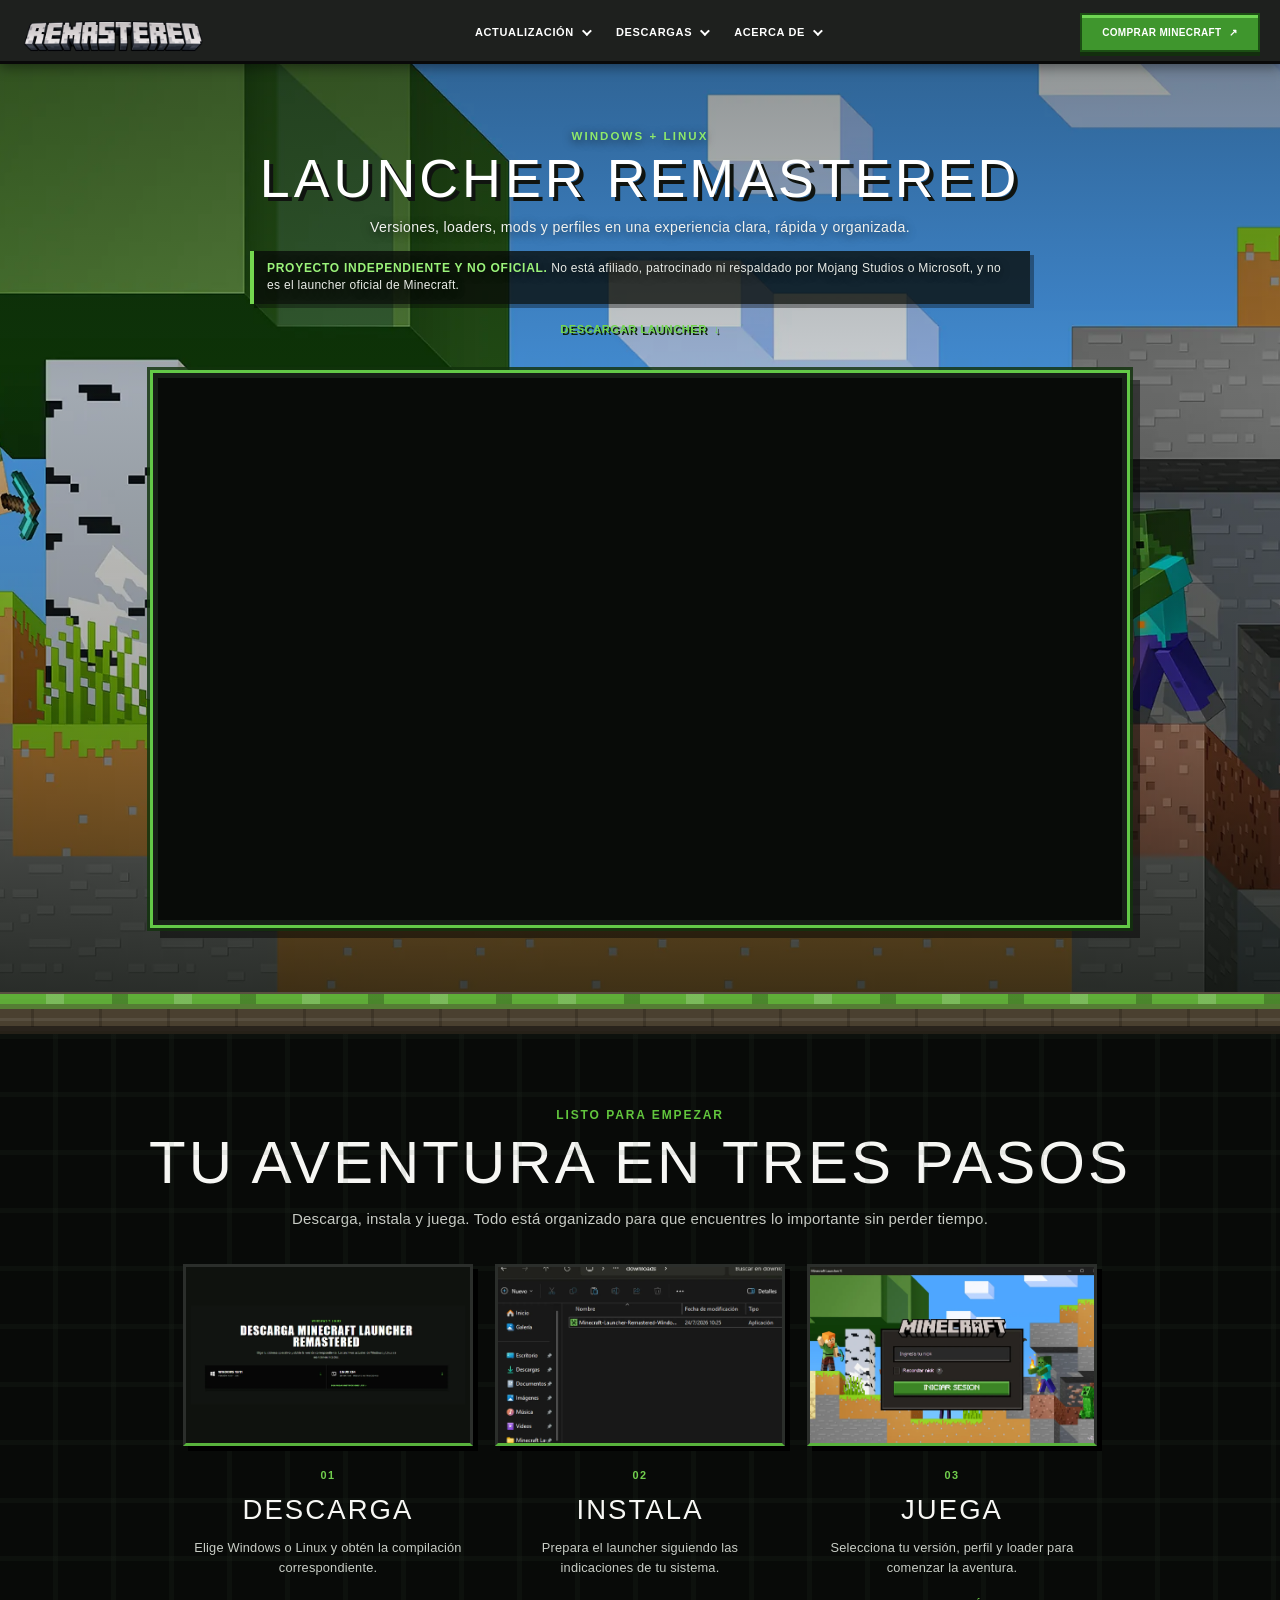
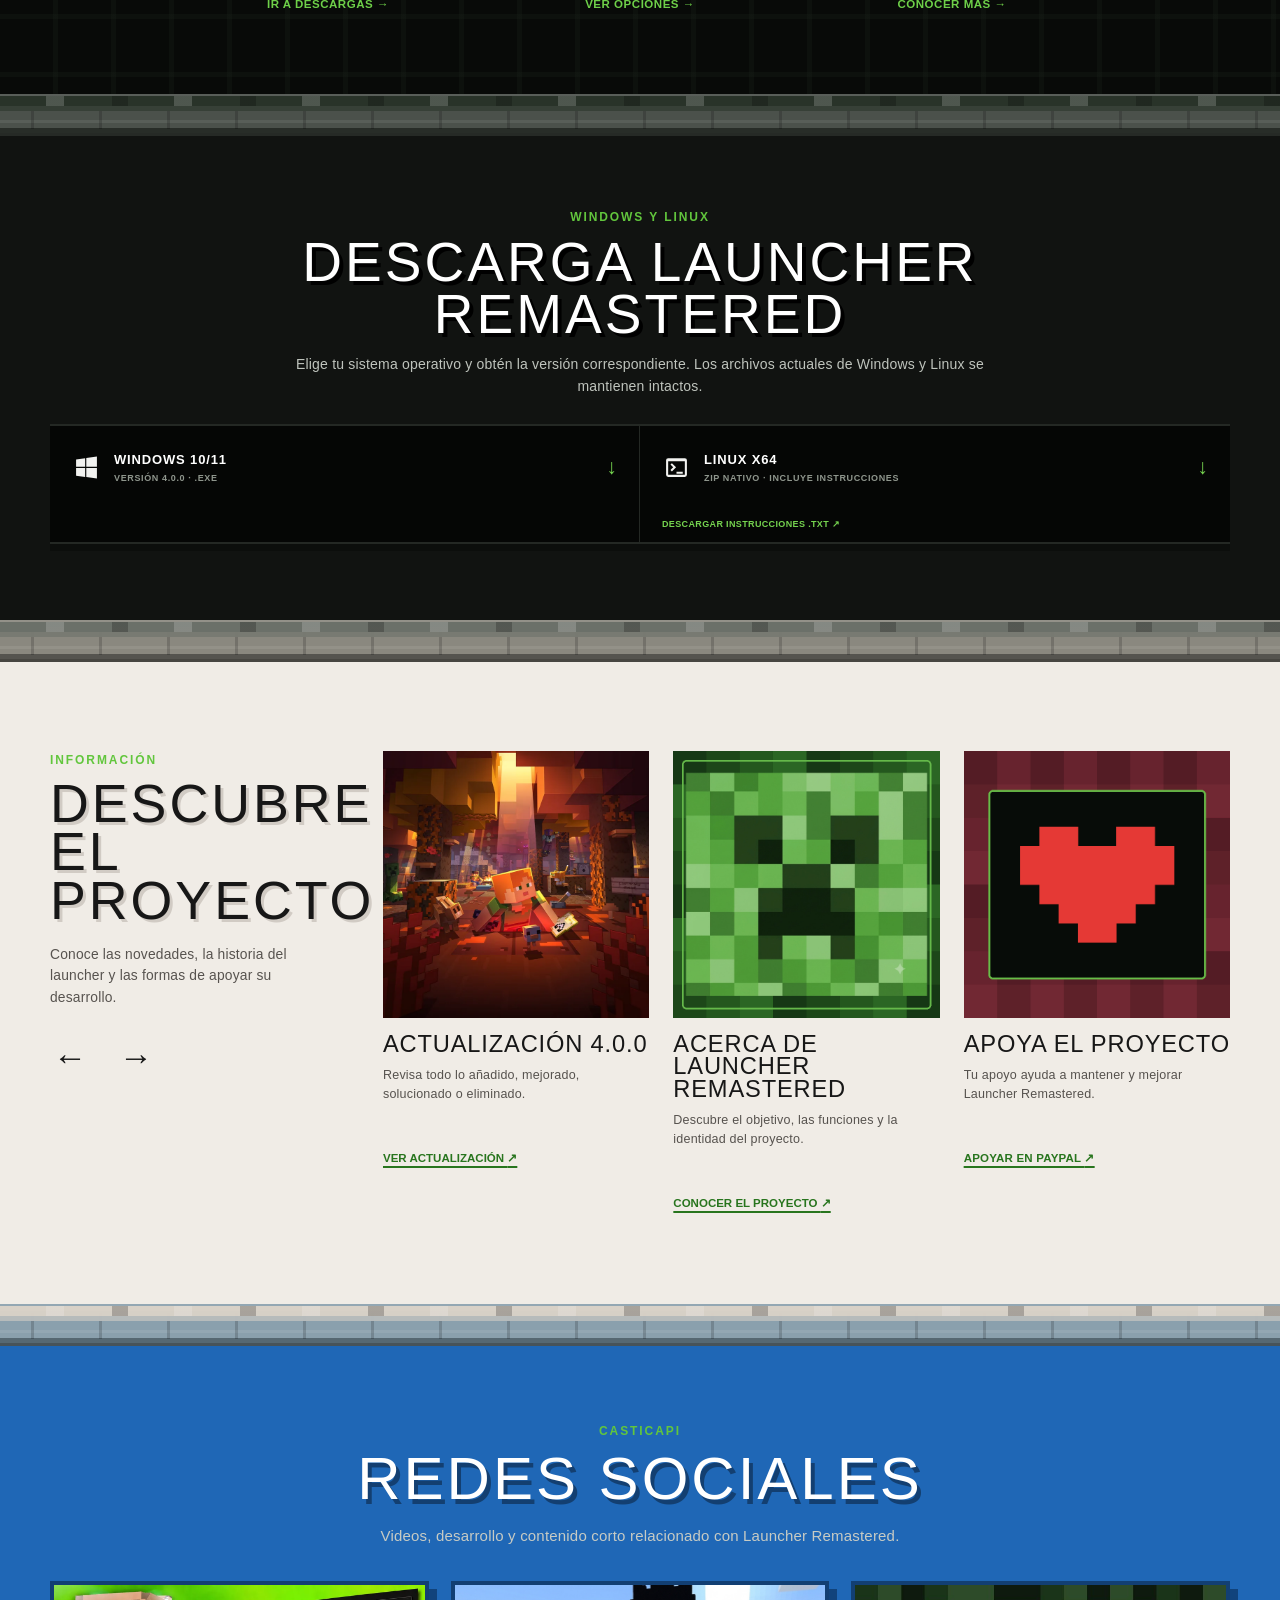
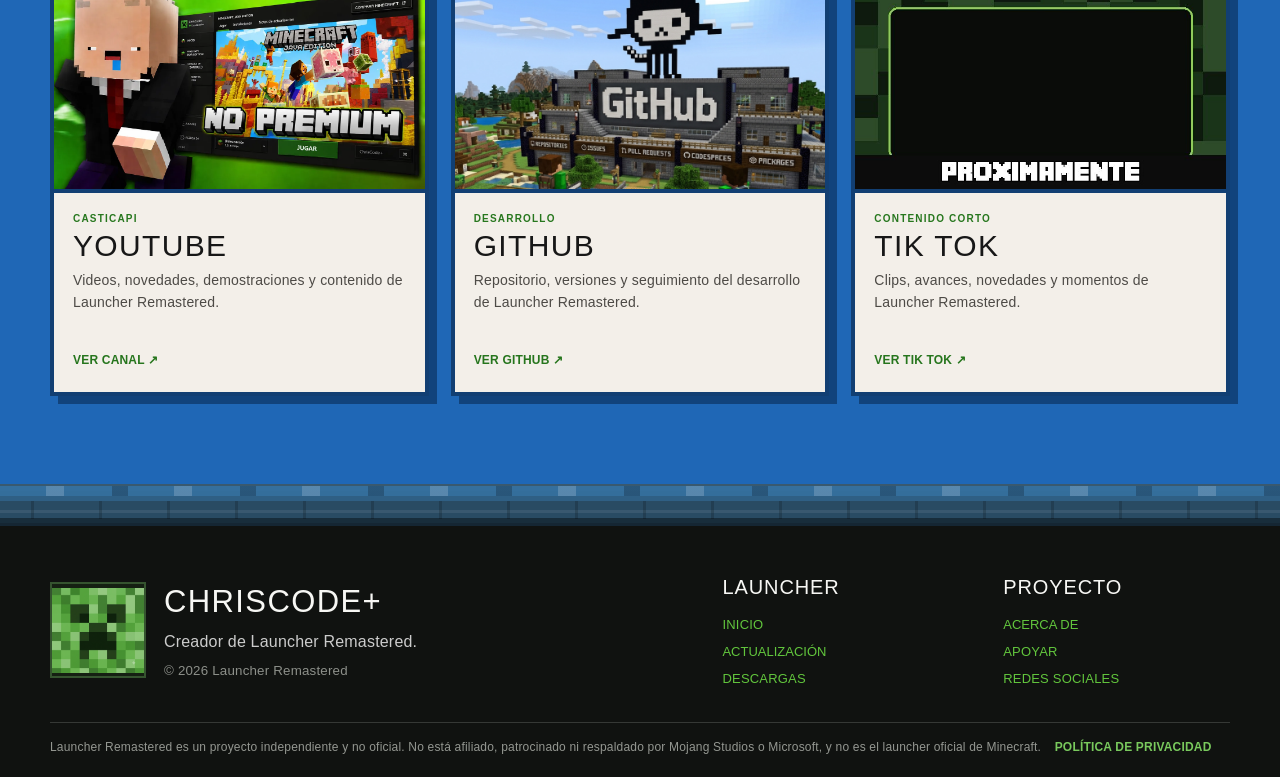
==== index.html @ 369f9c26 "Update title and description in index.html" ====
<!doctype html>
<html lang="es">
<head>
  <meta charset="utf-8">
  <meta name="viewport" content="width=device-width,initial-scale=1">
  <meta name="theme-color" content="#171917">
  <title>Launcher Remastered | Proyecto independiente</title>
  <meta name="description" content="Launcher Remastered para Windows y Linux. Proyecto independiente y no oficial para organizar versiones, loaders, mods y perfiles de Minecraft Java.">
  <link rel="icon" href="assets/favicon.png">
  <link rel="stylesheet" href="css/style.css">
</head>
<body>
  <header class="site-header" id="inicio">
    <a class="brand" href="https://www.minecraft.net/" target="_blank" rel="noopener noreferrer" aria-label="Abrir el sitio oficial de Minecraft en minecraft.net">
      <img src="assets/launcher-remastered-logo.webp" alt="Launcher Remastered" width="960" height="283">
    </a>

    <button class="mobile-toggle" type="button" aria-label="Abrir menú" aria-expanded="false"><span></span><span></span><span></span></button>

    <nav class="main-nav" aria-label="Navegación principal">
      <div class="nav-group">
        <button class="nav-trigger" type="button">ACTUALIZACIÓN <span class="nav-chevron" aria-hidden="true"></span></button>
        <div class="dropdown">
          <button type="button" data-modal-open="update-modal">ÚLTIMA ACTUALIZACIÓN</button>
          <a href="#proyecto">CAMBIOS DEL PROYECTO</a>
        </div>
      </div>
      <div class="nav-group">
        <button class="nav-trigger" type="button">DESCARGAS <span class="nav-chevron" aria-hidden="true"></span></button>
        <div class="dropdown">
          <a href="#descargas">WINDOWS</a>
          <a href="#descargas">LINUX</a>
        </div>
      </div>
      <div class="nav-group">
        <button class="nav-trigger" type="button">ACERCA DE <span class="nav-chevron" aria-hidden="true"></span></button>
        <div class="dropdown">
          <button type="button" data-modal-open="about-modal">LAUNCHER R</button>
          <a href="#redes">REDES SOCIALES</a>
          <a href="#footer">CHRISCODE+</a>
        </div>
      </div>
    </nav>

    <a class="buy-button pixel-button" href="https://www.minecraft.net/es-es/store/minecraft-java-bedrock-edition-pc?tabs=%7B%22details%22%3A0%7D" target="_blank" rel="noopener">
      COMPRAR MINECRAFT <span aria-hidden="true">↗</span>
    </a>
  </header>

  <main>
    <section class="launcher-showcase" aria-labelledby="launcher-showcase-title">
      <div class="showcase-bg" aria-hidden="true"></div>
      <div class="showcase-shell shell">
        <header class="showcase-heading">
          <p class="eyebrow">WINDOWS + LINUX</p>
          <h1 id="launcher-showcase-title">LAUNCHER REMASTERED</h1>
          <p>Versiones, loaders, mods y perfiles en una experiencia clara, rápida y organizada.</p>
          <p class="independent-badge"><strong>PROYECTO INDEPENDIENTE Y NO OFICIAL.</strong> No está afiliado, patrocinado ni respaldado por Mojang Studios o Microsoft, y no es el launcher oficial de Minecraft.</p>
          <a class="pixel-link showcase-download-link" href="#descargas">DESCARGAR LAUNCHER <span aria-hidden="true">↓</span></a>
        </header>

        <div class="showcase-media">
          <div class="showcase-video-frame" aria-label="Video de Launcher Remastered">
            <div class="showcase-video">
              <iframe
                data-youtube-src="https://www.youtube.com/embed/uKnMUGog934?si=LF7KzJ2L2-SdOMVn&amp;start=277&amp;rel=0&amp;autoplay=1&amp;mute=1&amp;playsinline=1"
                title="Launcher Remastered en YouTube"
                frameborder="0"
                allow="accelerometer; autoplay; clipboard-write; encrypted-media; gyroscope; picture-in-picture; web-share"
                referrerpolicy="strict-origin-when-cross-origin"
                allowfullscreen></iframe>
              <a class="video-local-poster" href="https://www.youtube.com/watch?v=uKnMUGog934&amp;t=277s" target="_blank" rel="noopener noreferrer" aria-label="Abrir el video de Launcher Remastered en YouTube" hidden></a>
            </div>
          </div>
        </div>
      </div>
    </section>

    <div class="pixel-transition divider-hero-steps" aria-hidden="true"></div>

    <section class="steps-section" id="pasos" aria-labelledby="steps-title">
      <div class="section-heading shell">
        <p class="eyebrow">LISTO PARA EMPEZAR</p>
        <h2 id="steps-title">TU AVENTURA EN TRES PASOS</h2>
        <p>Descarga, instala y juega. Todo está organizado para que encuentres lo importante sin perder tiempo.</p>
      </div>
      <div class="experience-grid shell">
        <article class="experience-card">
          <img src="assets/step-download.webp" alt="Descargar Launcher Remastered" loading="lazy" decoding="async">
          <div class="experience-copy"><span>01</span><h3>DESCARGA</h3><p>Elige Windows o Linux y obtén la compilación correspondiente.</p><a href="#descargas">IR A DESCARGAS <b aria-hidden="true">→</b></a></div>
        </article>
        <article class="experience-card">
          <img src="assets/step-install.webp" alt="Instalar Launcher Remastered" loading="lazy" decoding="async">
          <div class="experience-copy"><span>02</span><h3>INSTALA</h3><p>Prepara el launcher siguiendo las indicaciones de tu sistema.</p><a href="#descargas">VER OPCIONES <b aria-hidden="true">→</b></a></div>
        </article>
        <article class="experience-card">
          <img src="assets/step-play.webp" alt="Jugar con Launcher Remastered" loading="lazy" decoding="async">
          <div class="experience-copy"><span>03</span><h3>JUEGA</h3><p>Selecciona tu versión, perfil y loader para comenzar la aventura.</p><a href="#proyecto">CONOCER MÁS <b aria-hidden="true">→</b></a></div>
        </article>
      </div>
    </section>

    <div class="pixel-transition divider-steps-downloads" aria-hidden="true"></div>

    <section class="downloads-section" id="descargas" aria-labelledby="downloads-title">
      <div class="download-shell shell">
        <div class="download-intro">
          <p class="eyebrow">WINDOWS Y LINUX</p>
          <h2 id="downloads-title">DESCARGA LAUNCHER REMASTERED</h2>
          <p>Elige tu sistema operativo y obtén la versión correspondiente. Los archivos actuales de Windows y Linux se mantienen intactos.</p>
        </div>

        <div class="platform-strip" aria-label="Descargas por sistema operativo">
          <div class="platform-option">
            <a class="platform-main-link" href="downloads/Minecraft-Launcher-Remastered-Windows.exe" download>
              <span class="platform-icon" aria-hidden="true">
                <svg viewBox="0 0 24 24" focusable="false"><path d="M2 4.2 10.7 3v8.3H2V4.2Zm9.8-1.35L22 1.4v9.9H11.8V2.85ZM2 12.5h8.7V21L2 19.8v-7.3Zm9.8 0H22v10.1l-10.2-1.45V12.5Z"/></svg>
              </span>
              <span class="platform-copy"><strong>WINDOWS 10/11</strong><small>VERSIÓN 4.0.0 · .EXE</small></span>
              <span class="platform-arrow" aria-hidden="true">↓</span>
            </a>
          </div>

          <div class="platform-option">
            <a class="platform-main-link" href="downloads/MinecraftLauncherR-linux-x64.zip" download>
              <span class="platform-icon terminal-icon" aria-hidden="true">
                <svg viewBox="0 0 24 24" focusable="false"><path d="M4 3h16a2 2 0 0 1 2 2v14a2 2 0 0 1-2 2H4a2 2 0 0 1-2-2V5a2 2 0 0 1 2-2Zm0 3v13h16V6H4Zm2.2 3.2 1.4-1.4 4 4-4 4-1.4-1.4 2.6-2.6-2.6-2.6ZM12 16h6v2h-6v-2Z"/></svg>
              </span>
              <span class="platform-copy"><strong>LINUX X64</strong><small>ZIP NATIVO · INCLUYE INSTRUCCIONES</small></span>
              <span class="platform-arrow" aria-hidden="true">↓</span>
            </a>
            <a class="platform-note-link" href="downloads/INSTRUCCIONES_LINUX.txt" download>DESCARGAR INSTRUCCIONES .TXT <span aria-hidden="true">↗</span></a>
          </div>
        </div>
      </div>
    </section>

    <div class="pixel-transition divider-downloads-project" aria-hidden="true"></div>

    <section class="articles-section" id="proyecto" aria-labelledby="articles-title">
      <div class="articles-layout shell">
        <header class="articles-intro">
          <p class="eyebrow green">INFORMACIÓN</p>
          <h2 id="articles-title">DESCUBRE EL PROYECTO</h2>
          <p>Conoce las novedades, la historia del launcher y las formas de apoyar su desarrollo.</p>
          <div class="inline-arrows" aria-label="Mover contenidos del proyecto">
            <button type="button" data-rotate="project" data-direction="-1" aria-label="Contenido anterior">←</button>
            <button type="button" data-rotate="project" data-direction="1" aria-label="Contenido siguiente">→</button>
          </div>
        </header>
        <div class="rotating-cards" data-rotating-group="project">
          <article class="article-card">
            <img class="article-card-image wilderness" src="assets/wilderness-project.webp" alt="Wilderness Bound de Minecraft" loading="lazy" decoding="async">
            <h3>ACTUALIZACIÓN 4.0.0</h3>
            <p>Revisa todo lo añadido, mejorado, solucionado o eliminado.</p>
            <button type="button" data-modal-open="update-modal">VER ACTUALIZACIÓN <span aria-hidden="true">↗</span></button>
          </article>
          <article class="article-card">
            <img class="article-card-image" src="assets/article-about.jpg" alt="Acerca de Launcher Remastered" loading="lazy" decoding="async">
            <h3>ACERCA DE LAUNCHER REMASTERED</h3>
            <p>Descubre el objetivo, las funciones y la identidad del proyecto.</p>
            <button type="button" data-modal-open="about-modal">CONOCER EL PROYECTO <span aria-hidden="true">↗</span></button>
          </article>
          <article class="article-card">
            <img class="article-card-image" src="assets/article-support.jpg" alt="Apoyar Launcher Remastered" loading="lazy" decoding="async">
            <h3>APOYA EL PROYECTO</h3>
            <p>Tu apoyo ayuda a mantener y mejorar Launcher Remastered.</p>
            <a href="https://paypal.me/chrizinho" target="_blank" rel="noopener">APOYAR EN PAYPAL <span aria-hidden="true">↗</span></a>
          </article>
        </div>
      </div>
    </section>

    <div class="pixel-transition divider-project-social" aria-hidden="true"></div>

    <section class="social-section" id="redes" aria-labelledby="social-title">
      <div class="block-pattern blue" aria-hidden="true"></div>
      <div class="section-heading shell light-heading">
        <p class="eyebrow">CASTICAPI</p>
        <h2 id="social-title">REDES SOCIALES</h2>
        <p>Videos, desarrollo y contenido corto relacionado con Launcher Remastered.</p>
      </div>
      <div class="social-grid shell">
        <article class="social-card">
          <div class="social-image"><img src="assets/social-youtube.webp" alt="CastiCapi en YouTube" loading="lazy" decoding="async"></div>
          <div class="social-copy"><span class="social-kicker">CASTICAPI</span><h3>YOUTUBE</h3><p>Videos, novedades, demostraciones y contenido de Launcher Remastered.</p><a href="https://www.youtube.com/@chriscodeplus" target="_blank" rel="noopener">VER CANAL <b aria-hidden="true">↗</b></a></div>
        </article>
        <article class="social-card">
          <div class="social-image"><img src="assets/social-github.jpg" alt="GitHub de Launcher Remastered" loading="lazy" decoding="async"></div>
          <div class="social-copy"><span class="social-kicker">DESARROLLO</span><h3>GITHUB</h3><p>Repositorio, versiones y seguimiento del desarrollo de Launcher Remastered.</p><a href="https://github.com/ChrizCodePlus" target="_blank" rel="noopener noreferrer">VER GITHUB <b aria-hidden="true">↗</b></a></div>
        </article>
        <article class="social-card">
          <div class="social-image"><img src="assets/social-tiktok.jpg" alt="TikTok de ChrisCode+" loading="lazy" decoding="async"></div>
          <div class="social-copy"><span class="social-kicker">CONTENIDO CORTO</span><h3>TIK TOK</h3><p>Clips, avances, novedades y momentos de Launcher Remastered.</p><a href="https://www.tiktok.com/@chriscodeplus" target="_blank" rel="noopener">VER TIK TOK <b aria-hidden="true">↗</b></a></div>
        </article>
      </div>
    </section>

    <div class="pixel-transition divider-social-footer" aria-hidden="true"></div>
  </main>

  <footer class="site-footer" id="footer">
    <div class="footer-grid shell">
      <div class="creator-block">
        <img src="assets/creator-logo.png" alt="Logo de ChrisCode+" loading="lazy" decoding="async">
        <div><h2>CHRISCODE+</h2><p>Creador de Launcher Remastered.</p><small>© 2026 Launcher Remastered</small></div>
      </div>
      <div class="footer-links"><h3>LAUNCHER</h3><a href="#inicio">INICIO</a><button type="button" data-modal-open="update-modal">ACTUALIZACIÓN</button><a href="#descargas">DESCARGAS</a></div>
      <div class="footer-links"><h3>PROYECTO</h3><button type="button" data-modal-open="about-modal">ACERCA DE</button><a href="https://paypal.me/chrizinho" target="_blank" rel="noopener">APOYAR</a><a href="#redes">REDES SOCIALES</a></div>
    </div>
    <div class="legal shell">Launcher Remastered es un proyecto independiente y no oficial. No está afiliado, patrocinado ni respaldado por Mojang Studios o Microsoft, y no es el launcher oficial de Minecraft. <a href="politica-privacidad.html">POLÍTICA DE PRIVACIDAD</a></div>
  </footer>

  <div class="modal" id="update-modal" role="dialog" aria-modal="true" aria-labelledby="update-title" hidden>
    <div class="modal-backdrop" data-modal-close></div>
    <div class="modal-panel update-panel">
      <button class="modal-close" type="button" data-modal-close aria-label="Cerrar">×</button>
      <div class="update-heading">
        <div><p class="eyebrow green">ÚLTIMA VERSIÓN · 4.0.0</p><h2 id="update-title">ACTUALIZACIÓN DEL LAUNCHER</h2></div>
        <span class="update-badge">WINDOWS + LINUX</span>
      </div>
      <p class="modal-lead">Selecciona una categoría. Los cinco apartados permanecen alineados en una sola línea y muestran sus detalles debajo.</p>

      <div class="changelog-tabs" role="tablist" aria-label="Categorías de actualización">
        <button class="changelog-tab active" type="button" role="tab" aria-selected="true" aria-controls="changelog-new" data-changelog-tab="changelog-new"><span>★</span>NUEVO</button>
        <button class="changelog-tab" type="button" role="tab" aria-selected="false" aria-controls="changelog-added" data-changelog-tab="changelog-added"><span>+</span>AGREGADO</button>
        <button class="changelog-tab" type="button" role="tab" aria-selected="false" aria-controls="changelog-improved" data-changelog-tab="changelog-improved"><span>↑</span>MEJORADO</button>
        <button class="changelog-tab" type="button" role="tab" aria-selected="false" aria-controls="changelog-fixed" data-changelog-tab="changelog-fixed"><span>✓</span>CORREGIDO</button>
        <button class="changelog-tab" type="button" role="tab" aria-selected="false" aria-controls="changelog-removed" data-changelog-tab="changelog-removed"><span>−</span>ELIMINADO</button>
      </div>

      <div class="changelog-panels">
        <section class="changelog-panel active" id="changelog-new" role="tabpanel">
          <h3>NUEVO EN 4.0.0</h3>
          <ul>
            <li>Compatibilidad y notas del launcher actualizadas para versiones recientes de Minecraft Java.</li>
            <li>Nuevo apartado de Skins en Windows.</li>
            <li>Visualización de capas dentro del launcher para Windows.</li>
            <li>Botón de Minecraft Premium añadido como función todavía no habilitada.</li>
            <li>El acceso Premium está planteado para conectarse con la autenticación oficial de Microsoft sin que MLR obtenga contraseñas ni credenciales de la cuenta.</li>
          </ul>
        </section>
        <section class="changelog-panel" id="changelog-added" role="tabpanel" hidden>
          <h3>AGREGADO</h3>
          <ul>
            <li>Importación de Forge con mods mediante paquetes que incluyen <code>manifest.json</code>.</li>
            <li>Importación de Forge con mods incluso cuando el paquete no incluye <code>manifest.json</code>.</li>
            <li>Visualización de skins en multijugador entre usuarios que utilizan Launcher Remastered (MLR).</li>
            <li>Base de datos limitada para la función multiplayer de skins, asociando únicamente nick e imagen/skin.</li>
            <li>Traducción del launcher aproximadamente al 90 % al inglés.</li>
            <li>Se mantienen Modrinth, Java Runtime automático, instancias separadas y administración de descargas.</li>
          </ul>
        </section>
        <section class="changelog-panel" id="changelog-improved" role="tabpanel" hidden>
          <h3>MEJORADO</h3>
          <ul>
            <li>Diseño general del launcher renovado para ofrecer una interfaz más moderna, clara y dinámica.</li>
            <li>Navegación, distribución visual y presentación de herramientas reorganizadas.</li>
            <li>Mejor experiencia de carga con Forge y NeoForge.</li>
            <li>Gestión de perfiles, versiones, carpetas de juego y loaders más organizada.</li>
            <li>Interfaz web actualizada con diseño responsive, elementos alineados y componentes más ligeros.</li>
          </ul>
        </section>
        <section class="changelog-panel" id="changelog-fixed" role="tabpanel" hidden>
          <h3>CORREGIDO EN WINDOWS</h3>
          <ul>
            <li>Corregidos errores de Forge durante la carga.</li>
            <li>Corregido un crash que podía producirse al ingresar/cargar con Forge.</li>
            <li>Corregido el problema por el cual, tras instalar loaders de Forge o NeoForge, estos podían no cargar correctamente.</li>
            <li>Corregido en NeoForge el error que impedía avanzar e iniciar el juego.</li>
            <li>Corregidos errores adicionales de descarga y crasheos detectados en la compilación de Windows.</li>
            <li>Se mantienen las correcciones de librerías, mods por instancia y modpacks sin perfiles duplicados.</li>
          </ul>
        </section>
        <section class="changelog-panel" id="changelog-removed" role="tabpanel" hidden>
          <h3>ELIMINADO / LIMPIADO</h3>
          <ul>
            <li>Procesos, eventos y cargas visuales que ya no aportaban al flujo actual del launcher.</li>
            <li>Elementos redundantes del diseño anterior reemplazados por la interfaz 4.0.0.</li>
            <li>Comportamientos antiguos que podían interferir con loaders o instalaciones modernas.</li>
          </ul>
        </section>
      </div>
    </div>
  </div>

  <div class="modal" id="about-modal" role="dialog" aria-modal="true" aria-labelledby="about-title" hidden>
    <div class="modal-backdrop" data-modal-close></div>
    <div class="modal-panel about-panel">
      <button class="modal-close" type="button" data-modal-close aria-label="Cerrar">×</button>
      <header class="about-header">
        <div><p class="eyebrow green">INFORMACIÓN DEL PROYECTO</p><h2 id="about-title">LAUNCHER REMASTERED</h2></div>
        <span class="about-version">VERSIÓN 4.0.0</span>
      </header>
      <div class="about-content">
        <section class="about-description" aria-label="Descripción del proyecto">
          <p>Launcher Remastered (MLR) es un proyecto independiente y no oficial, creado para ofrecer una experiencia cómoda, organizada y visualmente cuidada para Minecraft Java. Su versión 4.0.0 incorpora una interfaz renovada, soporte actualizado y herramientas para administrar versiones, loaders, mods y perfiles.</p>
          <p>No es el launcher oficial de Minecraft y no pretende sustituirlo. Tampoco distribuye, vende ni proporciona Minecraft; su objetivo es facilitar la gestión del juego y fomentar el acceso legítimo mediante los canales oficiales.</p>
          <p>La única página oficial del proyecto es <a href="https://launch-mcremaster.netlify.app" target="_blank" rel="noopener">launch-mcremaster.netlify.app</a>. La página oficial de Minecraft es <a href="https://www.minecraft.net/es-es" target="_blank" rel="noopener">minecraft.net</a>.</p>
        </section>
        <aside class="about-author" aria-label="Autor del proyecto">
          <img src="assets/creator-logo.png" alt="Logo de ChrisCode+" loading="lazy" decoding="async">
          <div><span>AUTOR</span><h3>ChrisCode+</h3><p>Desarrollo, diseño e integración del launcher.</p></div>
        </aside>
      </div>
      <div class="about-notice"><span aria-hidden="true">!</span><p><strong>PROYECTO INDEPENDIENTE Y NO OFICIAL.</strong> Launcher Remastered no está afiliado, patrocinado ni respaldado por Mojang Studios o Microsoft. Minecraft y sus marcas pertenecen a sus respectivos titulares.</p></div>
    </div>
  </div>

  <script src="js/app.js"></script>
</body>
</html>
---- css/style.css ----
:root{
  --bg:#090b09;
  --black:#111311;
  --header:#202220;
  --panel:#171a17;
  --green:#62c63d;
  --green-dark:#2d771f;
  --green-deep:#1d4f17;
  --cream:#f0ece6;
  --ink:#171717;
  --text:#f7f7f4;
  --muted:#c7cbc4;
  --blue:#236fc7;
  --header-h:64px;
  --display-font:Impact,"Arial Black",Haettenschweiler,sans-serif;
  --body-font:"Segoe UI",Arial,Helvetica,sans-serif;
  --pixel-shadow:6px 6px 0 rgba(0,0,0,.42);
}
*{box-sizing:border-box}
html{scroll-behavior:smooth;scroll-padding-top:var(--header-h)}
body{margin:0;background:var(--bg);color:var(--text);font-family:var(--body-font);line-height:1.55;letter-spacing:.012em}
img{max-width:100%}
button,a{font:inherit}
a{color:inherit}
button{border-radius:0}
.shell{width:min(1180px,calc(100% - 40px));margin-inline:auto}
.eyebrow{margin:0 0 9px;color:var(--green);font-size:12px;font-weight:900;letter-spacing:.16em}
.section-heading{text-align:center;margin-bottom:34px}
.section-heading h1,.section-heading h2,.social-copy h3,.modal-panel h2,.changelog-panel h3,.creator-block h2,.footer-links h3{font-family:var(--display-font);font-weight:400;letter-spacing:.045em}
.section-heading h2{margin:0;font-size:clamp(34px,4.7vw,60px);line-height:.96;letter-spacing:.05em}
.section-heading>p:last-child{max-width:760px;margin:16px auto 0;color:var(--muted);font-size:15px}
.light-heading h2{color:#fff;text-shadow:4px 5px 0 rgba(0,0,0,.38)}

/* Header */
.site-header{position:sticky;top:0;z-index:1000;height:var(--header-h);display:grid;grid-template-columns:205px minmax(0,1fr) 190px;align-items:center;gap:18px;padding:4px 20px;background:rgba(31,33,31,.985);border-bottom:3px solid #090909;box-shadow:0 3px 12px rgba(0,0,0,.45)}
.brand{display:flex;align-items:center;width:190px;height:54px}.brand img{display:block;width:100%;height:100%;object-fit:contain;object-position:left center}
.main-nav{display:flex;align-items:center;justify-content:center;gap:27px;height:100%}.nav-group{position:relative}.nav-trigger{display:flex;align-items:center;gap:8px;padding:20px 0;background:none;border:0;color:#fff;font-size:11px;font-weight:900;letter-spacing:.06em;cursor:pointer}.nav-trigger:hover{color:var(--green)}
.nav-chevron{width:7px;height:7px;border-right:2px solid currentColor;border-bottom:2px solid currentColor;transform:rotate(45deg) translateY(-2px);transition:transform .18s ease}.nav-group.open .nav-chevron{transform:rotate(225deg) translate(-1px,-1px)}
.dropdown{position:absolute;top:calc(100% - 4px);left:50%;z-index:20;display:flex;min-width:210px;flex-direction:column;transform:translate(-50%,7px);opacity:0;visibility:hidden;background:#151715;border:2px solid #464a46;box-shadow:7px 7px 0 #070707;transition:opacity .15s ease,transform .15s ease}.nav-group.open .dropdown{opacity:1;visibility:visible;transform:translate(-50%,0)}.dropdown a,.dropdown button{padding:12px 14px;background:none;border:0;border-bottom:1px solid #333733;color:#f4f4f1;text-align:left;text-decoration:none;font-size:11px;font-weight:800;letter-spacing:.035em;cursor:pointer}.dropdown a:last-child,.dropdown button:last-child{border-bottom:0}.dropdown a:hover,.dropdown button:hover{background:#2d7022;color:#fff}
.mobile-toggle{display:none;width:42px;height:38px;padding:8px;background:#111;border:2px solid #4b504b;cursor:pointer}.mobile-toggle span{display:block;height:3px;margin:4px 0;background:#fff}
.pixel-button{position:relative;display:inline-flex;align-items:center;justify-content:center;gap:8px;background:#3f962d;color:#fff;border:2px solid #1c4f14;box-shadow:inset 0 3px 0 #6fd653,0 4px 0 #132f0e;text-decoration:none;font-weight:900;letter-spacing:.035em}.pixel-button:hover{transform:translateY(2px);box-shadow:inset 0 2px 0 #6fd653,0 2px 0 #132f0e}.buy-button{justify-self:end;min-width:180px;padding:10px 12px;font-size:10px}

/* Showcase principal: composición limpia, sin paneles sobre el video */
.launcher-showcase{position:relative;isolation:isolate;overflow:hidden;background:#101510}
.showcase-bg{position:absolute;inset:0;z-index:-2;background:url('../assets/hero-fondo.webp') center center/cover no-repeat;transform:scale(1.005)}
.launcher-showcase::after{content:"";position:absolute;inset:0;z-index:-1;background:linear-gradient(180deg,rgba(5,10,5,.42),rgba(5,10,5,.18) 35%,rgba(5,10,5,.36) 74%,rgba(5,10,5,.7));pointer-events:none}
.showcase-shell{min-height:clamp(570px,56vw,790px);display:flex;flex-direction:column;align-items:center;justify-content:center;gap:clamp(18px,2.4vw,28px);padding-block:clamp(42px,5vw,72px)}
.showcase-heading{width:min(900px,100%);text-align:center;text-shadow:0 2px 10px rgba(0,0,0,.65)}
.showcase-heading .eyebrow{margin-bottom:7px;color:#8ee96b;font-size:clamp(9px,.9vw,12px);letter-spacing:.18em}
.showcase-heading h1{margin:0;color:#fff;font-family:var(--display-font);font-size:clamp(34px,4.2vw,58px);font-weight:400;line-height:.96;letter-spacing:.075em;text-shadow:4px 4px 0 #101410}
.showcase-heading>p:not(.eyebrow){max-width:720px;margin:12px auto 0;color:#f0f1ee;font-size:clamp(12px,1.1vw,15px);line-height:1.6;letter-spacing:.025em}
.independent-badge{max-width:780px!important;margin:12px auto 0!important;padding:9px 13px;border-left:4px solid #74d84f;background:rgba(8,12,8,.78);color:#e9ece7!important;font-size:clamp(10px,.95vw,12px)!important;line-height:1.45!important;letter-spacing:.025em!important;text-align:left;box-shadow:4px 4px 0 rgba(0,0,0,.35)}.independent-badge strong{color:#9bf37a;letter-spacing:.06em}
.showcase-download-link{margin-top:13px;padding:4px 1px;color:#9bf37a;text-shadow:2px 2px 0 #10220d}
.showcase-media{width:min(980px,92vw);min-width:0}
.showcase-video-frame{width:100%;padding:5px;background:#172017;border:3px solid #63c947;box-shadow:0 0 0 3px rgba(18,50,13,.82),10px 10px 0 rgba(0,0,0,.48)}
.showcase-video{position:relative;width:100%;aspect-ratio:16/9;background:#080b08;overflow:hidden}
.showcase-video iframe{position:absolute;inset:0;width:100%;height:100%;border:0}
.video-local-poster{position:absolute;inset:0;display:block;background:#101410 url('../assets/launcher-showcase.webp') center/cover no-repeat;text-decoration:none}
.video-local-poster[hidden]{display:none}
.video-local-poster::after{content:"";position:absolute;inset:0;background:linear-gradient(180deg,transparent 55%,rgba(0,0,0,.22));pointer-events:none}
.pixel-link{display:inline-flex;align-items:center;gap:7px;color:#72d64d;font-size:11px;font-weight:900;text-decoration:none;letter-spacing:.055em}.pixel-link:hover{text-decoration:underline;text-underline-offset:4px}

/* Separadores de bloques: capas compactas estilo terreno, sin recortes dentados */
.pixel-transition{--block-top:#4e9d31;--block-main:#465047;--block-light:#667067;--block-dark:#2f3630;position:relative;height:42px;overflow:hidden;background:var(--block-main);border-top:2px solid rgba(255,255,255,.08);border-bottom:3px solid rgba(0,0,0,.48);box-shadow:inset 0 5px 0 var(--block-top),inset 0 -5px 0 var(--block-dark);isolation:isolate}
.pixel-transition::before{content:"";position:absolute;inset:7px 0 4px;background-image:linear-gradient(90deg,transparent 0 31px,rgba(0,0,0,.22) 31px 34px,transparent 34px 66px),linear-gradient(0deg,transparent 0 14px,rgba(255,255,255,.1) 14px 17px,transparent 17px 31px);background-size:68px 34px,68px 34px;opacity:.75}
.pixel-transition::after{content:"";position:absolute;left:0;right:0;top:0;height:10px;background:repeating-linear-gradient(90deg,var(--block-top) 0 46px,color-mix(in srgb,var(--block-top) 82%,#fff) 46px 64px,var(--block-top) 64px 112px,color-mix(in srgb,var(--block-top) 78%,#000) 112px 128px);box-shadow:0 5px 0 color-mix(in srgb,var(--block-top) 58%,var(--block-main));opacity:.98}
.divider-hero-steps{--block-top:#5fae38;--block-main:#4a4030;--block-light:#66543c;--block-dark:#29231c}
.divider-steps-downloads{--block-top:#293329;--block-main:#4b514b;--block-light:#697069;--block-dark:#282d28}
.divider-downloads-project{--block-top:#6b7069;--block-main:#8a887f;--block-light:#a8a59d;--block-dark:#55544f}
.divider-project-social{--block-top:#d8d1c7;--block-main:#8aa0ad;--block-light:#b7c5cd;--block-dark:#566872}
.divider-social-footer{--block-top:#356f9d;--block-main:#294b63;--block-light:#46708b;--block-dark:#182d3b}

/* 3 pasos compactos y estables al redimensionar */
.steps-section{position:relative;padding:clamp(50px,6vw,72px) 0 clamp(58px,6.8vw,78px);background:#080a08;overflow:hidden}.steps-section::before{content:"";position:absolute;inset:0;opacity:.27;background-image:linear-gradient(90deg,transparent 0 92%,rgba(65,85,65,.35) 92%),linear-gradient(0deg,transparent 0 92%,rgba(65,85,65,.35) 92%);background-size:58px 58px;pointer-events:none}.experience-grid{position:relative;display:grid;grid-template-columns:repeat(3,minmax(0,290px));justify-content:center;gap:clamp(12px,1.8vw,22px);width:min(980px,calc(100% - 40px))}.experience-card{min-width:0}.experience-card img{display:block;width:100%;aspect-ratio:16/10;object-fit:cover;border:3px solid #2b2e2b;border-bottom-color:#58b23c;box-shadow:5px 5px 0 #000}.experience-copy{padding:clamp(12px,1.5vw,16px) 4px 0;text-align:center}.experience-copy>span{display:inline-block;margin-bottom:5px;color:#71cf4d;font-size:clamp(9px,.85vw,11px);font-weight:900;letter-spacing:.13em}.experience-copy h3{margin:0;font-family:var(--display-font);font-size:clamp(23px,2.15vw,29px);font-weight:400;letter-spacing:.075em}.experience-copy p{min-height:44px;margin:7px auto 9px;max-width:270px;color:#c9cec6;font-size:clamp(11px,1vw,13px)}.experience-copy a{color:#6ed049;font-size:clamp(10px,.9vw,12px);font-weight:900;letter-spacing:.045em;text-decoration:none}.experience-copy a:hover{text-decoration:underline;text-underline-offset:4px}

/* Descargas compactas inspiradas en la franja de plataformas de Minecraft */
.downloads-section{position:relative;padding:clamp(52px,6vw,72px) 0 clamp(58px,6vw,76px);overflow:hidden;background:#111311;color:#fff}.download-shell{position:relative}.download-intro{max-width:900px;margin:0 auto 26px;text-align:center}.download-intro h2{margin:0;font-family:var(--display-font);font-size:clamp(34px,4.3vw,58px);font-weight:400;line-height:.96;letter-spacing:.055em;text-shadow:4px 4px 0 #000}.download-intro>p:last-child{max-width:720px;margin:13px auto 0;color:#bfc4bd;font-size:14px}.platform-strip{display:flex;overflow-x:auto;background:#050605;border-top:2px solid #242824;border-bottom:2px solid #242824;box-shadow:0 7px 0 rgba(0,0,0,.28);scrollbar-width:thin}.platform-option{position:relative;flex:1 0 50%;min-width:300px;border-right:1px solid #242824}.platform-option:last-child{border-right:0}.platform-main-link{display:flex;min-height:84px;align-items:center;gap:14px;padding:15px 22px;color:#fff;text-decoration:none;transition:background .14s ease}.platform-main-link:hover{background:#101510}.platform-icon{display:grid;place-items:center;flex:0 0 28px;width:28px;height:28px}.platform-icon svg{width:25px;height:25px;fill:#f2f2f0}.platform-copy{display:flex;min-width:0;flex:1;flex-direction:column}.platform-copy strong{font-size:13px;font-weight:900;letter-spacing:.065em}.platform-copy small{margin-top:2px;color:#8f968d;font-size:9px;font-weight:700;letter-spacing:.07em}.platform-arrow{color:#75d34f;font-size:21px;font-weight:900}.platform-note-link{display:inline-block;margin:-9px 22px 10px;color:#75d34f;font-size:9px;font-weight:900;letter-spacing:.04em;text-decoration:none}.platform-note-link:hover{text-decoration:underline;text-underline-offset:3px}

/* Proyecto: conserva el frente editorial, corrige encuadres */
.articles-section{padding:clamp(64px,7vw,92px) 0;background:var(--cream);color:var(--ink)}
.articles-layout{display:grid;grid-template-columns:minmax(230px,285px) minmax(0,1fr);gap:clamp(30px,4vw,48px);align-items:start}
.articles-intro{position:sticky;top:96px;min-width:0}.articles-intro h2{margin:0;font-family:var(--display-font);font-size:clamp(42px,4.2vw,60px);font-weight:400;line-height:.9;letter-spacing:.055em;text-shadow:3px 3px 0 #d1cbc4}.articles-intro>p:not(.eyebrow){margin:20px 0 0;max-width:275px;color:#57534f;font-size:clamp(13px,1.08vw,15px)}
.inline-arrows{display:flex;gap:26px;margin-top:30px}.inline-arrows button{padding:2px 3px;background:none;border:0;color:#171717;font-size:34px;line-height:1;cursor:pointer;transition:transform .16s ease,color .16s ease}.inline-arrows button:hover{color:#2f7f24;transform:translateY(-1px)}.inline-arrows button:active{transform:translateY(1px)}
.rotating-cards{display:grid;grid-template-columns:repeat(3,minmax(0,1fr));gap:clamp(17px,2vw,24px);min-width:0}.rotating-cards[data-animating="true"]{will-change:contents}.article-card{min-width:0}.article-card-image{display:block;width:100%;aspect-ratio:1/1;object-fit:cover;background:#d8d6d1}.article-card-image.wilderness{object-position:center}.article-card h3{margin:15px 0 0;font-family:var(--display-font);font-size:clamp(20px,1.85vw,27px);font-weight:400;line-height:.95;letter-spacing:.035em}.article-card p{min-height:66px;margin:11px 0 13px;color:#56524e;font-size:clamp(12px,.98vw,14px)}.article-card button,.article-card a{padding:0;background:none;border:0;color:#28751e;font-size:clamp(10px,.9vw,12px);font-weight:900;text-decoration:underline;text-decoration-thickness:2px;text-underline-offset:4px;cursor:pointer}.article-card button:hover,.article-card a:hover{color:#194f13}

/* Redes */
.social-section{padding:76px 0 88px;background:#1f67b6;border-top:0}.social-grid{position:relative;display:grid;grid-template-columns:repeat(3,minmax(0,1fr));gap:22px}.social-card{min-width:0;background:#f3efe9;color:#171717;border:4px solid #123f73;box-shadow:8px 8px 0 rgba(5,33,66,.5)}.social-image{overflow:hidden;aspect-ratio:16/9;background:#0b0d0b;border-bottom:4px solid #123f73}.social-image img{display:block;width:100%;height:100%;object-fit:cover;object-position:center}.social-copy{padding:18px 19px 20px}.social-kicker{display:block;margin-bottom:4px;color:#27771e;font-size:10px;font-weight:900;letter-spacing:.12em}.social-copy h3{margin:0;font-size:30px;line-height:1}.social-copy p{min-height:65px;margin:9px 0 12px;color:#4d4a46;font-size:14px}.social-copy a{color:#26751d;font-size:12px;font-weight:900;text-decoration:none}.social-copy a:hover{text-decoration:underline;text-underline-offset:4px}

/* Footer */
.site-footer{padding:46px 0 20px;background:#101210;border-top:0}.footer-grid{display:grid;grid-template-columns:1.5fr .55fr .55fr;gap:54px}.creator-block{display:flex;align-items:center;gap:18px}.creator-block img{width:96px;height:96px;object-fit:contain;background:#152012;border:2px solid #35542f}.creator-block h2{margin:0;font-size:31px}.creator-block p{margin:4px 0;color:#ccc}.creator-block small{color:#8d908a}.footer-links{display:flex;flex-direction:column;gap:7px}.footer-links h3{margin:0 0 5px;font-size:20px}.footer-links a,.footer-links button{padding:0;background:none;border:0;color:var(--green);text-align:left;text-decoration:none;cursor:pointer;font-size:13px}.footer-links a:hover,.footer-links button:hover{text-decoration:underline}.legal{margin-top:33px;padding-top:15px;border-top:1px solid #353835;color:#949791;font-size:12px}.legal a{margin-left:10px;color:#79c95d;font-weight:800;text-decoration:none}.legal a:hover{text-decoration:underline}

/* Modales */
.modal[hidden]{display:none}.modal{position:fixed;inset:0;z-index:2000;display:grid;place-items:center;padding:22px}.modal-backdrop{position:absolute;inset:0;background:rgba(0,0,0,.84);backdrop-filter:blur(3px)}.modal-panel{position:relative;z-index:1;width:min(1000px,100%);max-height:88vh;overflow:auto;padding:34px;background:#f0ebe5;color:#191919;border:5px solid #171717;box-shadow:12px 12px 0 rgba(59,141,39,.58)}.modal-panel h2{margin:0;font-size:clamp(31px,4.1vw,48px);line-height:.96;text-shadow:3px 3px 0 #cac2bb}.modal-close{position:absolute;top:10px;right:11px;width:43px;height:43px;background:#1d1f1d;color:#fff;border:3px solid #5a5e5a;font-size:27px;line-height:1;cursor:pointer}.modal-close:hover{background:#762121}.modal-lead{margin:13px 0 0;color:#514c47;font-size:15px}.update-heading{display:flex;align-items:flex-start;justify-content:space-between;gap:20px;padding-right:54px}.update-badge{flex:0 0 auto;margin-top:8px;padding:7px 9px;background:#182018;color:#6bd347;border:2px solid #375c30;font-size:10px;font-weight:900;letter-spacing:.08em}
.changelog-tabs{display:grid;grid-template-columns:repeat(5,minmax(0,1fr));gap:9px;margin-top:24px}.changelog-tab{display:flex;min-width:0;align-items:center;justify-content:center;gap:7px;min-height:56px;padding:10px 8px;background:#fff;color:#24721c;border:3px solid #2c2d2c;box-shadow:4px 4px 0 #c8c0b8;font-family:var(--display-font);font-size:17px;letter-spacing:.04em;cursor:pointer}.changelog-tab span{font-family:var(--body-font);font-weight:900}.changelog-tab:hover,.changelog-tab.active{background:#2f8424;color:#fff;border-color:#194d14;box-shadow:4px 4px 0 #173f12}.changelog-panel{margin-top:18px;padding:20px 22px;background:#fff;border:3px solid #2b2b2b;box-shadow:5px 5px 0 #cbc3bb}.changelog-panel:not(.active){display:none}.changelog-panel h3{margin:0 0 10px;color:#2d7a23;font-size:24px}.changelog-panel ul{margin:0;padding-left:20px}.changelog-panel li{margin:0 0 8px;color:#302e2b;font-size:14px}.changelog-panel code{padding:1px 4px;background:#e9ece7;border:1px solid #c7ccc4}
.about-header{display:flex;align-items:flex-start;justify-content:space-between;gap:20px;padding-right:52px}.about-version{flex:0 0 auto;padding:7px 10px;background:#1a2119;color:#6ed24a;border:2px solid #3f6936;font-size:11px;font-weight:900;letter-spacing:.08em}.about-content{display:grid;grid-template-columns:1.45fr .55fr;gap:18px;margin-top:22px}.about-description,.about-author{background:#fff;border:3px solid #2b2b2b;box-shadow:5px 5px 0 #ccc4bc}.about-description{padding:20px;text-align:left}.about-description p{margin:0;color:#4c4844;font-size:14px}.about-description p+p{margin-top:12px}.about-description a{color:#2a7c21;font-weight:800}.about-author{display:flex;align-items:center;gap:13px;padding:16px;text-align:left}.about-author img{width:76px;height:76px;object-fit:contain;background:#142112}.about-author span{color:#2b7821;font-size:10px;font-weight:900;letter-spacing:.1em}.about-author h3{margin:1px 0;font-family:var(--display-font);font-size:24px;letter-spacing:.04em}.about-author p{margin:0;color:#5a5651;font-size:12px}.about-notice{display:flex;align-items:center;gap:11px;margin-top:17px;padding:12px 14px;background:#27230f;color:#fff;border-left:6px solid #c9a738}.about-notice>span{display:grid;place-items:center;flex:0 0 28px;width:28px;height:28px;background:#c9a738;color:#16130b;font-weight:900}.about-notice p{margin:0;font-size:13px}

/* Responsive refinado: desktop, tablet y móvil sin desbordes */
@media(max-width:1050px){
  .site-header{grid-template-columns:170px minmax(0,1fr) 158px;gap:10px;padding-inline:14px}
  .brand{width:164px;height:48px}.main-nav{gap:16px}.buy-button{min-width:154px;padding-inline:8px}
  .showcase-shell{min-height:auto;padding-block:42px 52px}.showcase-media{width:min(900px,94vw)}
  .experience-grid{width:min(900px,calc(100% - 34px));gap:14px}.experience-copy p{min-height:58px}
  .articles-layout{grid-template-columns:minmax(190px,225px) minmax(0,1fr);gap:26px}.article-card h3{font-size:clamp(18px,2vw,23px)}
  .social-grid{gap:16px}.social-copy{padding:15px 15px 17px}.social-copy h3{font-size:27px}
  .footer-grid{grid-template-columns:1fr 1fr}.creator-block{grid-column:1/-1}
}

@media(max-width:820px){
  :root{--header-h:60px}
  .shell{width:min(100% - 32px,1180px)}
  .site-header{grid-template-columns:minmax(0,1fr) auto;height:auto;min-height:60px;padding:4px 12px}
  .brand{width:158px;height:48px}.mobile-toggle{display:block}.buy-button{display:none}
  .main-nav{position:absolute;top:100%;left:0;right:0;display:none;flex-direction:column;align-items:stretch;gap:0;height:auto;max-height:calc(100vh - 60px);overflow-y:auto;padding:8px 14px 12px;background:#1c1e1c;border-bottom:3px solid #000;box-shadow:0 8px 18px rgba(0,0,0,.45)}
  .site-header.menu-open .main-nav{display:flex}.nav-trigger{width:100%;justify-content:space-between;padding:12px 2px}
  .dropdown{position:static;display:none;min-width:0;transform:none!important;opacity:1;visibility:visible;box-shadow:none;margin-bottom:7px}.nav-group.open .dropdown{display:flex}

  .showcase-bg{background-position:center center}
  .showcase-shell{width:min(100% - 28px,760px);padding-block:34px 42px;gap:18px}
  .showcase-heading{width:min(680px,100%)}.showcase-heading h1{font-size:clamp(32px,6.4vw,48px)}
  .showcase-heading>p:not(.eyebrow){max-width:620px;font-size:14px;line-height:1.5}
  .showcase-media{width:100%}.showcase-video-frame{box-shadow:7px 7px 0 rgba(0,0,0,.42)}

  .section-heading{margin-bottom:28px}.section-heading h2{font-size:clamp(34px,7vw,48px)}
  .steps-section,.articles-section,.social-section{padding-top:58px;padding-bottom:64px}
  .experience-grid{grid-template-columns:repeat(2,minmax(0,1fr));width:min(700px,calc(100% - 32px));gap:22px 18px}
  .experience-card:nth-child(3){grid-column:1/-1;width:min(330px,100%);justify-self:center}
  .experience-copy p{min-height:0}.experience-copy h3{font-size:26px}

  .downloads-section{padding-top:56px;padding-bottom:64px}.download-intro{margin-bottom:22px}.download-intro h2{font-size:clamp(34px,7vw,48px)}
  .platform-strip{display:grid;grid-template-columns:1fr 1fr;overflow:visible}.platform-option{min-width:0;border-right:1px solid #242824}.platform-option:last-child{border-right:0}
  .platform-main-link{min-height:78px;padding:14px 16px}.platform-note-link{margin-left:16px;margin-right:16px}

  .articles-layout{grid-template-columns:1fr;gap:30px}.articles-intro{position:static;display:grid;grid-template-columns:minmax(0,1fr) auto;column-gap:20px;align-items:end}
  .articles-intro .eyebrow,.articles-intro h2,.articles-intro>p:not(.eyebrow){grid-column:1}.articles-intro>p:not(.eyebrow){max-width:560px;margin-top:13px}
  .articles-intro h2{font-size:clamp(40px,7vw,52px)}.inline-arrows{grid-column:2;grid-row:1/4;align-self:end;margin:0 0 4px}
  .rotating-cards{grid-template-columns:repeat(2,minmax(0,1fr));gap:24px 18px}.article-card:nth-child(3){grid-column:1/-1;width:min(330px,100%);justify-self:center}.article-card p{min-height:0}

  .social-grid{grid-template-columns:repeat(2,minmax(0,1fr));gap:18px}.social-card:nth-child(3){grid-column:1/-1;width:min(430px,100%);justify-self:center}
  .social-copy p{min-height:0}

  .changelog-tabs{grid-template-columns:repeat(3,minmax(0,1fr));gap:8px}.changelog-tab{min-height:52px;font-size:15px}
  .update-heading,.about-header{display:block;padding-right:45px}.update-badge,.about-version{display:inline-block;margin-top:11px}.about-content{grid-template-columns:1fr}
}

@media(max-width:620px){
  :root{--header-h:56px}
  body{font-size:15px;overflow-x:hidden}
  .shell{width:min(100% - 24px,1180px)}
  .site-header{min-height:56px;padding:3px 10px}.brand{width:142px;height:44px}.mobile-toggle{width:40px;height:36px}

  .showcase-bg{background-position:50% center}
  .launcher-showcase::after{background:linear-gradient(180deg,rgba(5,10,5,.58),rgba(5,10,5,.3) 38%,rgba(5,10,5,.5) 76%,rgba(5,10,5,.76))}
  .showcase-shell{width:100%;padding:26px 12px 34px;gap:16px}
  .showcase-heading{padding-inline:4px}.showcase-heading .eyebrow{font-size:9px;letter-spacing:.13em}.showcase-heading h1{font-size:clamp(29px,9.5vw,40px);line-height:1;letter-spacing:.045em;text-shadow:3px 3px 0 #101410}
  .showcase-heading>p:not(.eyebrow){max-width:36ch;margin-top:9px;font-size:13px;line-height:1.45}.showcase-download-link{margin-top:10px}
  .independent-badge{max-width:42ch!important;margin-top:10px!important;padding:8px 10px;font-size:10px!important;line-height:1.4!important}
  .showcase-video-frame{padding:3px;border-width:2px;box-shadow:4px 4px 0 rgba(0,0,0,.46)}

  .pixel-transition{height:28px}.pixel-transition::before{inset:6px 0 3px;background-size:48px 24px}.pixel-transition::after{height:7px;background-size:auto;box-shadow:0 4px 0 color-mix(in srgb,var(--block-top) 58%,var(--block-main))}

  .section-heading{margin-bottom:22px}.section-heading h2{font-size:clamp(31px,10vw,40px);line-height:1}.section-heading>p:last-child{margin-top:11px;font-size:13px}
  .steps-section,.articles-section,.social-section{padding-top:46px;padding-bottom:50px}
  .experience-grid{grid-template-columns:1fr;width:min(100% - 24px,420px);gap:28px}.experience-card:nth-child(3){grid-column:auto;width:auto}
  .experience-card img{aspect-ratio:16/9;border-width:2px;box-shadow:4px 4px 0 #000}.experience-copy{padding-top:11px}.experience-copy h3{font-size:25px}.experience-copy p{max-width:340px;font-size:12px}

  .downloads-section{padding:48px 0 54px}.download-intro{text-align:left;margin-bottom:18px}.download-intro h2{font-size:clamp(31px,10vw,42px);line-height:1}.download-intro>p:last-child{margin:10px 0 0;font-size:13px}
  .platform-strip{grid-template-columns:1fr}.platform-option{border-right:0;border-bottom:1px solid #242824}.platform-option:last-child{border-bottom:0}.platform-main-link{min-height:72px;padding:13px 14px;gap:11px}.platform-icon{flex-basis:25px;width:25px;height:25px}.platform-copy strong{font-size:12px}.platform-copy small{font-size:8px}.platform-note-link{margin:-6px 14px 10px;font-size:8px}

  .articles-layout{gap:24px}.articles-intro{display:block}.articles-intro h2{font-size:clamp(38px,11vw,48px);line-height:.94}.articles-intro>p:not(.eyebrow){max-width:34ch;margin-top:14px}.inline-arrows{margin-top:18px;gap:22px}.inline-arrows button{font-size:30px}
  .rotating-cards{grid-template-columns:1fr;gap:30px;width:min(100%,420px);margin-inline:auto}.article-card:nth-child(3){grid-column:auto;width:auto}.article-card-image{aspect-ratio:16/10}.article-card h3{margin-top:12px;font-size:clamp(23px,7vw,28px);line-height:1}.article-card p{margin:8px 0 11px;font-size:13px}

  .social-grid{grid-template-columns:1fr;width:min(100% - 24px,430px);gap:24px}.social-card:nth-child(3){grid-column:auto;width:auto}.social-card{border-width:3px;box-shadow:5px 5px 0 rgba(5,33,66,.5)}.social-image{border-bottom-width:3px}.social-copy{padding:15px 16px 17px}.social-copy h3{font-size:28px}.social-copy p{margin:7px 0 10px;font-size:13px}

  .footer-grid{grid-template-columns:1fr;gap:26px}.creator-block{grid-column:auto;align-items:flex-start}.creator-block img{width:72px;height:72px}.creator-block h2{font-size:27px}.legal{line-height:1.7}.legal a{display:inline-block;margin:6px 8px 0 0}

  .modal{padding:8px}.modal-panel{max-height:92vh;padding:24px 14px 18px;border-width:3px;box-shadow:5px 5px 0 rgba(59,141,39,.58)}.modal-panel h2{font-size:clamp(27px,9vw,34px);padding-right:30px}.modal-close{top:8px;right:8px;width:36px;height:36px;font-size:24px}.modal-lead{font-size:13px}.changelog-tabs{grid-template-columns:repeat(2,minmax(0,1fr));margin-top:18px}.changelog-tab{min-height:47px;padding:8px 5px;font-size:13px}.changelog-panel{padding:15px}.changelog-panel h3{font-size:22px}.changelog-panel li{font-size:13px}.about-description{padding:15px}.about-author{padding:13px}.about-author img{width:64px;height:64px}
}

@media(max-width:390px){
  .shell{width:min(100% - 18px,1180px)}
  .showcase-shell{padding-inline:9px}.showcase-heading h1{font-size:clamp(27px,10vw,35px)}
  .section-heading h2{font-size:clamp(29px,10vw,36px)}
  .experience-grid,.social-grid{width:min(100% - 18px,420px)}
  .platform-main-link{padding-inline:11px}.platform-copy strong{font-size:11px}.platform-copy small{letter-spacing:.03em}
  .articles-intro h2{font-size:clamp(35px,11vw,42px)}
  .article-card h3{font-size:23px}
}

@media(prefers-reduced-motion:reduce){*{scroll-behavior:auto!important;transition:none!important;animation:none!important}}
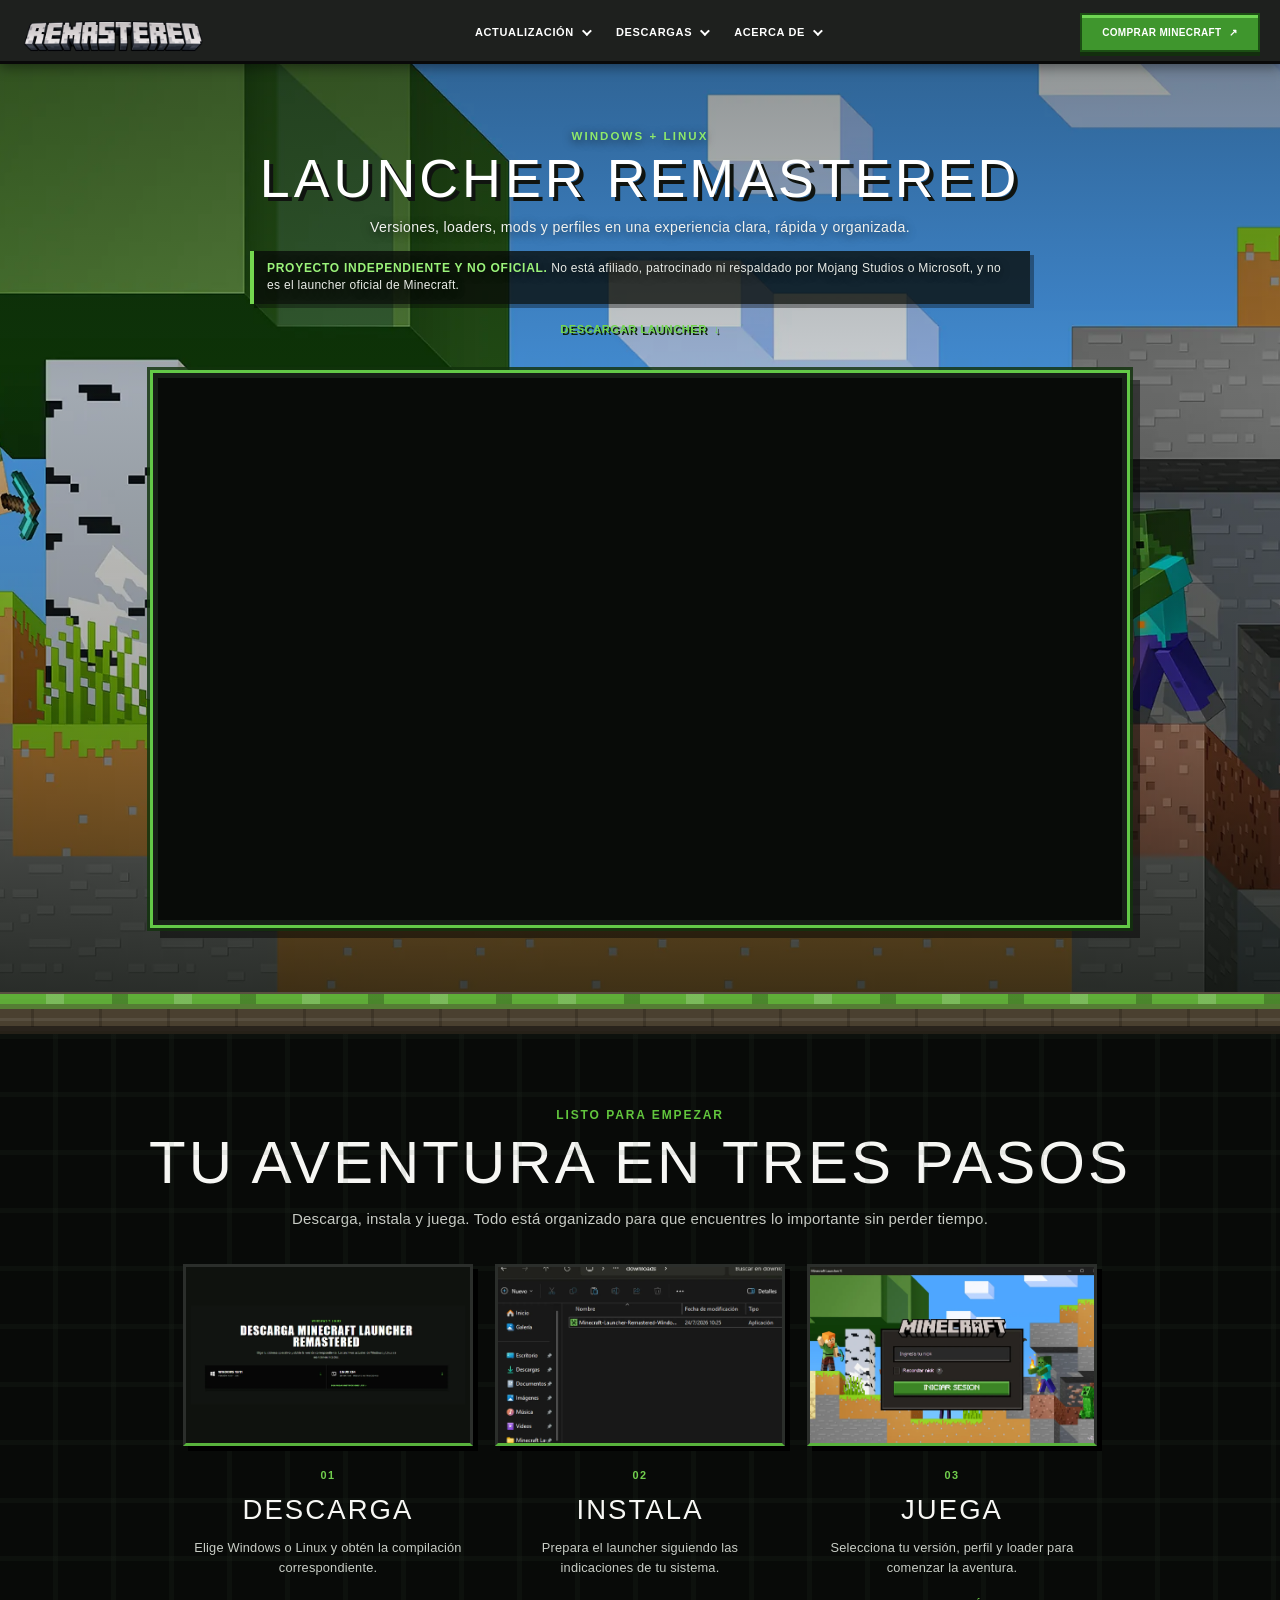
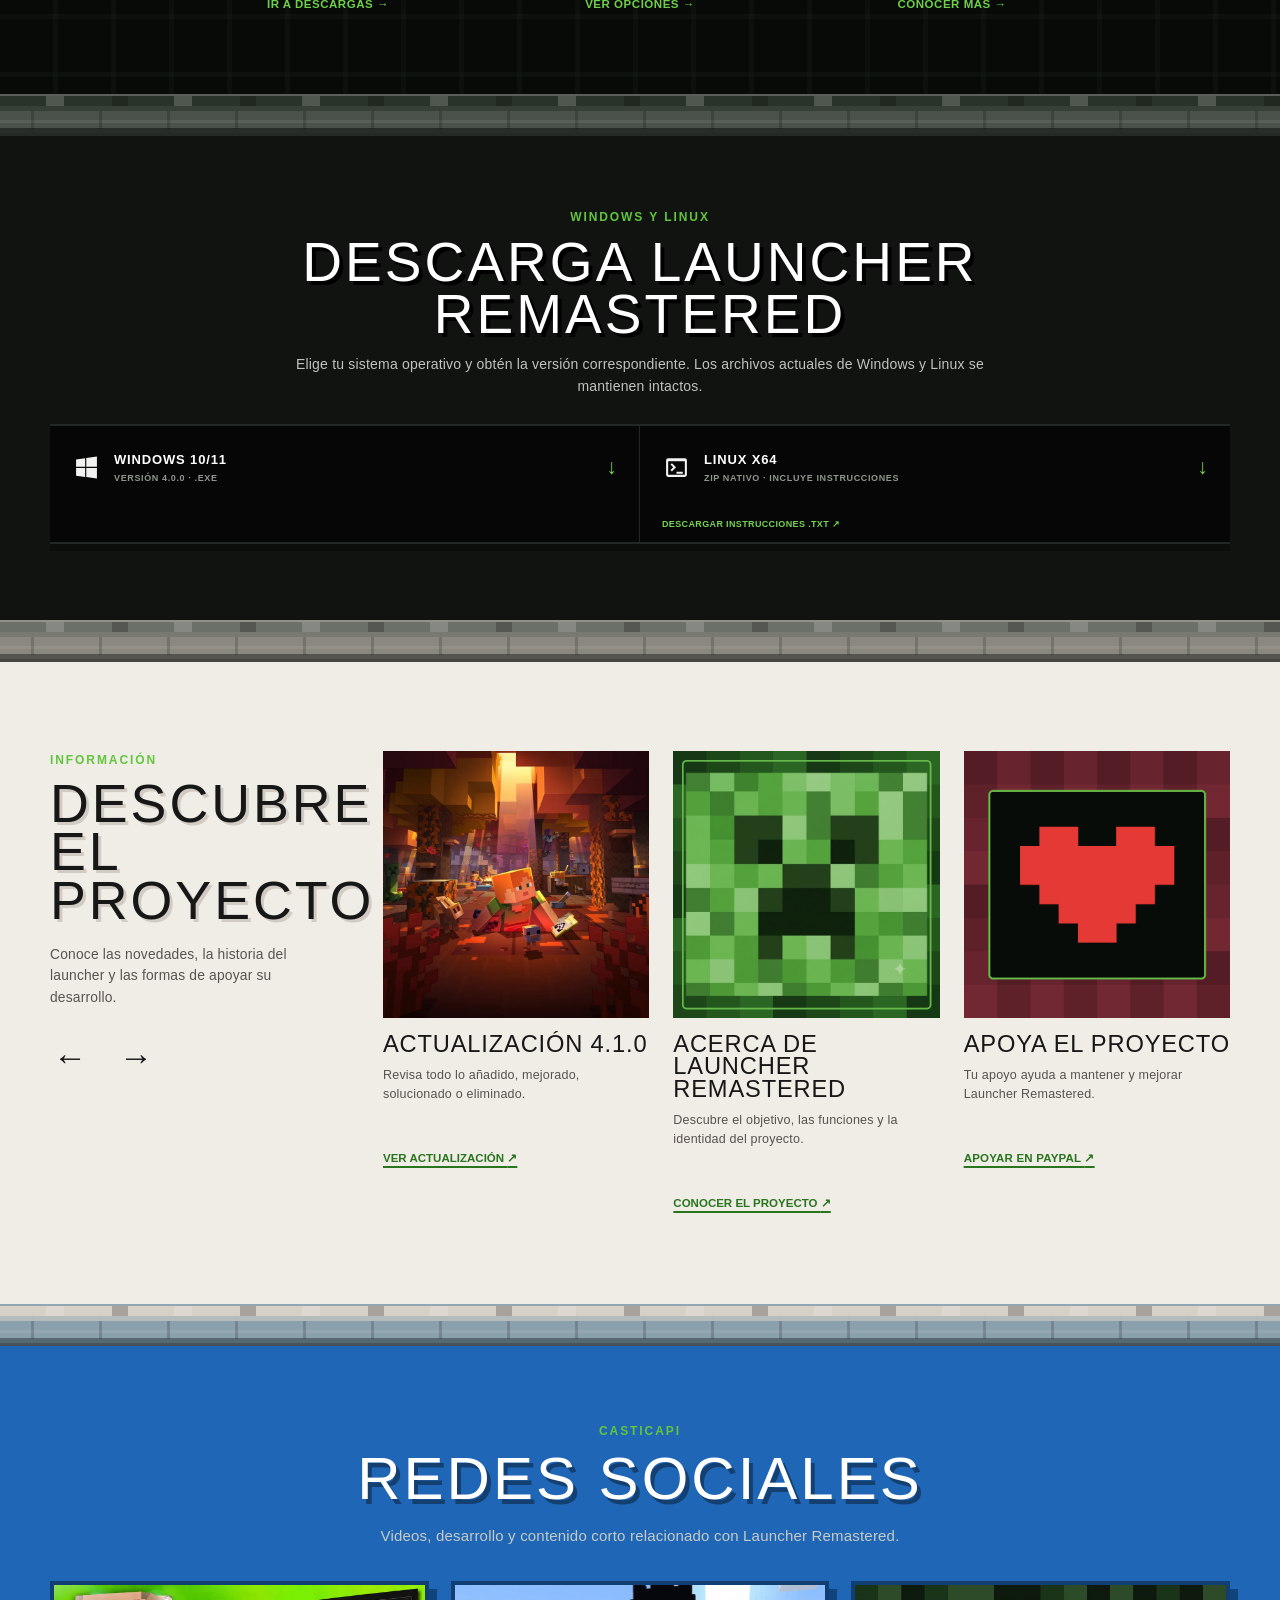
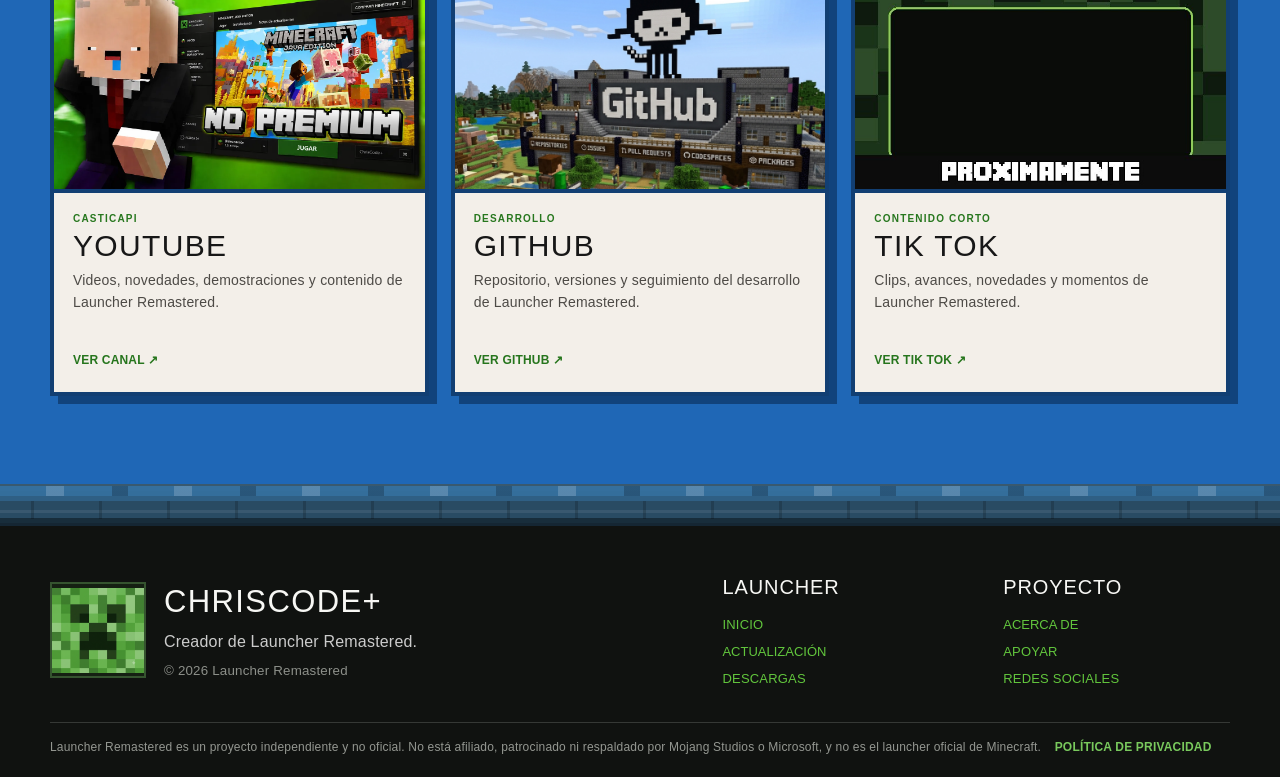
==== commit ab533286: "Update version number from 4.0.0 to 4.1.0" ====
--- a/index.html
+++ b/index.html
@@ -151,7 +151,7 @@
         <div class="rotating-cards" data-rotating-group="project">
           <article class="article-card">
             <img class="article-card-image wilderness" src="assets/wilderness-project.webp" alt="Wilderness Bound de Minecraft" loading="lazy" decoding="async">
-            <h3>ACTUALIZACIÓN 4.0.0</h3>
+            <h3>ACTUALIZACIÓN 4.1.0</h3>
             <p>Revisa todo lo añadido, mejorado, solucionado o eliminado.</p>
             <button type="button" data-modal-open="update-modal">VER ACTUALIZACIÓN <span aria-hidden="true">↗</span></button>
           </article>
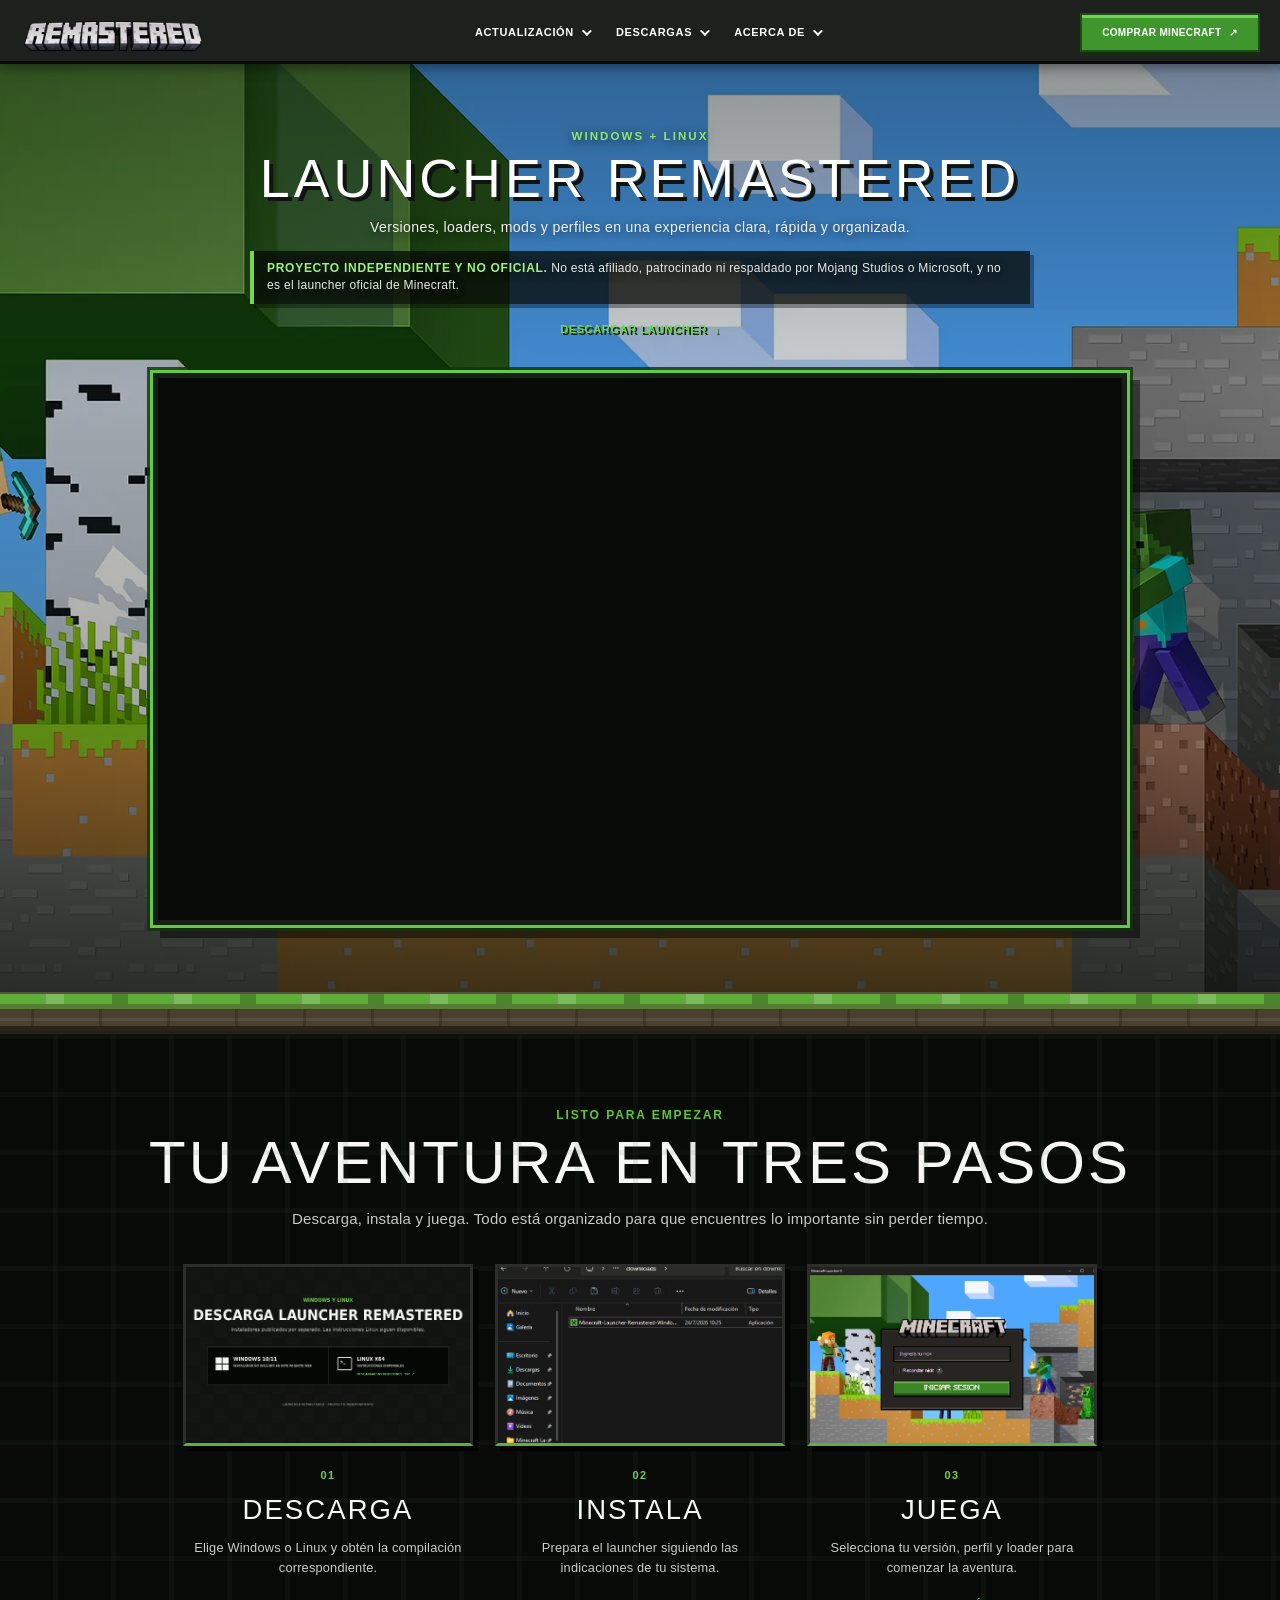
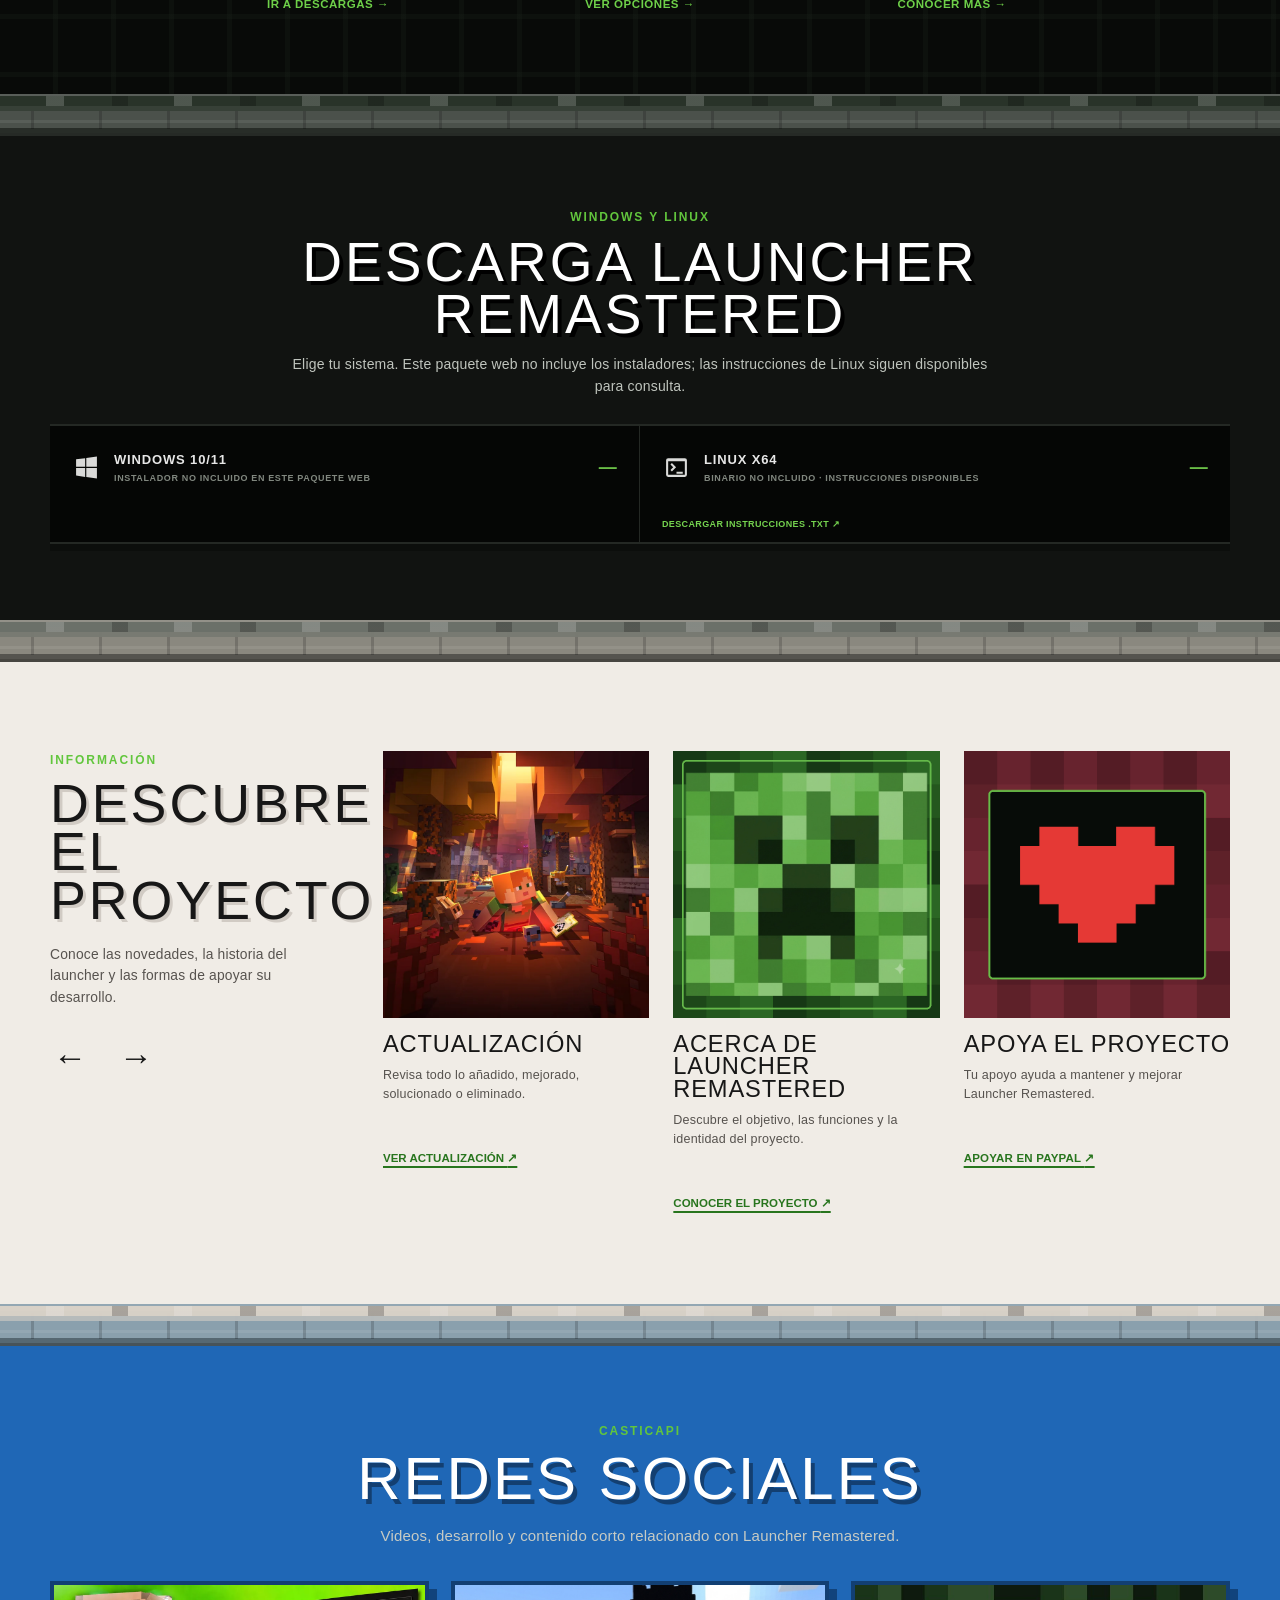
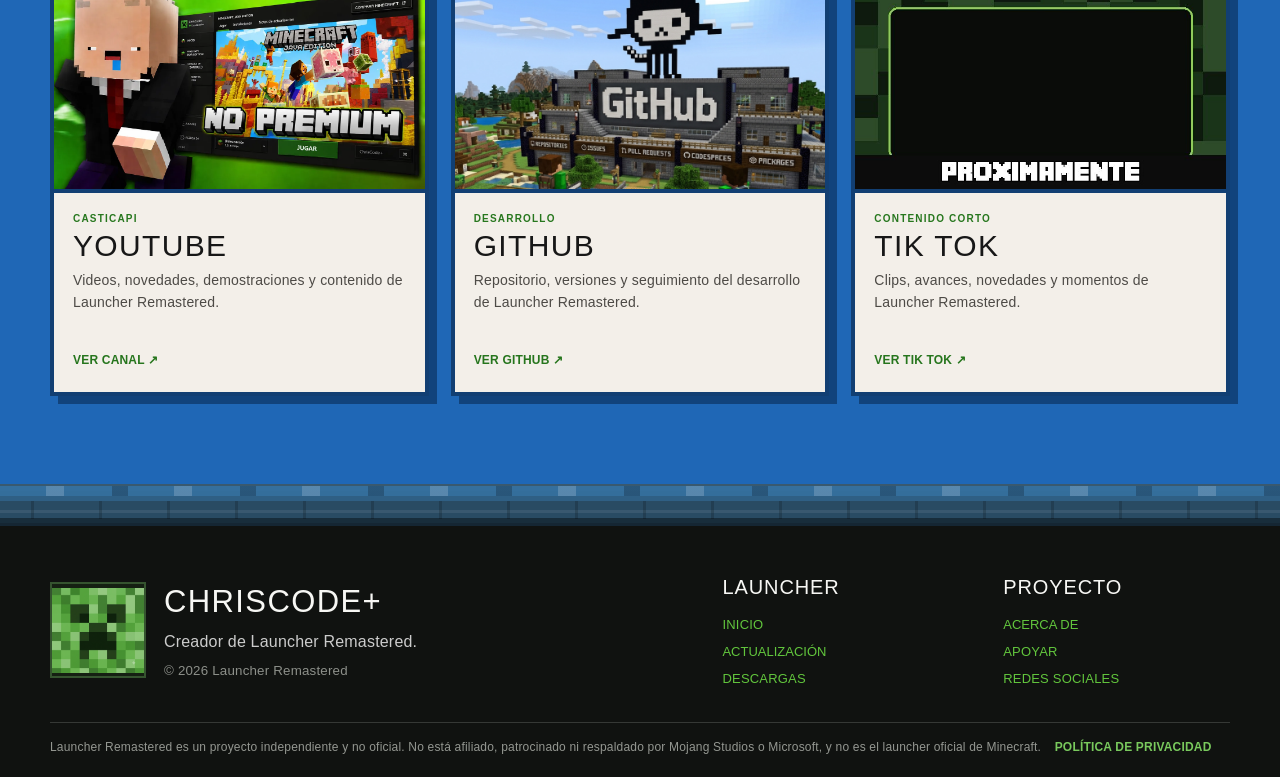
==== commit 63c6000d: "4.1.2" ====
--- a/index.html
+++ b/index.html
@@ -5,9 +5,10 @@
   <meta name="viewport" content="width=device-width,initial-scale=1">
   <meta name="theme-color" content="#171917">
   <title>Launcher Remastered | Proyecto independiente</title>
-  <meta name="description" content="Launcher Remastered para Windows y Linux. Proyecto independiente y no oficial para organizar versiones, loaders, mods y perfiles de Minecraft Java.">
-  <link rel="icon" href="assets/favicon.png">
-  <link rel="stylesheet" href="css/style.css">
+  <meta name="description" content="Launcher Remastered es un proyecto independiente y no oficial para organizar versiones, loaders, mods y perfiles de Minecraft Java en Windows y Linux.">
+  <link rel="icon" type="image/png" sizes="256x256" href="assets/lr-tab-icon.png?v=2">
+  <link rel="shortcut icon" href="favicon.ico?v=2">  <link rel="apple-touch-icon" href="assets/lr-tab-icon.png?v=2">
+<link rel="stylesheet" href="css/style.css">
 </head>
 <body>
   <header class="site-header" id="inicio">
@@ -107,28 +108,28 @@
         <div class="download-intro">
           <p class="eyebrow">WINDOWS Y LINUX</p>
           <h2 id="downloads-title">DESCARGA LAUNCHER REMASTERED</h2>
-          <p>Elige tu sistema operativo y obtén la versión correspondiente. Los archivos actuales de Windows y Linux se mantienen intactos.</p>
+          <p>Elige tu sistema. Este paquete web no incluye los instaladores; las instrucciones de Linux siguen disponibles para consulta.</p>
         </div>
 
         <div class="platform-strip" aria-label="Descargas por sistema operativo">
           <div class="platform-option">
-            <a class="platform-main-link" href="downloads/Minecraft-Launcher-Remastered-Windows.exe" download>
+            <div class="platform-main-link is-disabled" aria-label="Windows 10 y 11; instalador no incluido en este paquete web">
               <span class="platform-icon" aria-hidden="true">
                 <svg viewBox="0 0 24 24" focusable="false"><path d="M2 4.2 10.7 3v8.3H2V4.2Zm9.8-1.35L22 1.4v9.9H11.8V2.85ZM2 12.5h8.7V21L2 19.8v-7.3Zm9.8 0H22v10.1l-10.2-1.45V12.5Z"/></svg>
               </span>
-              <span class="platform-copy"><strong>WINDOWS 10/11</strong><small>VERSIÓN 4.0.0 · .EXE</small></span>
-              <span class="platform-arrow" aria-hidden="true">↓</span>
-            </a>
+              <span class="platform-copy"><strong>WINDOWS 10/11</strong><small>INSTALADOR NO INCLUIDO EN ESTE PAQUETE WEB</small></span>
+              <span class="platform-status" aria-hidden="true">—</span>
+            </div>
           </div>
 
           <div class="platform-option">
-            <a class="platform-main-link" href="downloads/MinecraftLauncherR-linux-x64.zip" download>
+            <div class="platform-main-link is-disabled" aria-label="Linux x64; paquete binario no incluido en este paquete web">
               <span class="platform-icon terminal-icon" aria-hidden="true">
                 <svg viewBox="0 0 24 24" focusable="false"><path d="M4 3h16a2 2 0 0 1 2 2v14a2 2 0 0 1-2 2H4a2 2 0 0 1-2-2V5a2 2 0 0 1 2-2Zm0 3v13h16V6H4Zm2.2 3.2 1.4-1.4 4 4-4 4-1.4-1.4 2.6-2.6-2.6-2.6ZM12 16h6v2h-6v-2Z"/></svg>
               </span>
-              <span class="platform-copy"><strong>LINUX X64</strong><small>ZIP NATIVO · INCLUYE INSTRUCCIONES</small></span>
-              <span class="platform-arrow" aria-hidden="true">↓</span>
-            </a>
+              <span class="platform-copy"><strong>LINUX X64</strong><small>BINARIO NO INCLUIDO · INSTRUCCIONES DISPONIBLES</small></span>
+              <span class="platform-status" aria-hidden="true">—</span>
+            </div>
             <a class="platform-note-link" href="downloads/INSTRUCCIONES_LINUX.txt" download>DESCARGAR INSTRUCCIONES .TXT <span aria-hidden="true">↗</span></a>
           </div>
         </div>
@@ -151,7 +152,7 @@
         <div class="rotating-cards" data-rotating-group="project">
           <article class="article-card">
             <img class="article-card-image wilderness" src="assets/wilderness-project.webp" alt="Wilderness Bound de Minecraft" loading="lazy" decoding="async">
-            <h3>ACTUALIZACIÓN 4.1.0</h3>
+            <h3>ACTUALIZACIÓN</h3>
             <p>Revisa todo lo añadido, mejorado, solucionado o eliminado.</p>
             <button type="button" data-modal-open="update-modal">VER ACTUALIZACIÓN <span aria-hidden="true">↗</span></button>
           </article>
@@ -216,7 +217,7 @@
     <div class="modal-panel update-panel">
       <button class="modal-close" type="button" data-modal-close aria-label="Cerrar">×</button>
       <div class="update-heading">
-        <div><p class="eyebrow green">ÚLTIMA VERSIÓN · 4.0.0</p><h2 id="update-title">ACTUALIZACIÓN DEL LAUNCHER</h2></div>
+        <div><p class="eyebrow green">ÚLTIMA ACTUALIZACIÓN</p><h2 id="update-title">ACTUALIZACIÓN DEL LAUNCHER</h2></div>
         <span class="update-badge">WINDOWS + LINUX</span>
       </div>
       <p class="modal-lead">Selecciona una categoría. Los cinco apartados permanecen alineados en una sola línea y muestran sus detalles debajo.</p>
@@ -231,7 +232,7 @@
 
       <div class="changelog-panels">
         <section class="changelog-panel active" id="changelog-new" role="tabpanel">
-          <h3>NUEVO EN 4.0.0</h3>
+          <h3>NUEVO</h3>
           <ul>
             <li>Compatibilidad y notas del launcher actualizadas para versiones recientes de Minecraft Java.</li>
             <li>Nuevo apartado de Skins en Windows.</li>
@@ -276,7 +277,7 @@
           <h3>ELIMINADO / LIMPIADO</h3>
           <ul>
             <li>Procesos, eventos y cargas visuales que ya no aportaban al flujo actual del launcher.</li>
-            <li>Elementos redundantes del diseño anterior reemplazados por la interfaz 4.0.0.</li>
+            <li>Elementos redundantes del diseño anterior reemplazados por la interfaz actual.</li>
             <li>Comportamientos antiguos que podían interferir con loaders o instalaciones modernas.</li>
           </ul>
         </section>
@@ -290,11 +291,11 @@
       <button class="modal-close" type="button" data-modal-close aria-label="Cerrar">×</button>
       <header class="about-header">
         <div><p class="eyebrow green">INFORMACIÓN DEL PROYECTO</p><h2 id="about-title">LAUNCHER REMASTERED</h2></div>
-        <span class="about-version">VERSIÓN 4.0.0</span>
+        <span class="about-version">PROYECTO INDEPENDIENTE</span>
       </header>
       <div class="about-content">
         <section class="about-description" aria-label="Descripción del proyecto">
-          <p>Launcher Remastered (MLR) es un proyecto independiente y no oficial, creado para ofrecer una experiencia cómoda, organizada y visualmente cuidada para Minecraft Java. Su versión 4.0.0 incorpora una interfaz renovada, soporte actualizado y herramientas para administrar versiones, loaders, mods y perfiles.</p>
+          <p>Launcher Remastered (MLR) es un proyecto independiente y no oficial, creado para ofrecer una experiencia cómoda, organizada y visualmente cuidada para Minecraft Java. Integra una interfaz renovada y herramientas para administrar versiones, loaders, mods y perfiles.</p>
           <p>No es el launcher oficial de Minecraft y no pretende sustituirlo. Tampoco distribuye, vende ni proporciona Minecraft; su objetivo es facilitar la gestión del juego y fomentar el acceso legítimo mediante los canales oficiales.</p>
           <p>La única página oficial del proyecto es <a href="https://launch-mcremaster.netlify.app" target="_blank" rel="noopener">launch-mcremaster.netlify.app</a>. La página oficial de Minecraft es <a href="https://www.minecraft.net/es-es" target="_blank" rel="noopener">minecraft.net</a>.</p>
         </section>
--- a/css/style.css
+++ b/css/style.css
@@ -74,7 +74,7 @@
 .steps-section{position:relative;padding:clamp(50px,6vw,72px) 0 clamp(58px,6.8vw,78px);background:#080a08;overflow:hidden}.steps-section::before{content:"";position:absolute;inset:0;opacity:.27;background-image:linear-gradient(90deg,transparent 0 92%,rgba(65,85,65,.35) 92%),linear-gradient(0deg,transparent 0 92%,rgba(65,85,65,.35) 92%);background-size:58px 58px;pointer-events:none}.experience-grid{position:relative;display:grid;grid-template-columns:repeat(3,minmax(0,290px));justify-content:center;gap:clamp(12px,1.8vw,22px);width:min(980px,calc(100% - 40px))}.experience-card{min-width:0}.experience-card img{display:block;width:100%;aspect-ratio:16/10;object-fit:cover;border:3px solid #2b2e2b;border-bottom-color:#58b23c;box-shadow:5px 5px 0 #000}.experience-copy{padding:clamp(12px,1.5vw,16px) 4px 0;text-align:center}.experience-copy>span{display:inline-block;margin-bottom:5px;color:#71cf4d;font-size:clamp(9px,.85vw,11px);font-weight:900;letter-spacing:.13em}.experience-copy h3{margin:0;font-family:var(--display-font);font-size:clamp(23px,2.15vw,29px);font-weight:400;letter-spacing:.075em}.experience-copy p{min-height:44px;margin:7px auto 9px;max-width:270px;color:#c9cec6;font-size:clamp(11px,1vw,13px)}.experience-copy a{color:#6ed049;font-size:clamp(10px,.9vw,12px);font-weight:900;letter-spacing:.045em;text-decoration:none}.experience-copy a:hover{text-decoration:underline;text-underline-offset:4px}
 
 /* Descargas compactas inspiradas en la franja de plataformas de Minecraft */
-.downloads-section{position:relative;padding:clamp(52px,6vw,72px) 0 clamp(58px,6vw,76px);overflow:hidden;background:#111311;color:#fff}.download-shell{position:relative}.download-intro{max-width:900px;margin:0 auto 26px;text-align:center}.download-intro h2{margin:0;font-family:var(--display-font);font-size:clamp(34px,4.3vw,58px);font-weight:400;line-height:.96;letter-spacing:.055em;text-shadow:4px 4px 0 #000}.download-intro>p:last-child{max-width:720px;margin:13px auto 0;color:#bfc4bd;font-size:14px}.platform-strip{display:flex;overflow-x:auto;background:#050605;border-top:2px solid #242824;border-bottom:2px solid #242824;box-shadow:0 7px 0 rgba(0,0,0,.28);scrollbar-width:thin}.platform-option{position:relative;flex:1 0 50%;min-width:300px;border-right:1px solid #242824}.platform-option:last-child{border-right:0}.platform-main-link{display:flex;min-height:84px;align-items:center;gap:14px;padding:15px 22px;color:#fff;text-decoration:none;transition:background .14s ease}.platform-main-link:hover{background:#101510}.platform-icon{display:grid;place-items:center;flex:0 0 28px;width:28px;height:28px}.platform-icon svg{width:25px;height:25px;fill:#f2f2f0}.platform-copy{display:flex;min-width:0;flex:1;flex-direction:column}.platform-copy strong{font-size:13px;font-weight:900;letter-spacing:.065em}.platform-copy small{margin-top:2px;color:#8f968d;font-size:9px;font-weight:700;letter-spacing:.07em}.platform-arrow{color:#75d34f;font-size:21px;font-weight:900}.platform-note-link{display:inline-block;margin:-9px 22px 10px;color:#75d34f;font-size:9px;font-weight:900;letter-spacing:.04em;text-decoration:none}.platform-note-link:hover{text-decoration:underline;text-underline-offset:3px}
+.downloads-section{position:relative;padding:clamp(52px,6vw,72px) 0 clamp(58px,6vw,76px);overflow:hidden;background:#111311;color:#fff}.download-shell{position:relative}.download-intro{max-width:900px;margin:0 auto 26px;text-align:center}.download-intro h2{margin:0;font-family:var(--display-font);font-size:clamp(34px,4.3vw,58px);font-weight:400;line-height:.96;letter-spacing:.055em;text-shadow:4px 4px 0 #000}.download-intro>p:last-child{max-width:720px;margin:13px auto 0;color:#bfc4bd;font-size:14px}.platform-strip{display:flex;overflow-x:auto;background:#050605;border-top:2px solid #242824;border-bottom:2px solid #242824;box-shadow:0 7px 0 rgba(0,0,0,.28);scrollbar-width:thin}.platform-option{position:relative;flex:1 0 50%;min-width:300px;border-right:1px solid #242824}.platform-option:last-child{border-right:0}.platform-main-link{display:flex;min-height:84px;align-items:center;gap:14px;padding:15px 22px;color:#fff;text-decoration:none;transition:background .14s ease}.platform-main-link:hover{background:#101510}.platform-main-link.is-disabled{cursor:default;opacity:.9}.platform-main-link.is-disabled:hover{background:transparent}.platform-status{color:#75d34f;font-size:18px;font-weight:900}.platform-icon{display:grid;place-items:center;flex:0 0 28px;width:28px;height:28px}.platform-icon svg{width:25px;height:25px;fill:#f2f2f0}.platform-copy{display:flex;min-width:0;flex:1;flex-direction:column}.platform-copy strong{font-size:13px;font-weight:900;letter-spacing:.065em}.platform-copy small{margin-top:2px;color:#8f968d;font-size:9px;font-weight:700;letter-spacing:.07em}.platform-arrow{color:#75d34f;font-size:21px;font-weight:900}.platform-note-link{display:inline-block;margin:-9px 22px 10px;color:#75d34f;font-size:9px;font-weight:900;letter-spacing:.04em;text-decoration:none}.platform-note-link:hover{text-decoration:underline;text-underline-offset:3px}
 
 /* Proyecto: conserva el frente editorial, corrige encuadres */
 .articles-section{padding:clamp(64px,7vw,92px) 0;background:var(--cream);color:var(--ink)}
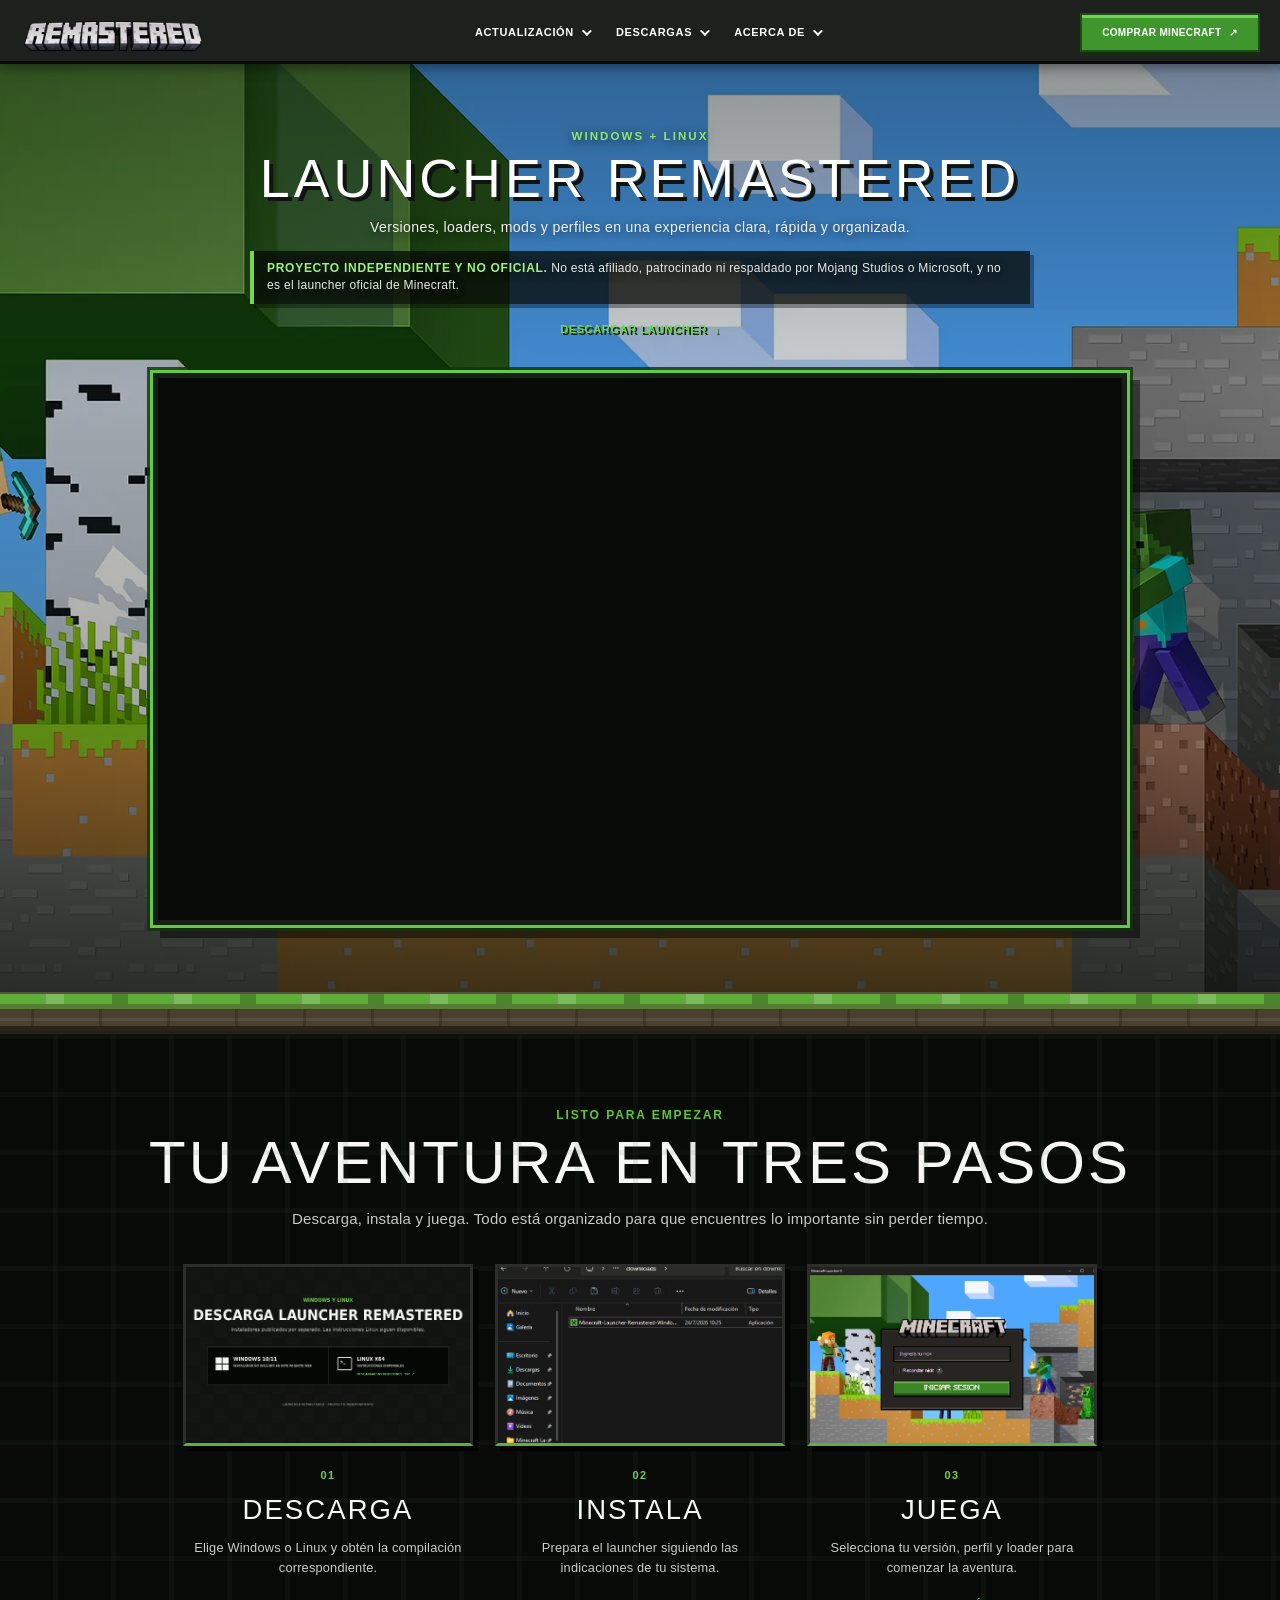
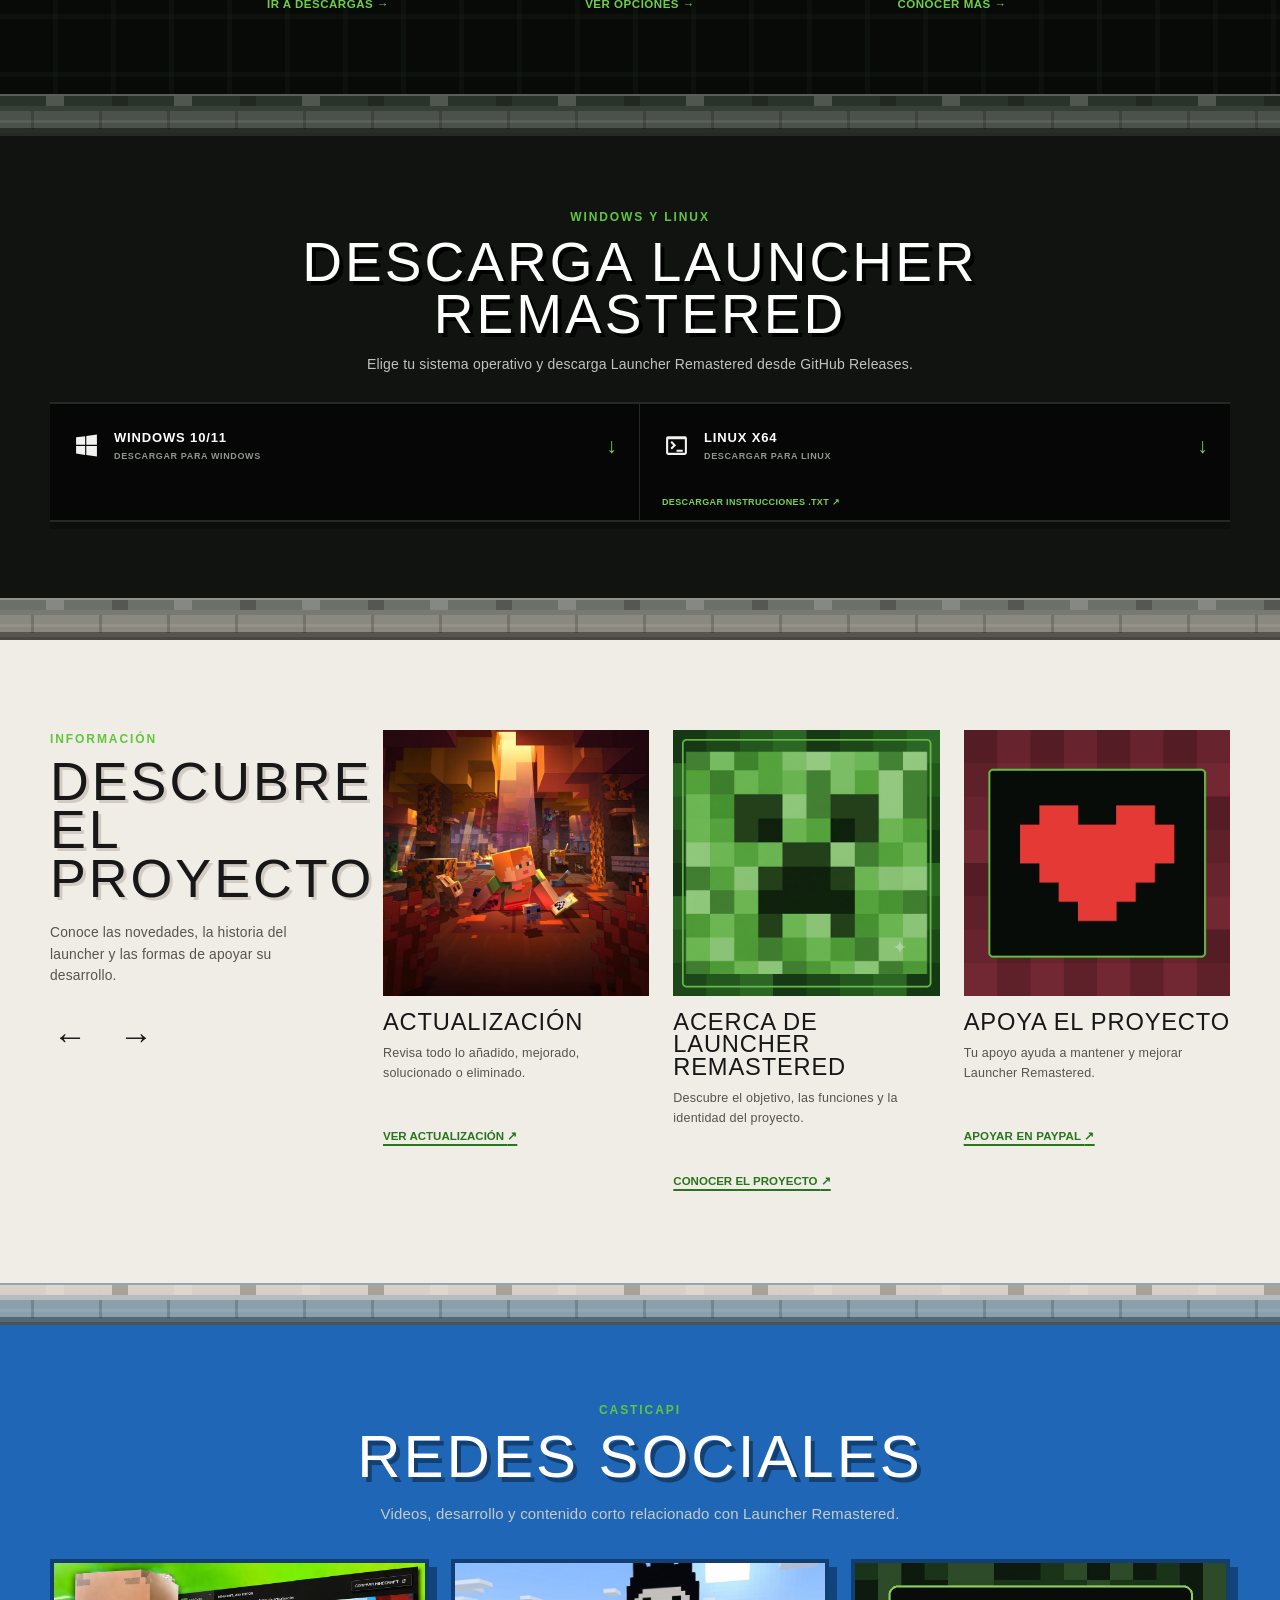
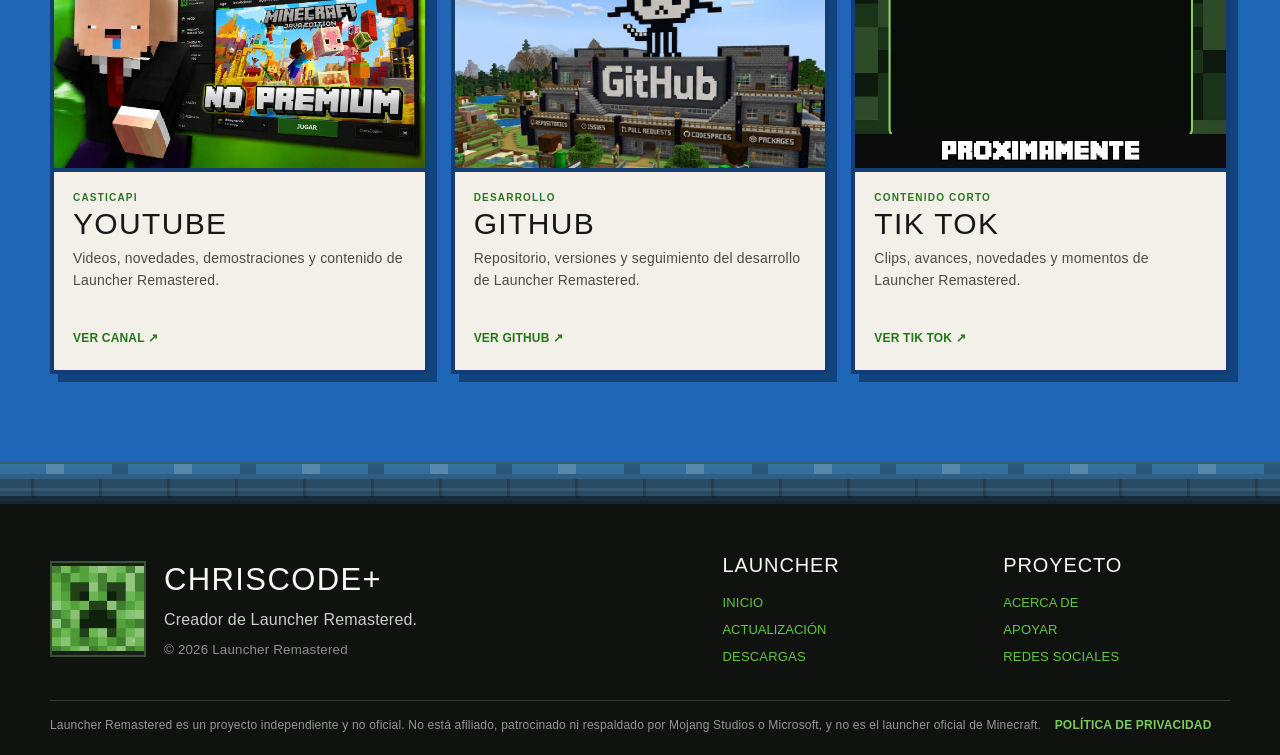
==== commit facbe808: "Add files via upload" ====
--- a/index.html
+++ b/index.html
@@ -108,29 +108,46 @@
         <div class="download-intro">
           <p class="eyebrow">WINDOWS Y LINUX</p>
           <h2 id="downloads-title">DESCARGA LAUNCHER REMASTERED</h2>
-          <p>Elige tu sistema. Este paquete web no incluye los instaladores; las instrucciones de Linux siguen disponibles para consulta.</p>
+          <p>Elige tu sistema operativo y descarga Launcher Remastered desde GitHub Releases.</p>
         </div>
 
         <div class="platform-strip" aria-label="Descargas por sistema operativo">
           <div class="platform-option">
-            <div class="platform-main-link is-disabled" aria-label="Windows 10 y 11; instalador no incluido en este paquete web">
+            <a
+              class="platform-main-link"
+              href="https://github.com/ChrizCodePlus/Minecraft-Launcher-R-web/releases/download/4.1.0/Launcher.Remastered.exe"
+              aria-label="Descargar Launcher Remastered para Windows 10 y 11"
+            >
               <span class="platform-icon" aria-hidden="true">
                 <svg viewBox="0 0 24 24" focusable="false"><path d="M2 4.2 10.7 3v8.3H2V4.2Zm9.8-1.35L22 1.4v9.9H11.8V2.85ZM2 12.5h8.7V21L2 19.8v-7.3Zm9.8 0H22v10.1l-10.2-1.45V12.5Z"/></svg>
               </span>
-              <span class="platform-copy"><strong>WINDOWS 10/11</strong><small>INSTALADOR NO INCLUIDO EN ESTE PAQUETE WEB</small></span>
-              <span class="platform-status" aria-hidden="true">—</span>
-            </div>
+              <span class="platform-copy">
+                <strong>WINDOWS 10/11</strong>
+                <small>DESCARGAR PARA WINDOWS</small>
+              </span>
+              <span class="platform-arrow" aria-hidden="true">↓</span>
+            </a>
           </div>
 
           <div class="platform-option">
-            <div class="platform-main-link is-disabled" aria-label="Linux x64; paquete binario no incluido en este paquete web">
+            <a
+              class="platform-main-link"
+              href="https://github.com/ChrizCodePlus/Minecraft-Launcher-R-web/releases/download/4.0.0/MinecraftLauncherR-linux-x64.zip"
+              aria-label="Descargar Launcher Remastered para Linux x64"
+            >
               <span class="platform-icon terminal-icon" aria-hidden="true">
                 <svg viewBox="0 0 24 24" focusable="false"><path d="M4 3h16a2 2 0 0 1 2 2v14a2 2 0 0 1-2 2H4a2 2 0 0 1-2-2V5a2 2 0 0 1 2-2Zm0 3v13h16V6H4Zm2.2 3.2 1.4-1.4 4 4-4 4-1.4-1.4 2.6-2.6-2.6-2.6ZM12 16h6v2h-6v-2Z"/></svg>
               </span>
-              <span class="platform-copy"><strong>LINUX X64</strong><small>BINARIO NO INCLUIDO · INSTRUCCIONES DISPONIBLES</small></span>
-              <span class="platform-status" aria-hidden="true">—</span>
-            </div>
-            <a class="platform-note-link" href="downloads/INSTRUCCIONES_LINUX.txt" download>DESCARGAR INSTRUCCIONES .TXT <span aria-hidden="true">↗</span></a>
+              <span class="platform-copy">
+                <strong>LINUX X64</strong>
+                <small>DESCARGAR PARA LINUX</small>
+              </span>
+              <span class="platform-arrow" aria-hidden="true">↓</span>
+            </a>
+
+            <a class="platform-note-link" href="downloads/INSTRUCCIONES_LINUX.txt" download>
+              DESCARGAR INSTRUCCIONES .TXT <span aria-hidden="true">↗</span>
+            </a>
           </div>
         </div>
       </div>
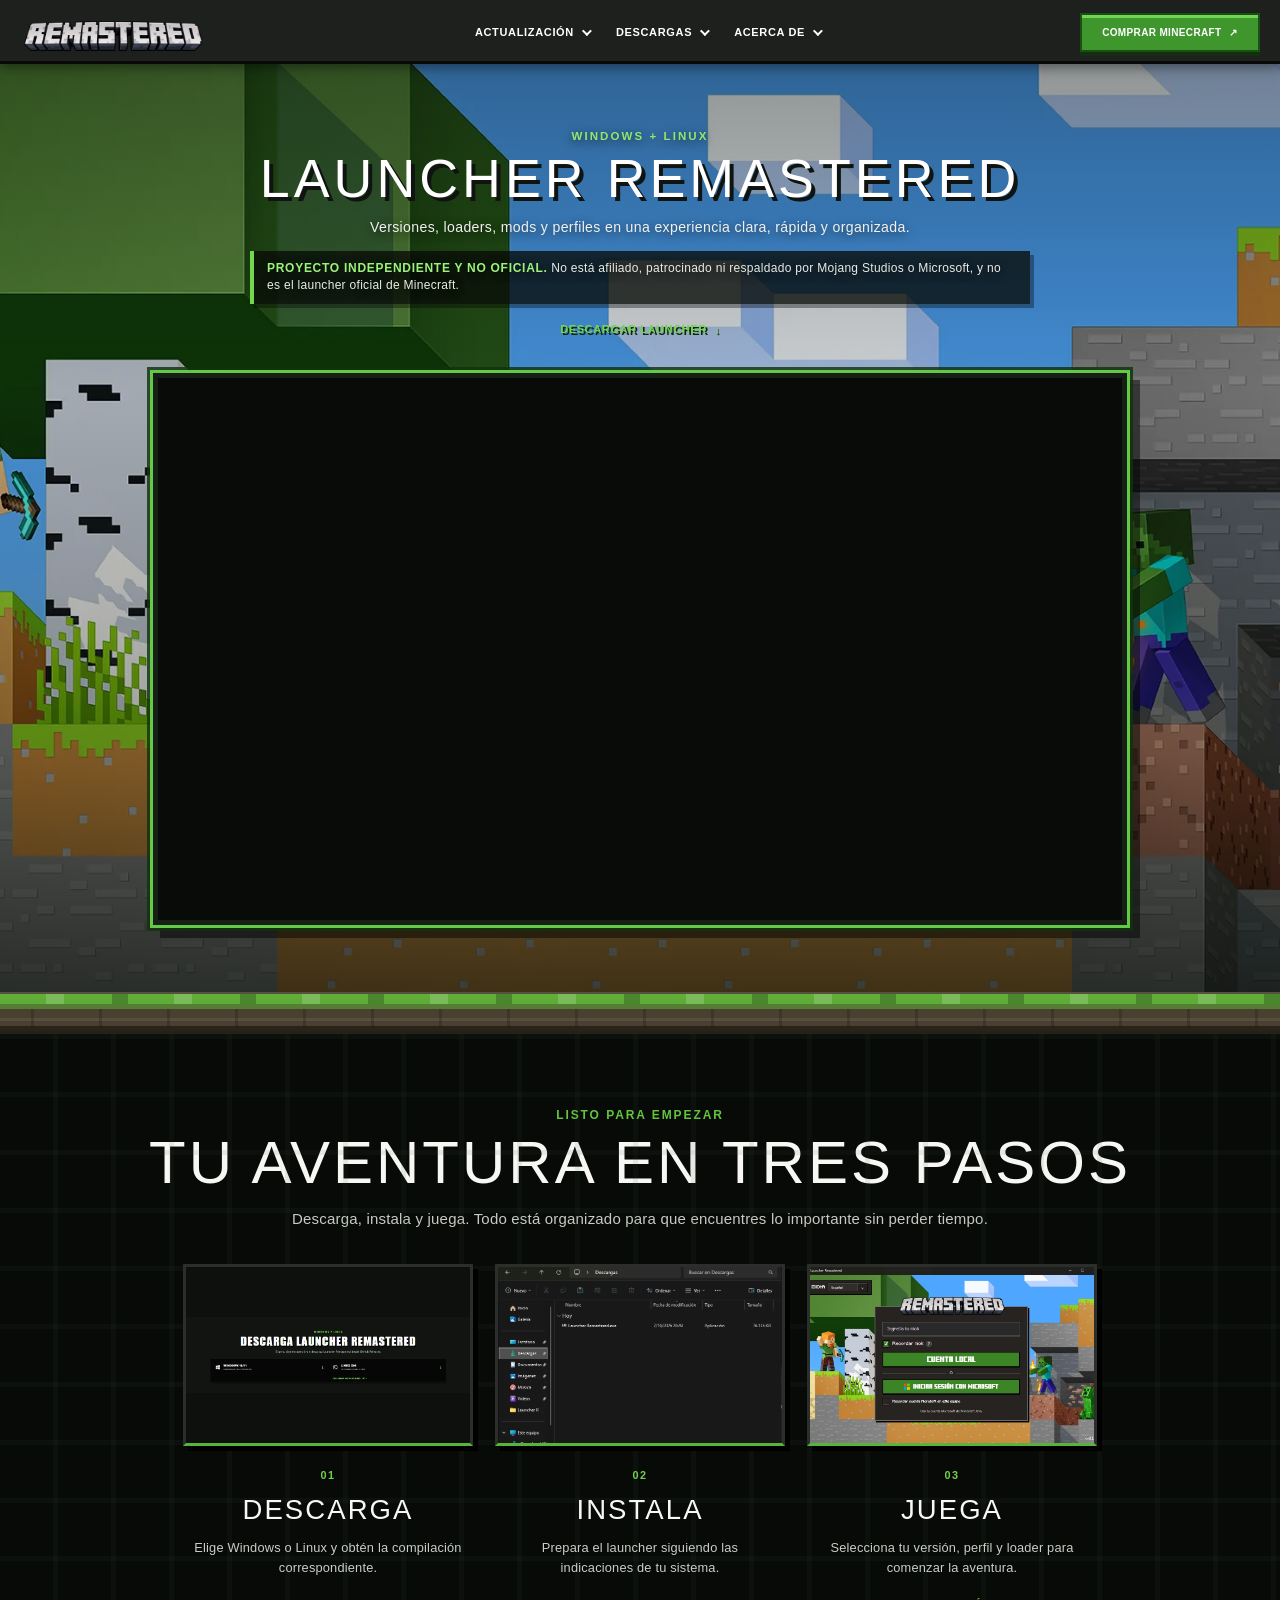
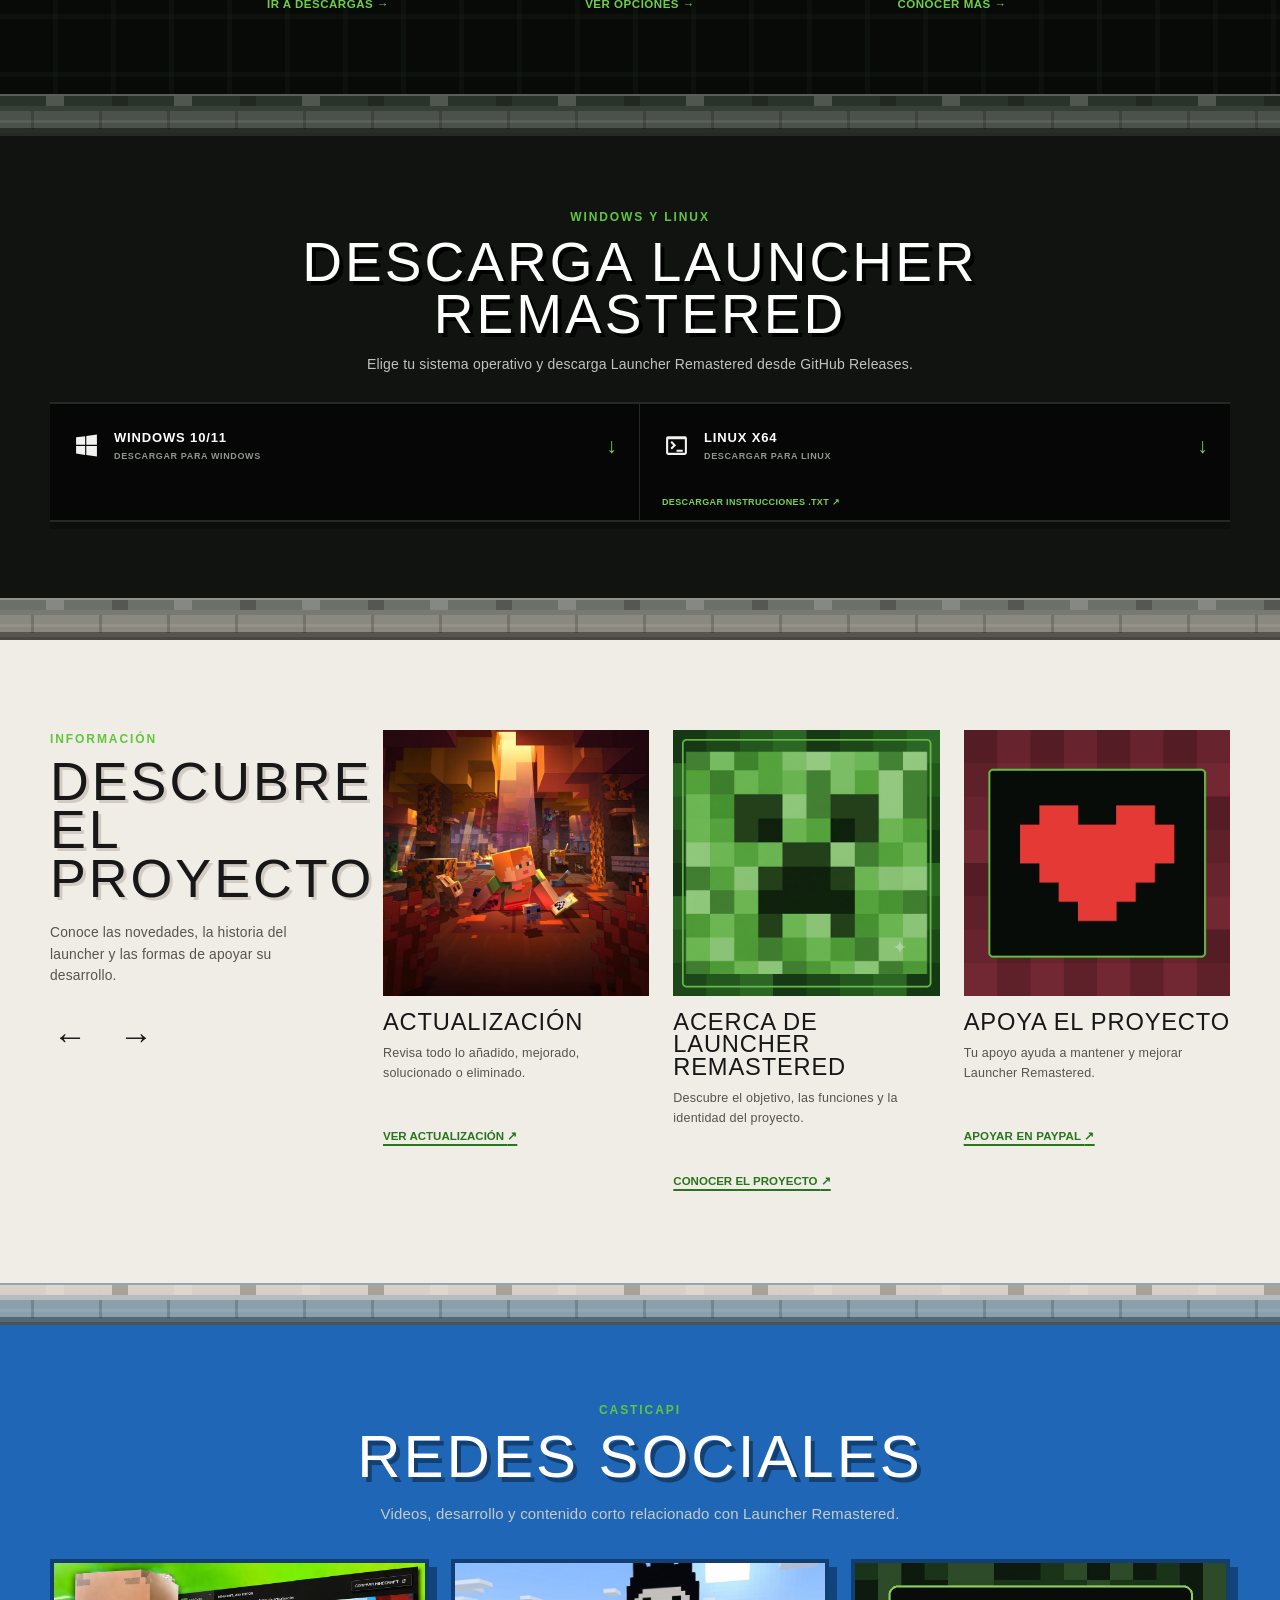
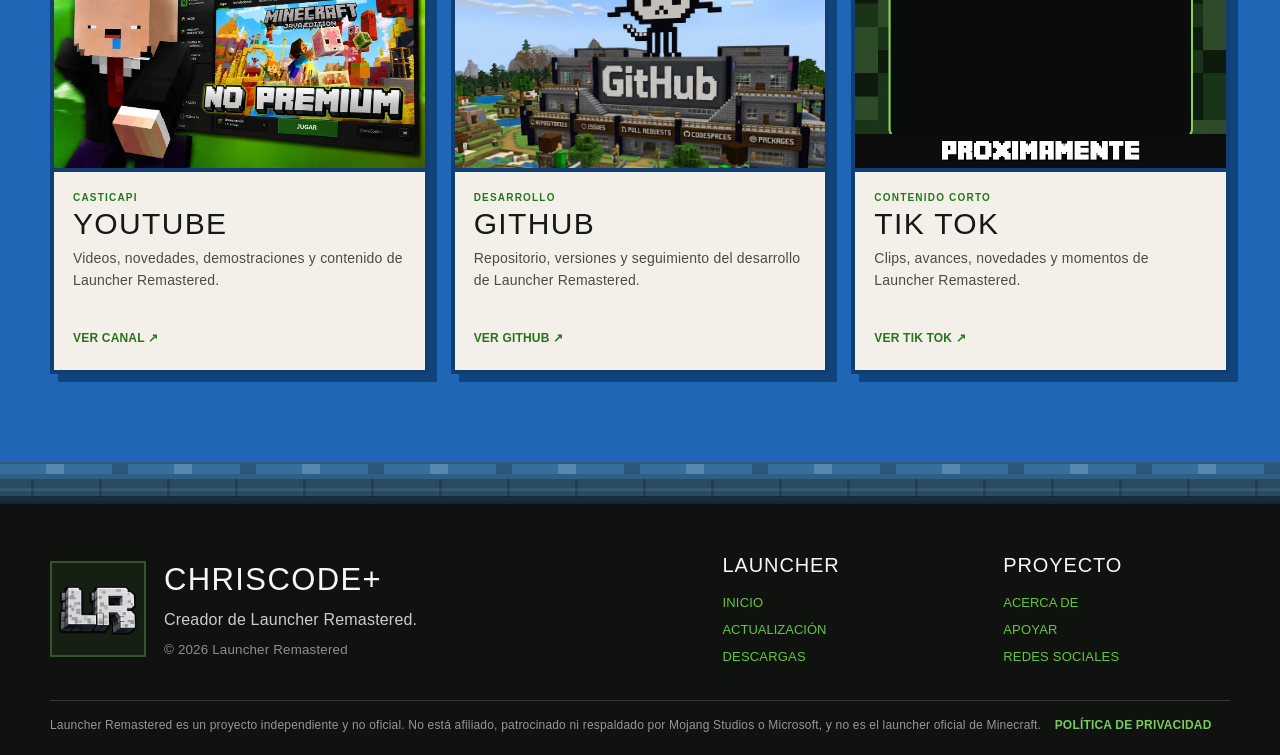
==== commit c1888563: "4.1.0" ====
--- a/index.html
+++ b/index.html
@@ -87,7 +87,7 @@
       </div>
       <div class="experience-grid shell">
         <article class="experience-card">
-          <img src="assets/step-download.webp" alt="Descargar Launcher Remastered" loading="lazy" decoding="async">
+          <img class="step-download-shot" src="assets/step-download.webp" alt="Descargar Launcher Remastered" loading="lazy" decoding="async">
           <div class="experience-copy"><span>01</span><h3>DESCARGA</h3><p>Elige Windows o Linux y obtén la compilación correspondiente.</p><a href="#descargas">IR A DESCARGAS <b aria-hidden="true">→</b></a></div>
         </article>
         <article class="experience-card">
@@ -220,7 +220,7 @@
   <footer class="site-footer" id="footer">
     <div class="footer-grid shell">
       <div class="creator-block">
-        <img src="assets/creator-logo.png" alt="Logo de ChrisCode+" loading="lazy" decoding="async">
+        <img src="assets/lr-tab-icon.png" alt="Logo LR de Launcher Remastered" loading="lazy" decoding="async">
         <div><h2>CHRISCODE+</h2><p>Creador de Launcher Remastered.</p><small>© 2026 Launcher Remastered</small></div>
       </div>
       <div class="footer-links"><h3>LAUNCHER</h3><a href="#inicio">INICIO</a><button type="button" data-modal-open="update-modal">ACTUALIZACIÓN</button><a href="#descargas">DESCARGAS</a></div>
@@ -255,7 +255,7 @@
             <li>Nuevo apartado de Skins en Windows.</li>
             <li>Visualización de capas dentro del launcher para Windows.</li>
             <li>Botón de Minecraft Premium añadido como función todavía no habilitada.</li>
-            <li>El acceso Premium está planteado para conectarse con la autenticación oficial de Microsoft sin que MLR obtenga contraseñas ni credenciales de la cuenta.</li>
+            <li>El acceso Premium está planteado para conectarse con la autenticación oficial de Microsoft sin que Launcher Remastered obtenga contraseñas ni credenciales de la cuenta.</li>
           </ul>
         </section>
         <section class="changelog-panel" id="changelog-added" role="tabpanel" hidden>
@@ -263,7 +263,7 @@
           <ul>
             <li>Importación de Forge con mods mediante paquetes que incluyen <code>manifest.json</code>.</li>
             <li>Importación de Forge con mods incluso cuando el paquete no incluye <code>manifest.json</code>.</li>
-            <li>Visualización de skins en multijugador entre usuarios que utilizan Launcher Remastered (MLR).</li>
+            <li>Visualización de skins en multijugador entre usuarios que utilizan Launcher Remastered.</li>
             <li>Base de datos limitada para la función multiplayer de skins, asociando únicamente nick e imagen/skin.</li>
             <li>Traducción del launcher aproximadamente al 90 % al inglés.</li>
             <li>Se mantienen Modrinth, Java Runtime automático, instancias separadas y administración de descargas.</li>
@@ -312,12 +312,12 @@
       </header>
       <div class="about-content">
         <section class="about-description" aria-label="Descripción del proyecto">
-          <p>Launcher Remastered (MLR) es un proyecto independiente y no oficial, creado para ofrecer una experiencia cómoda, organizada y visualmente cuidada para Minecraft Java. Integra una interfaz renovada y herramientas para administrar versiones, loaders, mods y perfiles.</p>
+          <p>Launcher Remastered es un proyecto independiente y no oficial, creado para ofrecer una experiencia cómoda, organizada y visualmente cuidada para Minecraft Java. Integra una interfaz renovada y herramientas para administrar versiones, loaders, mods y perfiles.</p>
           <p>No es el launcher oficial de Minecraft y no pretende sustituirlo. Tampoco distribuye, vende ni proporciona Minecraft; su objetivo es facilitar la gestión del juego y fomentar el acceso legítimo mediante los canales oficiales.</p>
           <p>La única página oficial del proyecto es <a href="https://launch-mcremaster.netlify.app" target="_blank" rel="noopener">launch-mcremaster.netlify.app</a>. La página oficial de Minecraft es <a href="https://www.minecraft.net/es-es" target="_blank" rel="noopener">minecraft.net</a>.</p>
         </section>
         <aside class="about-author" aria-label="Autor del proyecto">
-          <img src="assets/creator-logo.png" alt="Logo de ChrisCode+" loading="lazy" decoding="async">
+          <img src="assets/lr-tab-icon.png" alt="Logo LR de Launcher Remastered" loading="lazy" decoding="async">
           <div><span>AUTOR</span><h3>ChrisCode+</h3><p>Desarrollo, diseño e integración del launcher.</p></div>
         </aside>
       </div>
--- a/css/style.css
+++ b/css/style.css
@@ -71,7 +71,7 @@
 .divider-social-footer{--block-top:#356f9d;--block-main:#294b63;--block-light:#46708b;--block-dark:#182d3b}
 
 /* 3 pasos compactos y estables al redimensionar */
-.steps-section{position:relative;padding:clamp(50px,6vw,72px) 0 clamp(58px,6.8vw,78px);background:#080a08;overflow:hidden}.steps-section::before{content:"";position:absolute;inset:0;opacity:.27;background-image:linear-gradient(90deg,transparent 0 92%,rgba(65,85,65,.35) 92%),linear-gradient(0deg,transparent 0 92%,rgba(65,85,65,.35) 92%);background-size:58px 58px;pointer-events:none}.experience-grid{position:relative;display:grid;grid-template-columns:repeat(3,minmax(0,290px));justify-content:center;gap:clamp(12px,1.8vw,22px);width:min(980px,calc(100% - 40px))}.experience-card{min-width:0}.experience-card img{display:block;width:100%;aspect-ratio:16/10;object-fit:cover;border:3px solid #2b2e2b;border-bottom-color:#58b23c;box-shadow:5px 5px 0 #000}.experience-copy{padding:clamp(12px,1.5vw,16px) 4px 0;text-align:center}.experience-copy>span{display:inline-block;margin-bottom:5px;color:#71cf4d;font-size:clamp(9px,.85vw,11px);font-weight:900;letter-spacing:.13em}.experience-copy h3{margin:0;font-family:var(--display-font);font-size:clamp(23px,2.15vw,29px);font-weight:400;letter-spacing:.075em}.experience-copy p{min-height:44px;margin:7px auto 9px;max-width:270px;color:#c9cec6;font-size:clamp(11px,1vw,13px)}.experience-copy a{color:#6ed049;font-size:clamp(10px,.9vw,12px);font-weight:900;letter-spacing:.045em;text-decoration:none}.experience-copy a:hover{text-decoration:underline;text-underline-offset:4px}
+.steps-section{position:relative;padding:clamp(50px,6vw,72px) 0 clamp(58px,6.8vw,78px);background:#080a08;overflow:hidden}.steps-section::before{content:"";position:absolute;inset:0;opacity:.27;background-image:linear-gradient(90deg,transparent 0 92%,rgba(65,85,65,.35) 92%),linear-gradient(0deg,transparent 0 92%,rgba(65,85,65,.35) 92%);background-size:58px 58px;pointer-events:none}.experience-grid{position:relative;display:grid;grid-template-columns:repeat(3,minmax(0,290px));justify-content:center;gap:clamp(12px,1.8vw,22px);width:min(980px,calc(100% - 40px))}.experience-card{min-width:0}.experience-card img{display:block;width:100%;aspect-ratio:16/10;object-fit:cover;border:3px solid #2b2e2b;border-bottom-color:#58b23c;box-shadow:5px 5px 0 #000}.experience-card img.step-download-shot{object-fit:contain;background:#0d100d}.experience-copy{padding:clamp(12px,1.5vw,16px) 4px 0;text-align:center}.experience-copy>span{display:inline-block;margin-bottom:5px;color:#71cf4d;font-size:clamp(9px,.85vw,11px);font-weight:900;letter-spacing:.13em}.experience-copy h3{margin:0;font-family:var(--display-font);font-size:clamp(23px,2.15vw,29px);font-weight:400;letter-spacing:.075em}.experience-copy p{min-height:44px;margin:7px auto 9px;max-width:270px;color:#c9cec6;font-size:clamp(11px,1vw,13px)}.experience-copy a{color:#6ed049;font-size:clamp(10px,.9vw,12px);font-weight:900;letter-spacing:.045em;text-decoration:none}.experience-copy a:hover{text-decoration:underline;text-underline-offset:4px}
 
 /* Descargas compactas inspiradas en la franja de plataformas de Minecraft */
 .downloads-section{position:relative;padding:clamp(52px,6vw,72px) 0 clamp(58px,6vw,76px);overflow:hidden;background:#111311;color:#fff}.download-shell{position:relative}.download-intro{max-width:900px;margin:0 auto 26px;text-align:center}.download-intro h2{margin:0;font-family:var(--display-font);font-size:clamp(34px,4.3vw,58px);font-weight:400;line-height:.96;letter-spacing:.055em;text-shadow:4px 4px 0 #000}.download-intro>p:last-child{max-width:720px;margin:13px auto 0;color:#bfc4bd;font-size:14px}.platform-strip{display:flex;overflow-x:auto;background:#050605;border-top:2px solid #242824;border-bottom:2px solid #242824;box-shadow:0 7px 0 rgba(0,0,0,.28);scrollbar-width:thin}.platform-option{position:relative;flex:1 0 50%;min-width:300px;border-right:1px solid #242824}.platform-option:last-child{border-right:0}.platform-main-link{display:flex;min-height:84px;align-items:center;gap:14px;padding:15px 22px;color:#fff;text-decoration:none;transition:background .14s ease}.platform-main-link:hover{background:#101510}.platform-main-link.is-disabled{cursor:default;opacity:.9}.platform-main-link.is-disabled:hover{background:transparent}.platform-status{color:#75d34f;font-size:18px;font-weight:900}.platform-icon{display:grid;place-items:center;flex:0 0 28px;width:28px;height:28px}.platform-icon svg{width:25px;height:25px;fill:#f2f2f0}.platform-copy{display:flex;min-width:0;flex:1;flex-direction:column}.platform-copy strong{font-size:13px;font-weight:900;letter-spacing:.065em}.platform-copy small{margin-top:2px;color:#8f968d;font-size:9px;font-weight:700;letter-spacing:.07em}.platform-arrow{color:#75d34f;font-size:21px;font-weight:900}.platform-note-link{display:inline-block;margin:-9px 22px 10px;color:#75d34f;font-size:9px;font-weight:900;letter-spacing:.04em;text-decoration:none}.platform-note-link:hover{text-decoration:underline;text-underline-offset:3px}
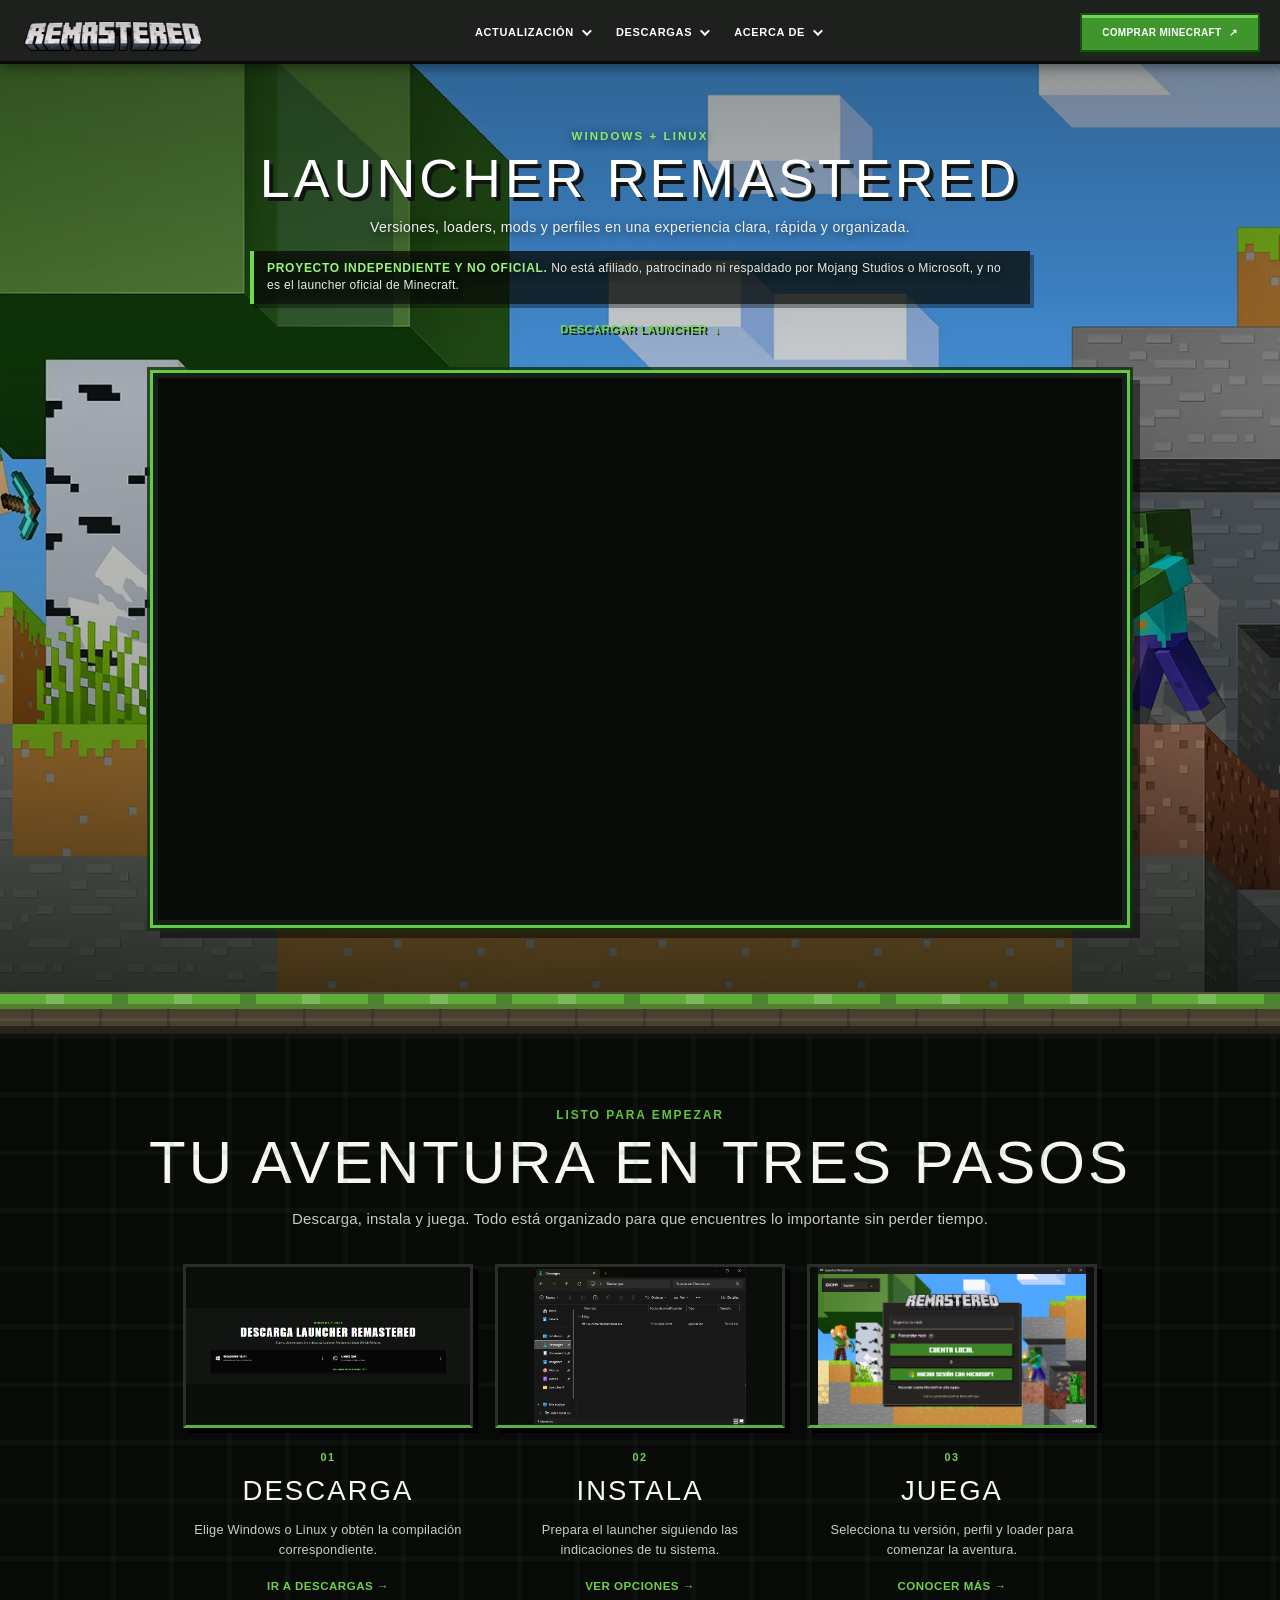
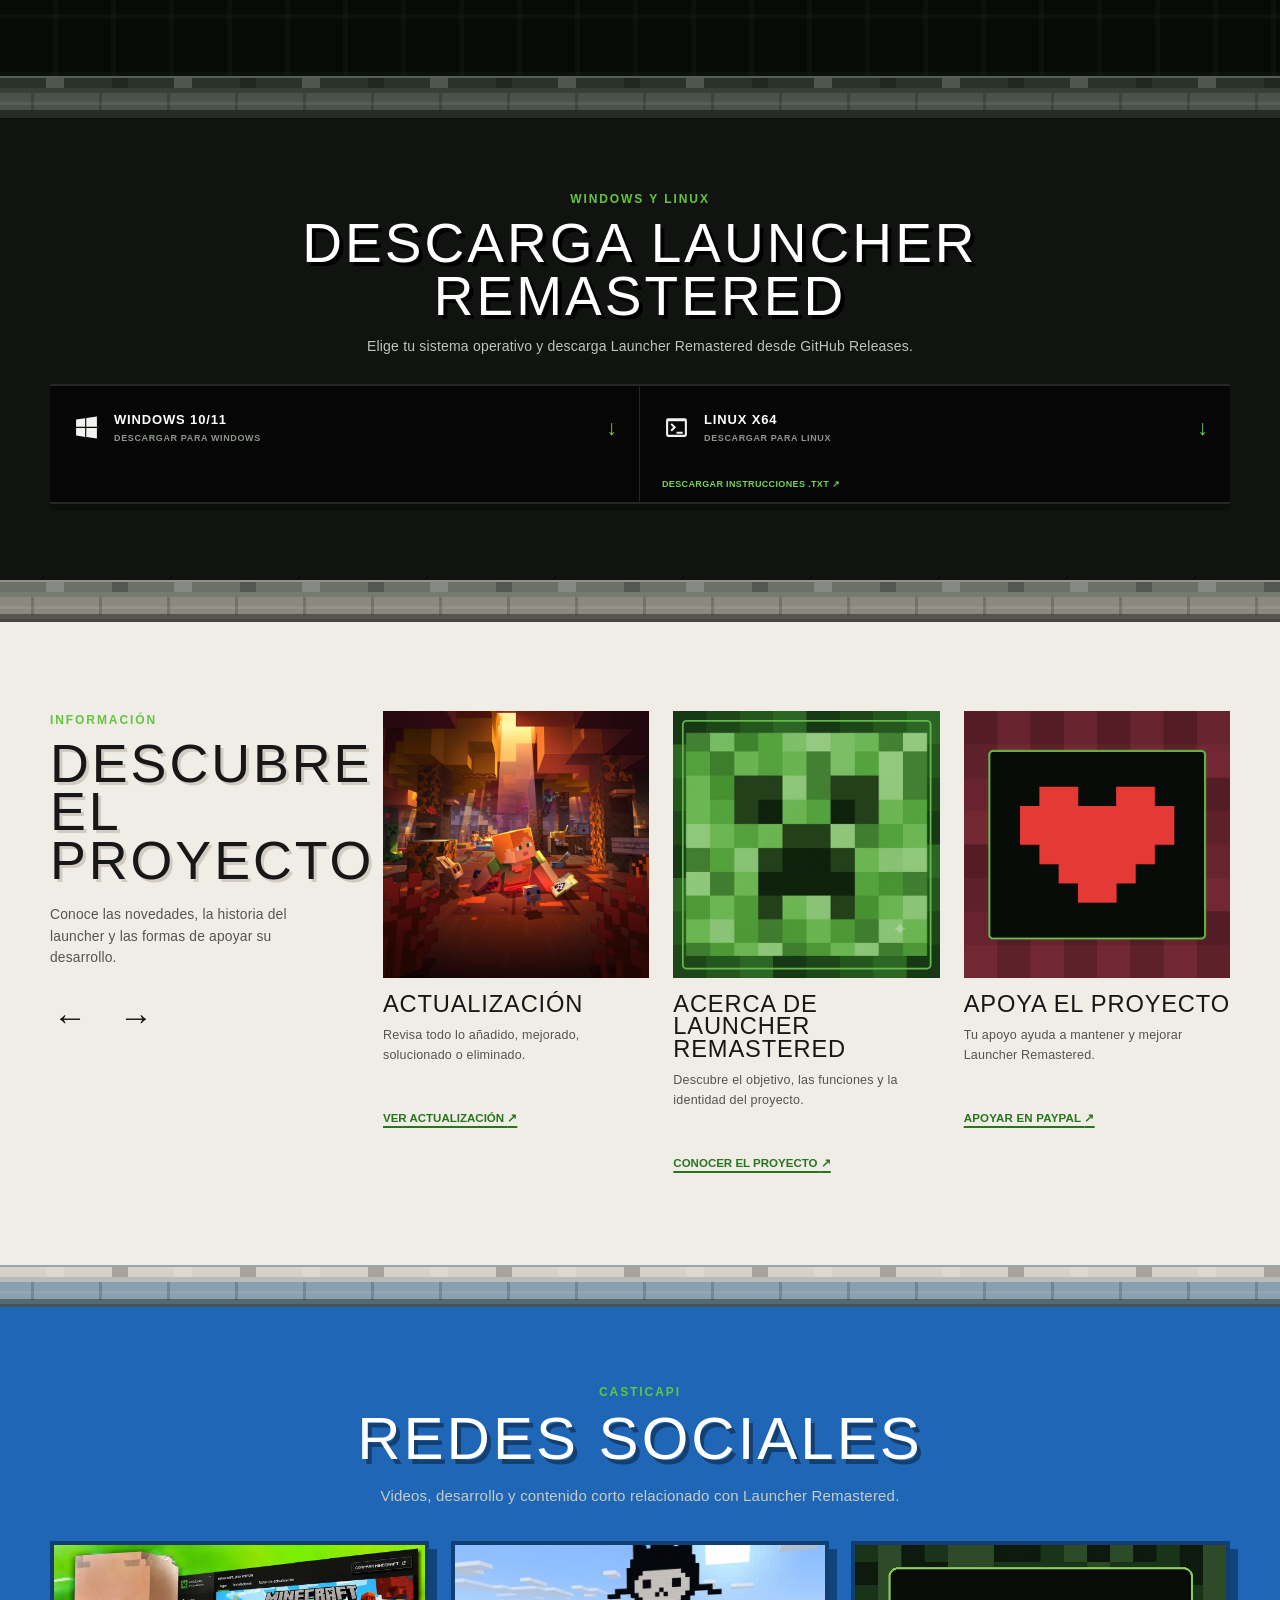
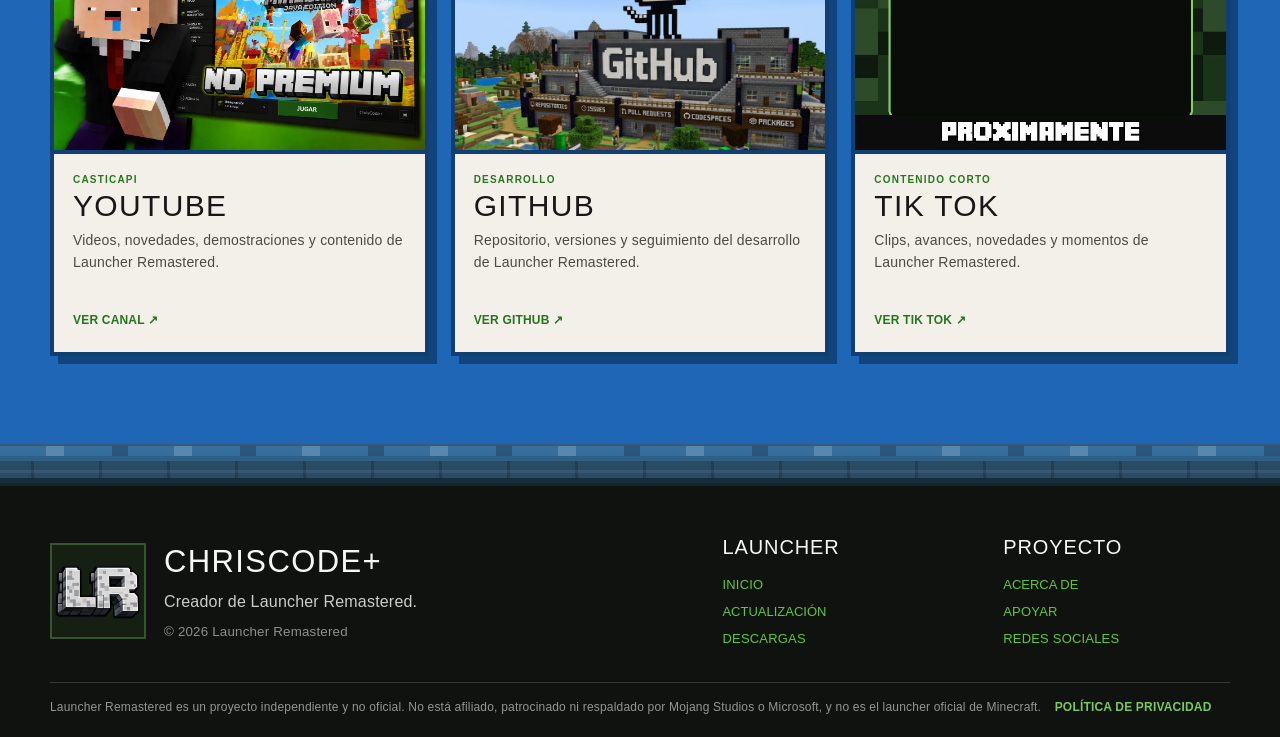
==== commit 74e73dc0: "4.1.2" ====
--- a/index.html
+++ b/index.html
@@ -87,15 +87,15 @@
       </div>
       <div class="experience-grid shell">
         <article class="experience-card">
-          <img class="step-download-shot" src="assets/step-download.webp" alt="Descargar Launcher Remastered" loading="lazy" decoding="async">
+          <img class="step-download-shot" src="assets/aventura-descarga-lr.webp" alt="Descargar Launcher Remastered" loading="lazy" decoding="async">
           <div class="experience-copy"><span>01</span><h3>DESCARGA</h3><p>Elige Windows o Linux y obtén la compilación correspondiente.</p><a href="#descargas">IR A DESCARGAS <b aria-hidden="true">→</b></a></div>
         </article>
         <article class="experience-card">
-          <img src="assets/step-install.webp" alt="Instalar Launcher Remastered" loading="lazy" decoding="async">
+          <img src="assets/aventura-instala-lr.webp" alt="Instalar Launcher Remastered" loading="lazy" decoding="async">
           <div class="experience-copy"><span>02</span><h3>INSTALA</h3><p>Prepara el launcher siguiendo las indicaciones de tu sistema.</p><a href="#descargas">VER OPCIONES <b aria-hidden="true">→</b></a></div>
         </article>
         <article class="experience-card">
-          <img src="assets/step-play.webp" alt="Jugar con Launcher Remastered" loading="lazy" decoding="async">
+          <img src="assets/aventura-juega-lr.webp" alt="Jugar con Launcher Remastered" loading="lazy" decoding="async">
           <div class="experience-copy"><span>03</span><h3>JUEGA</h3><p>Selecciona tu versión, perfil y loader para comenzar la aventura.</p><a href="#proyecto">CONOCER MÁS <b aria-hidden="true">→</b></a></div>
         </article>
       </div>
@@ -220,7 +220,7 @@
   <footer class="site-footer" id="footer">
     <div class="footer-grid shell">
       <div class="creator-block">
-        <img src="assets/lr-tab-icon.png" alt="Logo LR de Launcher Remastered" loading="lazy" decoding="async">
+        <img src="assets/creator-lr-logo-v2.webp" alt="Logo LR de Launcher Remastered" loading="lazy" decoding="async">
         <div><h2>CHRISCODE+</h2><p>Creador de Launcher Remastered.</p><small>© 2026 Launcher Remastered</small></div>
       </div>
       <div class="footer-links"><h3>LAUNCHER</h3><a href="#inicio">INICIO</a><button type="button" data-modal-open="update-modal">ACTUALIZACIÓN</button><a href="#descargas">DESCARGAS</a></div>
@@ -317,7 +317,7 @@
           <p>La única página oficial del proyecto es <a href="https://launch-mcremaster.netlify.app" target="_blank" rel="noopener">launch-mcremaster.netlify.app</a>. La página oficial de Minecraft es <a href="https://www.minecraft.net/es-es" target="_blank" rel="noopener">minecraft.net</a>.</p>
         </section>
         <aside class="about-author" aria-label="Autor del proyecto">
-          <img src="assets/lr-tab-icon.png" alt="Logo LR de Launcher Remastered" loading="lazy" decoding="async">
+          <img src="assets/creator-lr-logo-v2.webp" alt="Logo LR de Launcher Remastered" loading="lazy" decoding="async">
           <div><span>AUTOR</span><h3>ChrisCode+</h3><p>Desarrollo, diseño e integración del launcher.</p></div>
         </aside>
       </div>
--- a/css/style.css
+++ b/css/style.css
@@ -71,7 +71,7 @@
 .divider-social-footer{--block-top:#356f9d;--block-main:#294b63;--block-light:#46708b;--block-dark:#182d3b}
 
 /* 3 pasos compactos y estables al redimensionar */
-.steps-section{position:relative;padding:clamp(50px,6vw,72px) 0 clamp(58px,6.8vw,78px);background:#080a08;overflow:hidden}.steps-section::before{content:"";position:absolute;inset:0;opacity:.27;background-image:linear-gradient(90deg,transparent 0 92%,rgba(65,85,65,.35) 92%),linear-gradient(0deg,transparent 0 92%,rgba(65,85,65,.35) 92%);background-size:58px 58px;pointer-events:none}.experience-grid{position:relative;display:grid;grid-template-columns:repeat(3,minmax(0,290px));justify-content:center;gap:clamp(12px,1.8vw,22px);width:min(980px,calc(100% - 40px))}.experience-card{min-width:0}.experience-card img{display:block;width:100%;aspect-ratio:16/10;object-fit:cover;border:3px solid #2b2e2b;border-bottom-color:#58b23c;box-shadow:5px 5px 0 #000}.experience-card img.step-download-shot{object-fit:contain;background:#0d100d}.experience-copy{padding:clamp(12px,1.5vw,16px) 4px 0;text-align:center}.experience-copy>span{display:inline-block;margin-bottom:5px;color:#71cf4d;font-size:clamp(9px,.85vw,11px);font-weight:900;letter-spacing:.13em}.experience-copy h3{margin:0;font-family:var(--display-font);font-size:clamp(23px,2.15vw,29px);font-weight:400;letter-spacing:.075em}.experience-copy p{min-height:44px;margin:7px auto 9px;max-width:270px;color:#c9cec6;font-size:clamp(11px,1vw,13px)}.experience-copy a{color:#6ed049;font-size:clamp(10px,.9vw,12px);font-weight:900;letter-spacing:.045em;text-decoration:none}.experience-copy a:hover{text-decoration:underline;text-underline-offset:4px}
+.steps-section{position:relative;padding:clamp(50px,6vw,72px) 0 clamp(58px,6.8vw,78px);background:#080a08;overflow:hidden}.steps-section::before{content:"";position:absolute;inset:0;opacity:.27;background-image:linear-gradient(90deg,transparent 0 92%,rgba(65,85,65,.35) 92%),linear-gradient(0deg,transparent 0 92%,rgba(65,85,65,.35) 92%);background-size:58px 58px;pointer-events:none}.experience-grid{position:relative;display:grid;grid-template-columns:repeat(3,minmax(0,290px));justify-content:center;gap:clamp(12px,1.8vw,22px);width:min(980px,calc(100% - 40px))}.experience-card{min-width:0}.experience-card img{display:block;width:100%;aspect-ratio:16/9;object-fit:contain;object-position:center;background:#0b0d0b;border:3px solid #2b2e2b;border-bottom-color:#58b23c;box-shadow:5px 5px 0 #000}.experience-card img.step-download-shot{object-fit:contain;background:#0b0d0b}.experience-copy{padding:clamp(12px,1.5vw,16px) 4px 0;text-align:center}.experience-copy>span{display:inline-block;margin-bottom:5px;color:#71cf4d;font-size:clamp(9px,.85vw,11px);font-weight:900;letter-spacing:.13em}.experience-copy h3{margin:0;font-family:var(--display-font);font-size:clamp(23px,2.15vw,29px);font-weight:400;letter-spacing:.075em}.experience-copy p{min-height:44px;margin:7px auto 9px;max-width:270px;color:#c9cec6;font-size:clamp(11px,1vw,13px)}.experience-copy a{color:#6ed049;font-size:clamp(10px,.9vw,12px);font-weight:900;letter-spacing:.045em;text-decoration:none}.experience-copy a:hover{text-decoration:underline;text-underline-offset:4px}
 
 /* Descargas compactas inspiradas en la franja de plataformas de Minecraft */
 .downloads-section{position:relative;padding:clamp(52px,6vw,72px) 0 clamp(58px,6vw,76px);overflow:hidden;background:#111311;color:#fff}.download-shell{position:relative}.download-intro{max-width:900px;margin:0 auto 26px;text-align:center}.download-intro h2{margin:0;font-family:var(--display-font);font-size:clamp(34px,4.3vw,58px);font-weight:400;line-height:.96;letter-spacing:.055em;text-shadow:4px 4px 0 #000}.download-intro>p:last-child{max-width:720px;margin:13px auto 0;color:#bfc4bd;font-size:14px}.platform-strip{display:flex;overflow-x:auto;background:#050605;border-top:2px solid #242824;border-bottom:2px solid #242824;box-shadow:0 7px 0 rgba(0,0,0,.28);scrollbar-width:thin}.platform-option{position:relative;flex:1 0 50%;min-width:300px;border-right:1px solid #242824}.platform-option:last-child{border-right:0}.platform-main-link{display:flex;min-height:84px;align-items:center;gap:14px;padding:15px 22px;color:#fff;text-decoration:none;transition:background .14s ease}.platform-main-link:hover{background:#101510}.platform-main-link.is-disabled{cursor:default;opacity:.9}.platform-main-link.is-disabled:hover{background:transparent}.platform-status{color:#75d34f;font-size:18px;font-weight:900}.platform-icon{display:grid;place-items:center;flex:0 0 28px;width:28px;height:28px}.platform-icon svg{width:25px;height:25px;fill:#f2f2f0}.platform-copy{display:flex;min-width:0;flex:1;flex-direction:column}.platform-copy strong{font-size:13px;font-weight:900;letter-spacing:.065em}.platform-copy small{margin-top:2px;color:#8f968d;font-size:9px;font-weight:700;letter-spacing:.07em}.platform-arrow{color:#75d34f;font-size:21px;font-weight:900}.platform-note-link{display:inline-block;margin:-9px 22px 10px;color:#75d34f;font-size:9px;font-weight:900;letter-spacing:.04em;text-decoration:none}.platform-note-link:hover{text-decoration:underline;text-underline-offset:3px}
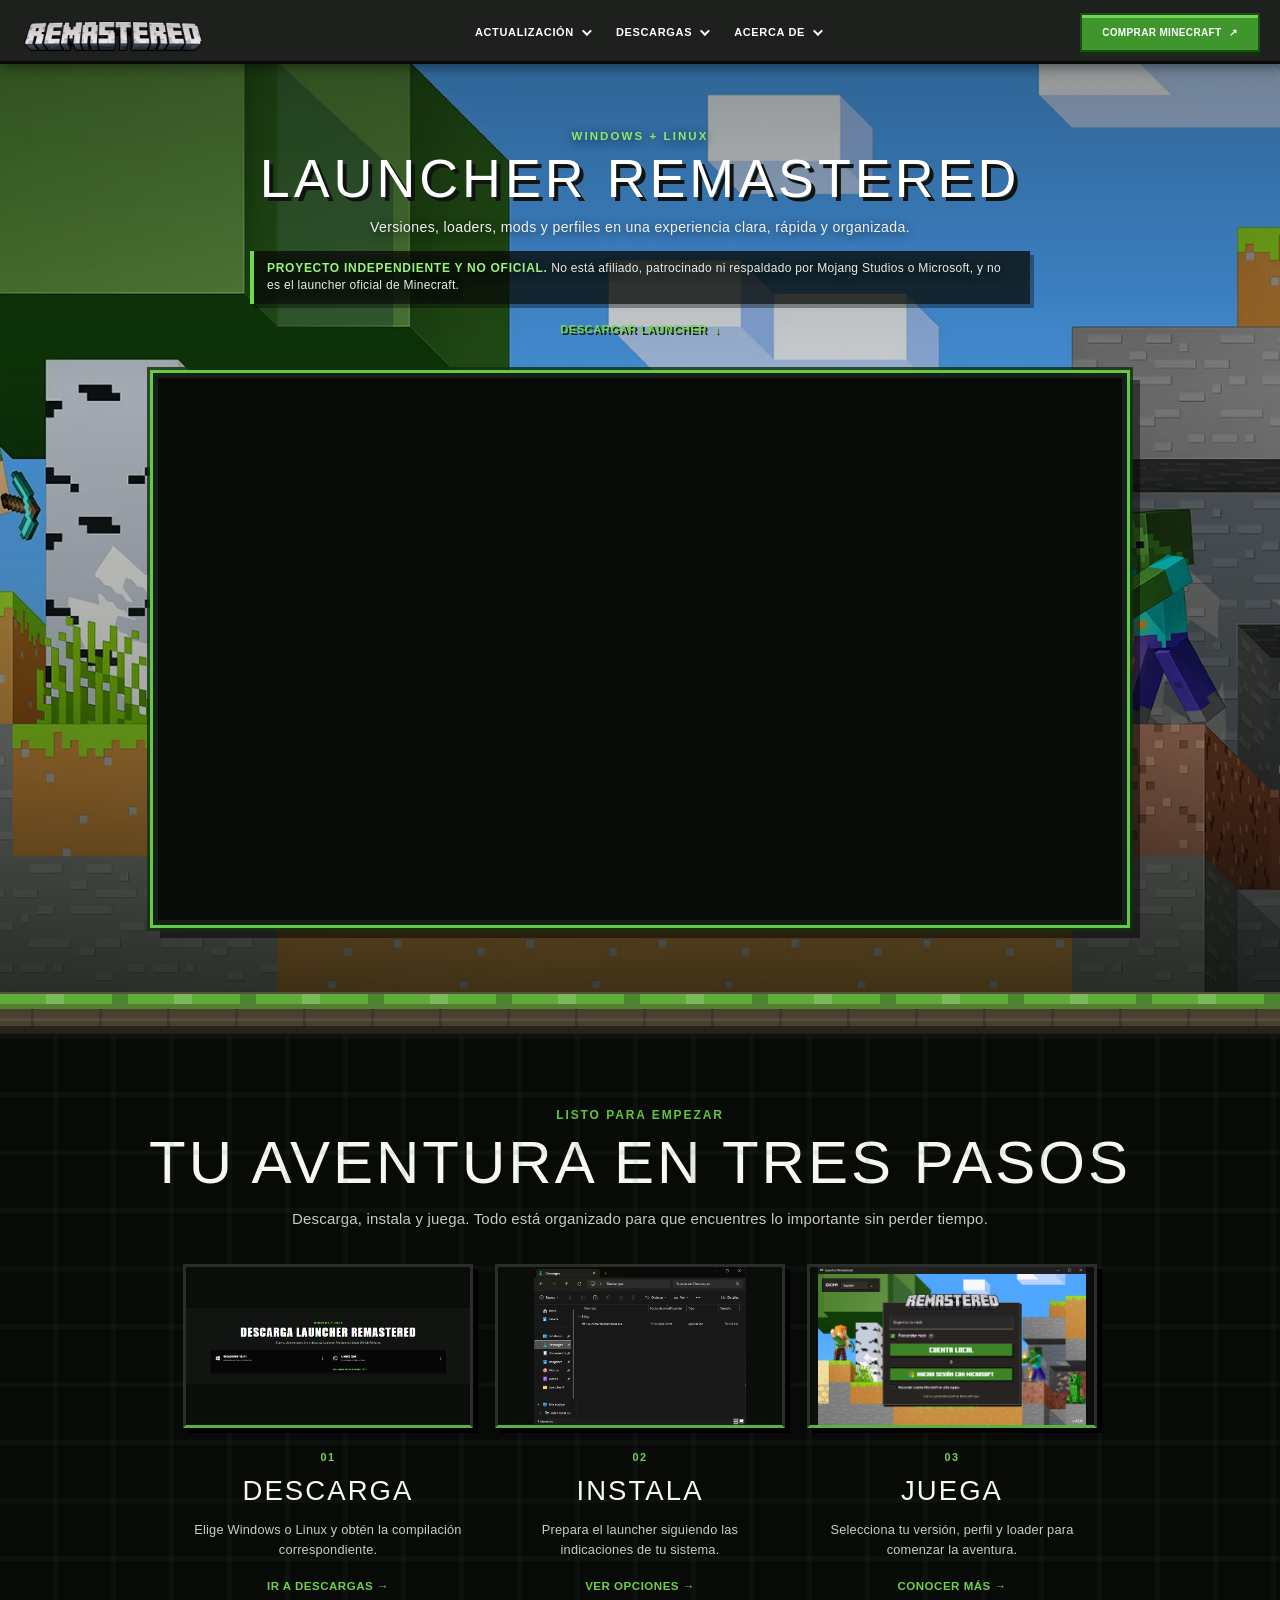
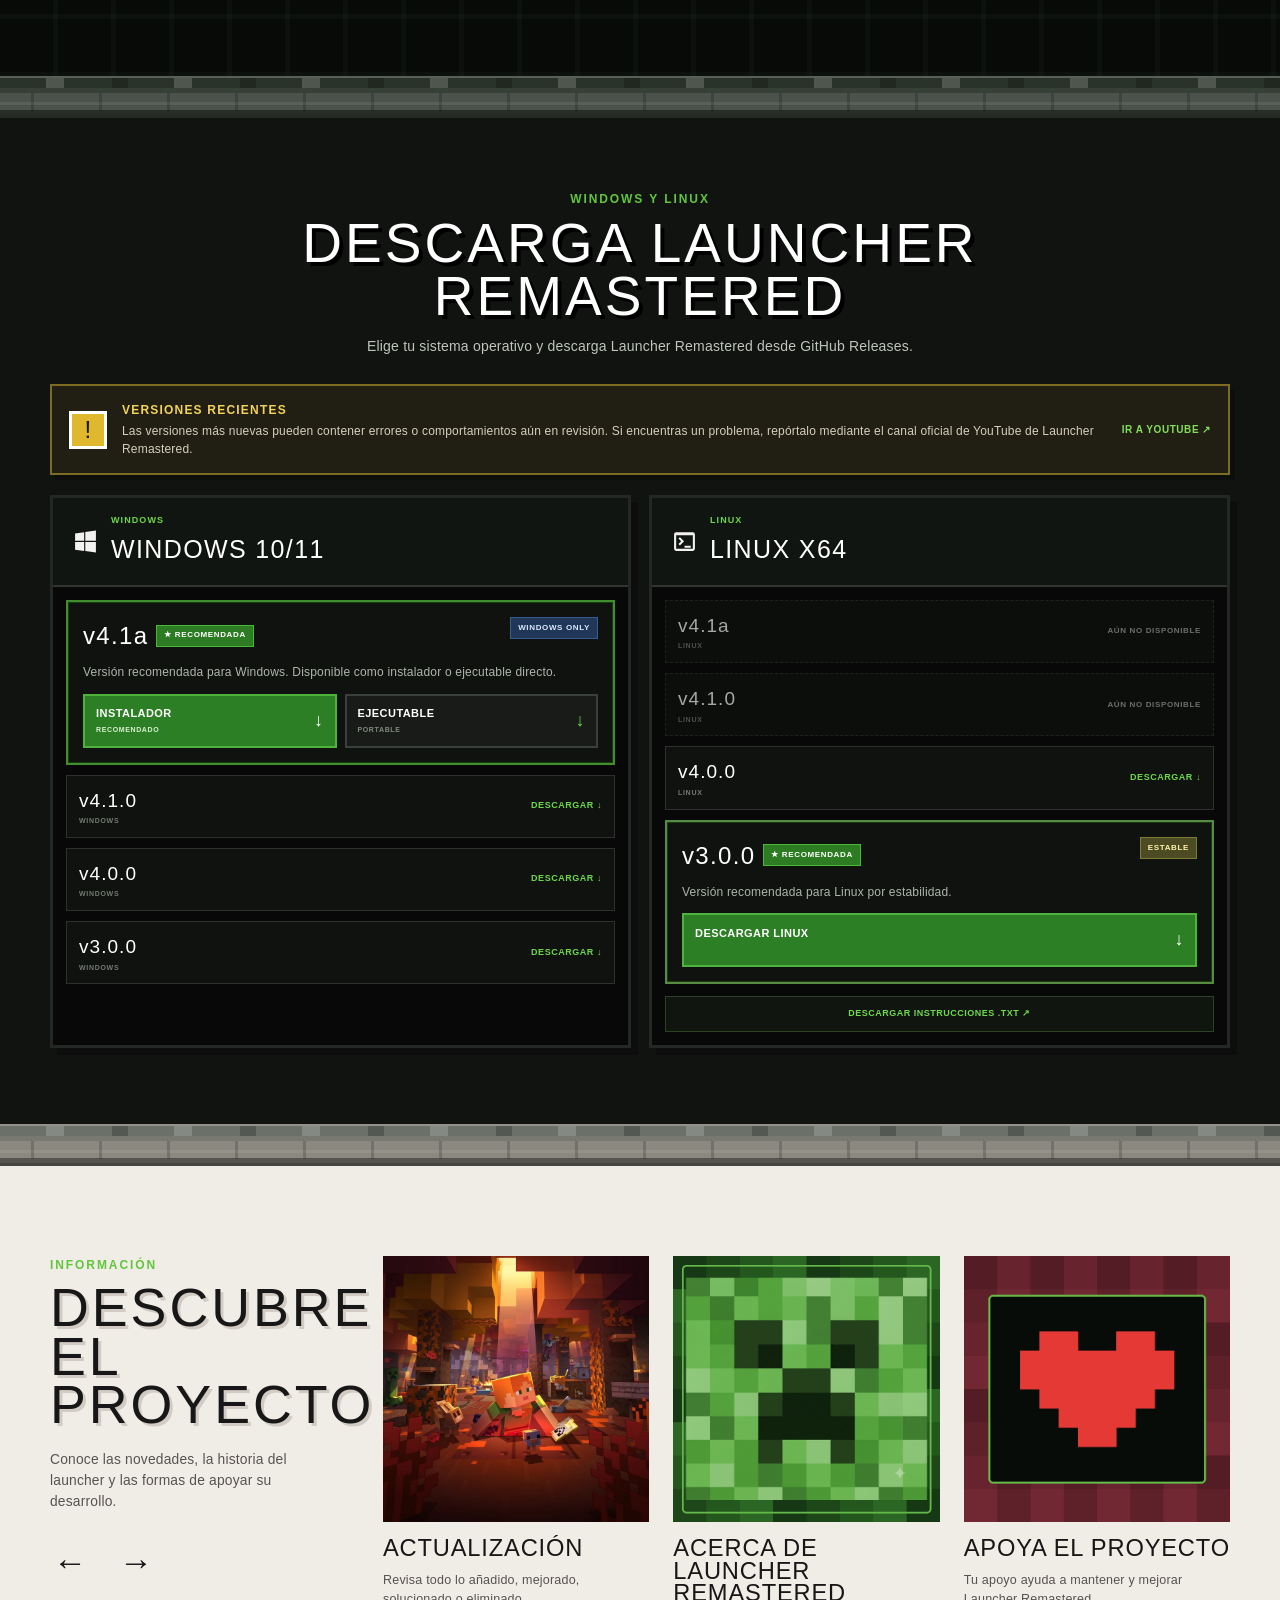
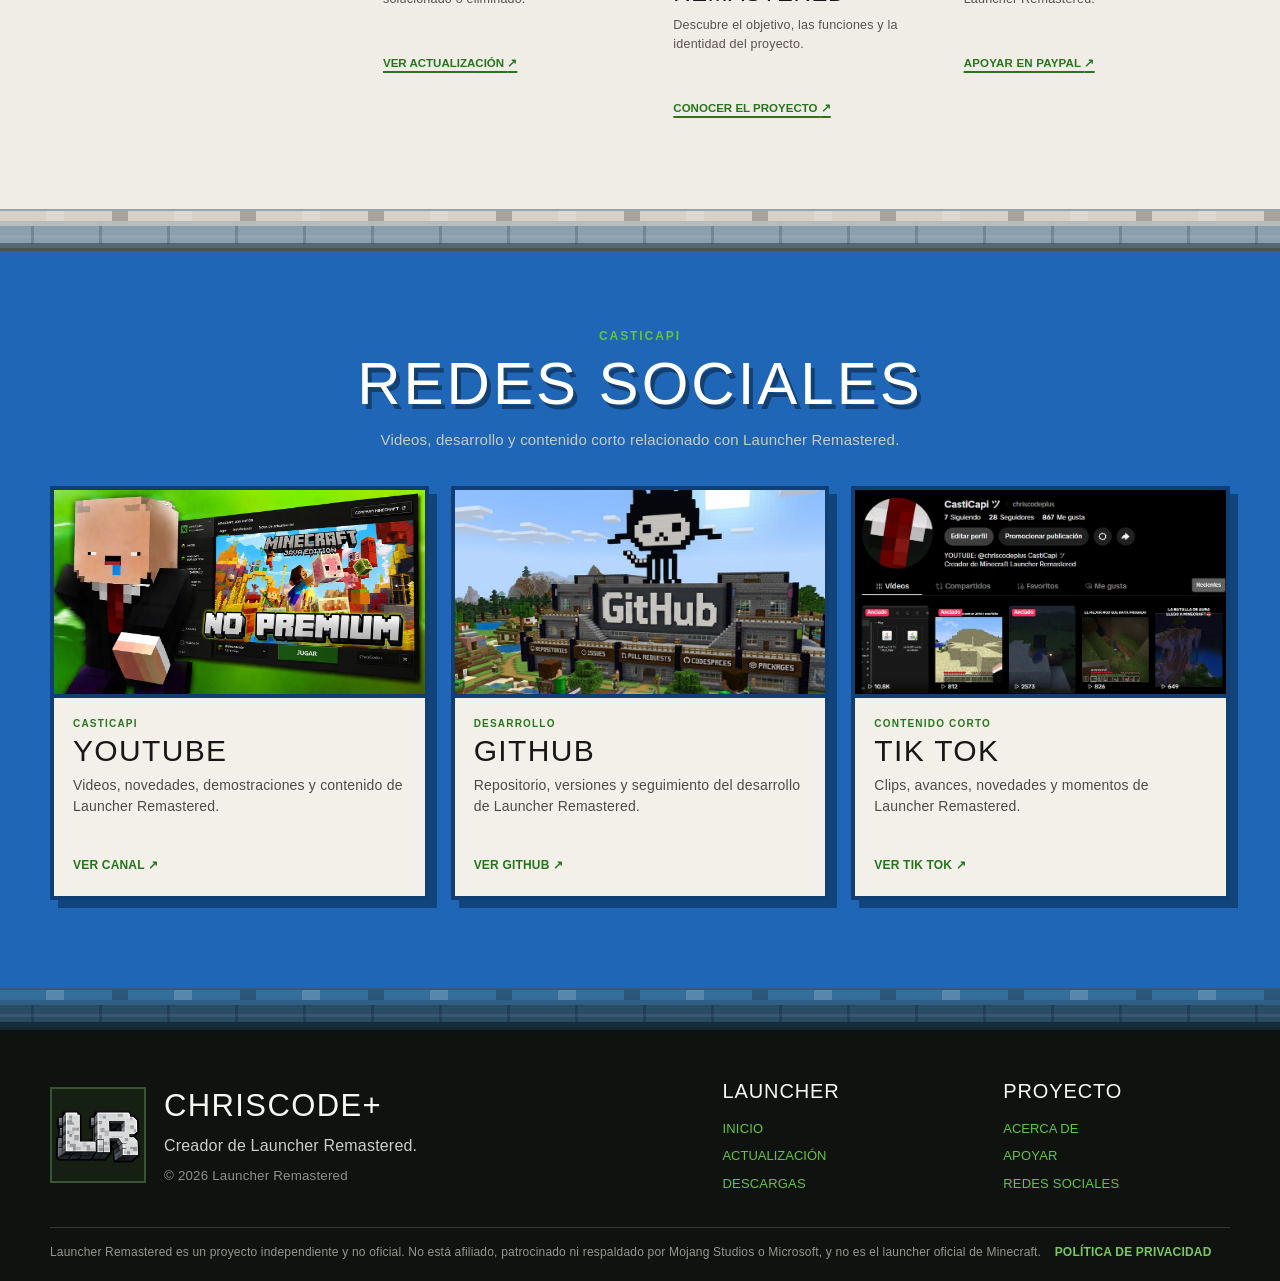
==== commit 66c18350: "v4.1a" ====
--- a/index.html
+++ b/index.html
@@ -111,44 +111,92 @@
           <p>Elige tu sistema operativo y descarga Launcher Remastered desde GitHub Releases.</p>
         </div>
 
-        <div class="platform-strip" aria-label="Descargas por sistema operativo">
-          <div class="platform-option">
-            <a
-              class="platform-main-link"
-              href="https://github.com/ChrizCodePlus/Minecraft-Launcher-R-web/releases/download/4.1.0/Launcher.Remastered.exe"
-              aria-label="Descargar Launcher Remastered para Windows 10 y 11"
-            >
+        <aside class="release-warning" aria-label="Aviso sobre versiones recientes">
+          <div class="release-warning-icon" aria-hidden="true">!</div>
+          <div>
+            <strong>VERSIONES RECIENTES</strong>
+            <p>Las versiones más nuevas pueden contener errores o comportamientos aún en revisión. Si encuentras un problema, repórtalo mediante el canal oficial de YouTube de Launcher Remastered.</p>
+          </div>
+          <a href="https://www.youtube.com/@chriscodeplus" target="_blank" rel="noopener noreferrer">IR A YOUTUBE <span aria-hidden="true">↗</span></a>
+        </aside>
+
+        <div class="release-platforms" aria-label="Versiones de Launcher Remastered por sistema operativo">
+          <article class="release-platform-card windows-releases">
+            <header class="release-platform-heading">
               <span class="platform-icon" aria-hidden="true">
                 <svg viewBox="0 0 24 24" focusable="false"><path d="M2 4.2 10.7 3v8.3H2V4.2Zm9.8-1.35L22 1.4v9.9H11.8V2.85ZM2 12.5h8.7V21L2 19.8v-7.3Zm9.8 0H22v10.1l-10.2-1.45V12.5Z"/></svg>
               </span>
-              <span class="platform-copy">
-                <strong>WINDOWS 10/11</strong>
-                <small>DESCARGAR PARA WINDOWS</small>
-              </span>
-              <span class="platform-arrow" aria-hidden="true">↓</span>
-            </a>
-          </div>
-
-          <div class="platform-option">
-            <a
-              class="platform-main-link"
-              href="https://github.com/ChrizCodePlus/Minecraft-Launcher-R-web/releases/download/4.0.0/MinecraftLauncherR-linux-x64.zip"
-              aria-label="Descargar Launcher Remastered para Linux x64"
-            >
+              <div><span>WINDOWS</span><h3>WINDOWS 10/11</h3></div>
+            </header>
+
+            <div class="release-list">
+              <section class="release-version featured">
+                <div class="release-version-head">
+                  <div><span class="release-version-number">v4.1a</span><span class="release-badge recommended">★ RECOMENDADA</span></div>
+                  <span class="release-badge windows-only">WINDOWS ONLY</span>
+                </div>
+                <p>Versión recomendada para Windows. Disponible como instalador o ejecutable directo.</p>
+                <div class="release-actions two-actions">
+                  <a class="release-download primary" href="https://github.com/ChrizCodePlus/launcher-remastered/releases/download/4.1a/Instalador-LR.zip">INSTALADOR <small>RECOMENDADO</small><span aria-hidden="true">↓</span></a>
+                  <a class="release-download" href="https://github.com/ChrizCodePlus/launcher-remastered/releases/download/4.1a/LR-windows-ejecutable.exe">EJECUTABLE <small>PORTABLE</small><span aria-hidden="true">↓</span></a>
+                </div>
+              </section>
+
+              <section class="release-version compact">
+                <div><span class="release-version-number">v4.1.0</span><small>WINDOWS</small></div>
+                <a class="release-compact-link" href="https://github.com/ChrizCodePlus/launcher-remastered/releases/download/4.1.0/Launcher.Remastered.exe">DESCARGAR <span aria-hidden="true">↓</span></a>
+              </section>
+
+              <section class="release-version compact">
+                <div><span class="release-version-number">v4.0.0</span><small>WINDOWS</small></div>
+                <a class="release-compact-link" href="https://github.com/ChrizCodePlus/launcher-remastered/releases/download/4.0.0/Minecraft.Launcher.R.exe">DESCARGAR <span aria-hidden="true">↓</span></a>
+              </section>
+
+              <section class="release-version compact">
+                <div><span class="release-version-number">v3.0.0</span><small>WINDOWS</small></div>
+                <a class="release-compact-link" href="https://github.com/ChrizCodePlus/launcher-remastered/releases/download/3.0.0/Minecraft-Launcher-Remastered-Windows.exe">DESCARGAR <span aria-hidden="true">↓</span></a>
+              </section>
+            </div>
+          </article>
+
+          <article class="release-platform-card linux-releases">
+            <header class="release-platform-heading">
               <span class="platform-icon terminal-icon" aria-hidden="true">
                 <svg viewBox="0 0 24 24" focusable="false"><path d="M4 3h16a2 2 0 0 1 2 2v14a2 2 0 0 1-2 2H4a2 2 0 0 1-2-2V5a2 2 0 0 1 2-2Zm0 3v13h16V6H4Zm2.2 3.2 1.4-1.4 4 4-4 4-1.4-1.4 2.6-2.6-2.6-2.6ZM12 16h6v2h-6v-2Z"/></svg>
               </span>
-              <span class="platform-copy">
-                <strong>LINUX X64</strong>
-                <small>DESCARGAR PARA LINUX</small>
-              </span>
-              <span class="platform-arrow" aria-hidden="true">↓</span>
-            </a>
-
-            <a class="platform-note-link" href="downloads/INSTRUCCIONES_LINUX.txt" download>
-              DESCARGAR INSTRUCCIONES .TXT <span aria-hidden="true">↗</span>
-            </a>
-          </div>
+              <div><span>LINUX</span><h3>LINUX X64</h3></div>
+            </header>
+
+            <div class="release-list">
+              <section class="release-version unavailable">
+                <div><span class="release-version-number">v4.1a</span><small>LINUX</small></div>
+                <span class="release-unavailable">AÚN NO DISPONIBLE</span>
+              </section>
+
+              <section class="release-version unavailable">
+                <div><span class="release-version-number">v4.1.0</span><small>LINUX</small></div>
+                <span class="release-unavailable">AÚN NO DISPONIBLE</span>
+              </section>
+
+              <section class="release-version compact">
+                <div><span class="release-version-number">v4.0.0</span><small>LINUX</small></div>
+                <a class="release-compact-link" href="https://github.com/ChrizCodePlus/launcher-remastered/releases/download/4.0.0/MinecraftLauncherR-linux-x64.zip">DESCARGAR <span aria-hidden="true">↓</span></a>
+              </section>
+
+              <section class="release-version featured linux-featured">
+                <div class="release-version-head">
+                  <div><span class="release-version-number">v3.0.0</span><span class="release-badge recommended">★ RECOMENDADA</span></div>
+                  <span class="release-badge stable">ESTABLE</span>
+                </div>
+                <p>Versión recomendada para Linux por estabilidad.</p>
+                <div class="release-actions">
+                  <a class="release-download primary" href="https://github.com/ChrizCodePlus/launcher-remastered/releases/download/3.0.0/MinecraftLauncherR-linux-x64.zip">DESCARGAR LINUX <span aria-hidden="true">↓</span></a>
+                </div>
+              </section>
+
+              <a class="linux-instructions-link" href="downloads/INSTRUCCIONES_LINUX.txt" download>DESCARGAR INSTRUCCIONES .TXT <span aria-hidden="true">↗</span></a>
+            </div>
+          </article>
         </div>
       </div>
     </section>
@@ -208,7 +256,7 @@
           <div class="social-copy"><span class="social-kicker">DESARROLLO</span><h3>GITHUB</h3><p>Repositorio, versiones y seguimiento del desarrollo de Launcher Remastered.</p><a href="https://github.com/ChrizCodePlus" target="_blank" rel="noopener noreferrer">VER GITHUB <b aria-hidden="true">↗</b></a></div>
         </article>
         <article class="social-card">
-          <div class="social-image"><img src="assets/social-tiktok.jpg" alt="TikTok de ChrisCode+" loading="lazy" decoding="async"></div>
+          <div class="social-image"><img src="assets/social-tiktok-casticapi-v2.webp" alt="Perfil de CastiCapi en TikTok" loading="lazy" decoding="async"></div>
           <div class="social-copy"><span class="social-kicker">CONTENIDO CORTO</span><h3>TIK TOK</h3><p>Clips, avances, novedades y momentos de Launcher Remastered.</p><a href="https://www.tiktok.com/@chriscodeplus" target="_blank" rel="noopener">VER TIK TOK <b aria-hidden="true">↗</b></a></div>
         </article>
       </div>
@@ -235,67 +283,57 @@
       <button class="modal-close" type="button" data-modal-close aria-label="Cerrar">×</button>
       <div class="update-heading">
         <div><p class="eyebrow green">ÚLTIMA ACTUALIZACIÓN</p><h2 id="update-title">ACTUALIZACIÓN DEL LAUNCHER</h2></div>
-        <span class="update-badge">WINDOWS + LINUX</span>
-      </div>
-      <p class="modal-lead">Selecciona una categoría. Los cinco apartados permanecen alineados en una sola línea y muestran sus detalles debajo.</p>
+        <span class="update-badge">v4.1a · WINDOWS</span>
+      </div>
+      <p class="modal-lead">La v4.1a es la versión recomendada para Windows. Linux mantiene versiones anteriores disponibles mientras la nueva compilación continúa en preparación.</p>
 
       <div class="changelog-tabs" role="tablist" aria-label="Categorías de actualización">
         <button class="changelog-tab active" type="button" role="tab" aria-selected="true" aria-controls="changelog-new" data-changelog-tab="changelog-new"><span>★</span>NUEVO</button>
         <button class="changelog-tab" type="button" role="tab" aria-selected="false" aria-controls="changelog-added" data-changelog-tab="changelog-added"><span>+</span>AGREGADO</button>
         <button class="changelog-tab" type="button" role="tab" aria-selected="false" aria-controls="changelog-improved" data-changelog-tab="changelog-improved"><span>↑</span>MEJORADO</button>
         <button class="changelog-tab" type="button" role="tab" aria-selected="false" aria-controls="changelog-fixed" data-changelog-tab="changelog-fixed"><span>✓</span>CORREGIDO</button>
-        <button class="changelog-tab" type="button" role="tab" aria-selected="false" aria-controls="changelog-removed" data-changelog-tab="changelog-removed"><span>−</span>ELIMINADO</button>
+        <button class="changelog-tab" type="button" role="tab" aria-selected="false" aria-controls="changelog-removed" data-changelog-tab="changelog-removed"><span>−</span>AJUSTADO</button>
       </div>
 
       <div class="changelog-panels">
         <section class="changelog-panel active" id="changelog-new" role="tabpanel">
-          <h3>NUEVO</h3>
-          <ul>
-            <li>Compatibilidad y notas del launcher actualizadas para versiones recientes de Minecraft Java.</li>
-            <li>Nuevo apartado de Skins en Windows.</li>
-            <li>Visualización de capas dentro del launcher para Windows.</li>
-            <li>Botón de Minecraft Premium añadido como función todavía no habilitada.</li>
-            <li>El acceso Premium está planteado para conectarse con la autenticación oficial de Microsoft sin que Launcher Remastered obtenga contraseñas ni credenciales de la cuenta.</li>
+          <h3>NUEVO EN v4.1a</h3>
+          <ul>
+            <li>Nuevo botón de actualizaciones automáticas para facilitar la búsqueda e instalación de nuevas versiones.</li>
+            <li>Nuevo botón de desinstalación para retirar Launcher Remastered desde Windows de forma más clara.</li>
+            <li>La versión de Windows se distribuye mediante instalador y ejecutable directo.</li>
           </ul>
         </section>
         <section class="changelog-panel" id="changelog-added" role="tabpanel" hidden>
           <h3>AGREGADO</h3>
           <ul>
-            <li>Importación de Forge con mods mediante paquetes que incluyen <code>manifest.json</code>.</li>
-            <li>Importación de Forge con mods incluso cuando el paquete no incluye <code>manifest.json</code>.</li>
-            <li>Visualización de skins en multijugador entre usuarios que utilizan Launcher Remastered.</li>
-            <li>Base de datos limitada para la función multiplayer de skins, asociando únicamente nick e imagen/skin.</li>
-            <li>Traducción del launcher aproximadamente al 90 % al inglés.</li>
-            <li>Se mantienen Modrinth, Java Runtime automático, instancias separadas y administración de descargas.</li>
+            <li>Nuevo nombre e identificador interno para Launcher Remastered en Windows, reduciendo conflictos con otros launchers o instalaciones diferentes.</li>
+            <li>Flujo de actualización integrado dentro del launcher.</li>
+            <li>Se mantienen las funciones de skins, loaders, mods, perfiles y herramientas incorporadas en versiones anteriores.</li>
           </ul>
         </section>
         <section class="changelog-panel" id="changelog-improved" role="tabpanel" hidden>
           <h3>MEJORADO</h3>
           <ul>
-            <li>Diseño general del launcher renovado para ofrecer una interfaz más moderna, clara y dinámica.</li>
-            <li>Navegación, distribución visual y presentación de herramientas reorganizadas.</li>
-            <li>Mejor experiencia de carga con Forge y NeoForge.</li>
-            <li>Gestión de perfiles, versiones, carpetas de juego y loaders más organizada.</li>
-            <li>Interfaz web actualizada con diseño responsive, elementos alineados y componentes más ligeros.</li>
+            <li>Mejorada la gestión de instalación, actualización y desinstalación en Windows.</li>
+            <li>Mejor separación interna entre Launcher Remastered y otros launchers instalados en el equipo.</li>
+            <li>Ajustes generales de estabilidad y organización interna.</li>
           </ul>
         </section>
         <section class="changelog-panel" id="changelog-fixed" role="tabpanel" hidden>
           <h3>CORREGIDO EN WINDOWS</h3>
           <ul>
-            <li>Corregidos errores de Forge durante la carga.</li>
-            <li>Corregido un crash que podía producirse al ingresar/cargar con Forge.</li>
-            <li>Corregido el problema por el cual, tras instalar loaders de Forge o NeoForge, estos podían no cargar correctamente.</li>
-            <li>Corregido en NeoForge el error que impedía avanzar e iniciar el juego.</li>
-            <li>Corregidos errores adicionales de descarga y crasheos detectados en la compilación de Windows.</li>
-            <li>Se mantienen las correcciones de librerías, mods por instancia y modpacks sin perfiles duplicados.</li>
+            <li>Corregidos errores de sincronización de skins.</li>
+            <li>Mejorada la actualización y visualización de la skin cuando cambia la información asociada al jugador.</li>
+            <li>Corregidos comportamientos que podían generar inconsistencias entre sesiones.</li>
           </ul>
         </section>
         <section class="changelog-panel" id="changelog-removed" role="tabpanel" hidden>
-          <h3>ELIMINADO / LIMPIADO</h3>
-          <ul>
-            <li>Procesos, eventos y cargas visuales que ya no aportaban al flujo actual del launcher.</li>
-            <li>Elementos redundantes del diseño anterior reemplazados por la interfaz actual.</li>
-            <li>Comportamientos antiguos que podían interferir con loaders o instalaciones modernas.</li>
+          <h3>AJUSTADO / LIMPIADO</h3>
+          <ul>
+            <li>Retirado el identificador interno anterior que podía coincidir o entrar en conflicto con otro launcher.</li>
+            <li>Reorganizados componentes internos relacionados con actualizaciones y desinstalación.</li>
+            <li>Las versiones recientes pueden contener errores todavía en revisión; los reportes pueden enviarse mediante el canal oficial de YouTube.</li>
           </ul>
         </section>
       </div>
--- a/css/style.css
+++ b/css/style.css
@@ -188,3 +188,12 @@
 
 @media(prefers-reduced-motion:reduce){*{scroll-behavior:auto!important;transition:none!important;animation:none!important}}
 
+
+
+/* Versioned downloads — lightweight, responsive and GitHub-hosted */
+.release-warning{display:grid;grid-template-columns:auto minmax(0,1fr) auto;align-items:center;gap:15px;margin:0 0 20px;padding:15px 17px;background:#211e14;border:2px solid #7d6b22;box-shadow:5px 5px 0 rgba(0,0,0,.28);color:#fff}.release-warning-icon{display:grid;place-items:center;width:38px;height:38px;background:#e0b82e;color:#15130b;border:3px solid #fff;font-family:var(--display-font);font-size:24px;line-height:1}.release-warning strong{display:block;color:#f3d35b;font-size:12px;letter-spacing:.1em}.release-warning p{margin:4px 0 0;color:#d6d0bb;font-size:12px;line-height:1.45}.release-warning>a{white-space:nowrap;color:#82df59;font-size:10px;font-weight:900;letter-spacing:.055em;text-decoration:none}.release-warning>a:hover{text-decoration:underline;text-underline-offset:3px}
+.release-platforms{display:grid;grid-template-columns:repeat(2,minmax(0,1fr));gap:18px}.release-platform-card{min-width:0;background:#070807;border:3px solid #242824;box-shadow:7px 7px 0 rgba(0,0,0,.32);overflow:hidden}.release-platform-heading{display:flex;align-items:center;gap:12px;padding:16px 18px;background:#111511;border-bottom:2px solid #2f352f}.release-platform-heading>div>span{display:block;color:#6dd64a;font-size:9px;font-weight:900;letter-spacing:.12em}.release-platform-heading h3{margin:2px 0 0;font-family:var(--display-font);font-size:25px;font-weight:400;letter-spacing:.055em}.release-list{padding:13px}.release-version{min-width:0;margin-bottom:10px;background:#101210;border:1px solid #2c312c;color:#fff}.release-version:last-of-type{margin-bottom:0}.release-version.featured{padding:15px;border:2px solid #418d2f;box-shadow:inset 0 0 0 1px #173f12}.release-version.linux-featured{border-color:#598a44}.release-version-head{display:flex;align-items:flex-start;justify-content:space-between;gap:10px}.release-version-head>div{display:flex;flex-wrap:wrap;align-items:center;gap:8px}.release-version-number{font-family:var(--display-font);font-size:24px;letter-spacing:.055em}.release-badge{display:inline-flex;align-items:center;min-height:22px;padding:3px 7px;background:#292c29;color:#dfe4dc;border:1px solid #444a44;font-size:8px;font-weight:900;letter-spacing:.08em}.release-badge.recommended{background:#2d7c23;color:#fff;border-color:#4ab738}.release-badge.windows-only{background:#213758;border-color:#355b91;color:#d9e9ff}.release-badge.stable{background:#4c4b24;border-color:#7d7b34;color:#fff2a8}.release-version.featured>p{margin:10px 0 12px;color:#aeb6ac;font-size:12px;line-height:1.45}.release-actions{display:grid;grid-template-columns:1fr;gap:8px}.release-actions.two-actions{grid-template-columns:repeat(2,minmax(0,1fr))}.release-download{display:grid;grid-template-columns:1fr auto;grid-template-rows:auto auto;align-items:center;gap:1px 10px;min-height:54px;padding:9px 11px;background:#181b18;color:#fff;border:2px solid #3a403a;text-decoration:none;font-size:11px;font-weight:900;letter-spacing:.04em;transition:transform .12s ease,background .12s ease,border-color .12s ease}.release-download small{grid-column:1;color:#818b7e;font-size:7px;letter-spacing:.09em}.release-download>span{grid-column:2;grid-row:1/3;color:#6dd64a;font-size:18px}.release-download:hover{transform:translateY(-1px);background:#202620;border-color:#5ca948}.release-download.primary{background:#2c7f24;border-color:#4db33c}.release-download.primary small{color:#d7f0d1}.release-download.primary>span{color:#fff}.release-version.compact,.release-version.unavailable{display:flex;align-items:center;justify-content:space-between;gap:12px;min-height:58px;padding:10px 12px}.release-version.compact>div,.release-version.unavailable>div{display:flex;flex-direction:column}.release-version.compact .release-version-number,.release-version.unavailable .release-version-number{font-size:19px}.release-version.compact small,.release-version.unavailable small{margin-top:1px;color:#737a72;font-size:7px;font-weight:800;letter-spacing:.1em}.release-compact-link{color:#6dd64a;font-size:9px;font-weight:900;letter-spacing:.06em;text-decoration:none;white-space:nowrap}.release-compact-link:hover{text-decoration:underline;text-underline-offset:3px}.release-version.unavailable{opacity:.64;border-style:dashed}.release-unavailable{color:#a2a8a0;font-size:8px;font-weight:900;letter-spacing:.08em;text-align:right}.linux-instructions-link{display:block;margin-top:12px;padding:10px 12px;background:#101510;color:#70d94d;border:1px solid #294324;font-size:9px;font-weight:900;letter-spacing:.055em;text-align:center;text-decoration:none}.linux-instructions-link:hover{background:#152015}.social-image img[src*="social-tiktok-casticapi-v2"]{object-position:center top}
+
+@media(max-width:820px){.release-warning{grid-template-columns:auto minmax(0,1fr)}.release-warning>a{grid-column:2;justify-self:start}.release-platforms{grid-template-columns:1fr}.release-platform-card{box-shadow:5px 5px 0 rgba(0,0,0,.28)}}
+@media(max-width:620px){.release-warning{gap:10px;padding:13px}.release-warning-icon{width:32px;height:32px;font-size:20px}.release-warning p{font-size:11px}.release-warning>a{font-size:9px}.release-platform-heading{padding:13px 14px}.release-platform-heading h3{font-size:22px}.release-list{padding:10px}.release-version.featured{padding:12px}.release-version-head{align-items:flex-start;flex-direction:column}.release-version-number{font-size:22px}.release-actions.two-actions{grid-template-columns:1fr}.release-version.compact,.release-version.unavailable{min-height:54px;padding:9px 10px}.release-unavailable{max-width:130px}.release-download{min-height:50px}.social-image img[src*="social-tiktok-casticapi-v2"]{object-position:35% top}}
+@media(max-width:390px){.release-warning{grid-template-columns:1fr}.release-warning-icon{display:none}.release-warning>a{grid-column:1}.release-version.compact,.release-version.unavailable{align-items:flex-start;flex-direction:column}.release-unavailable{text-align:left}.release-compact-link{padding-top:2px}}
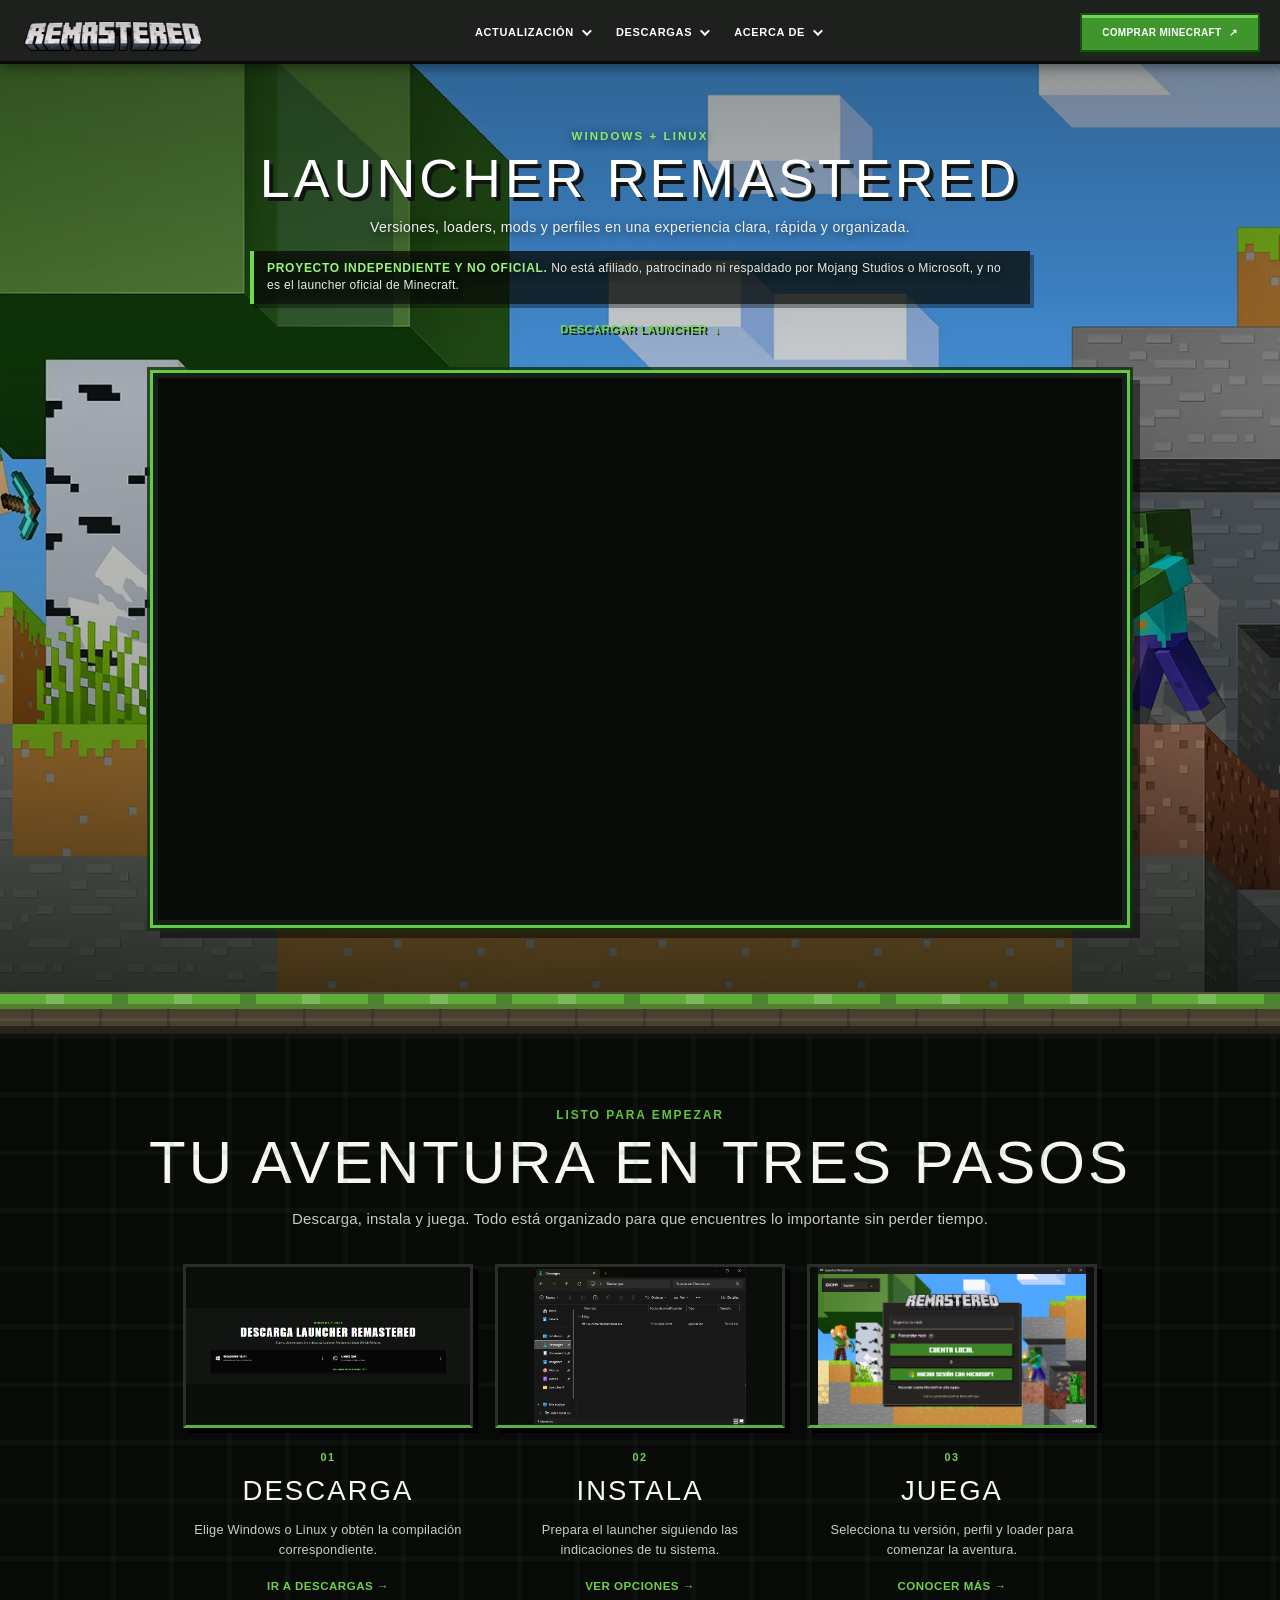
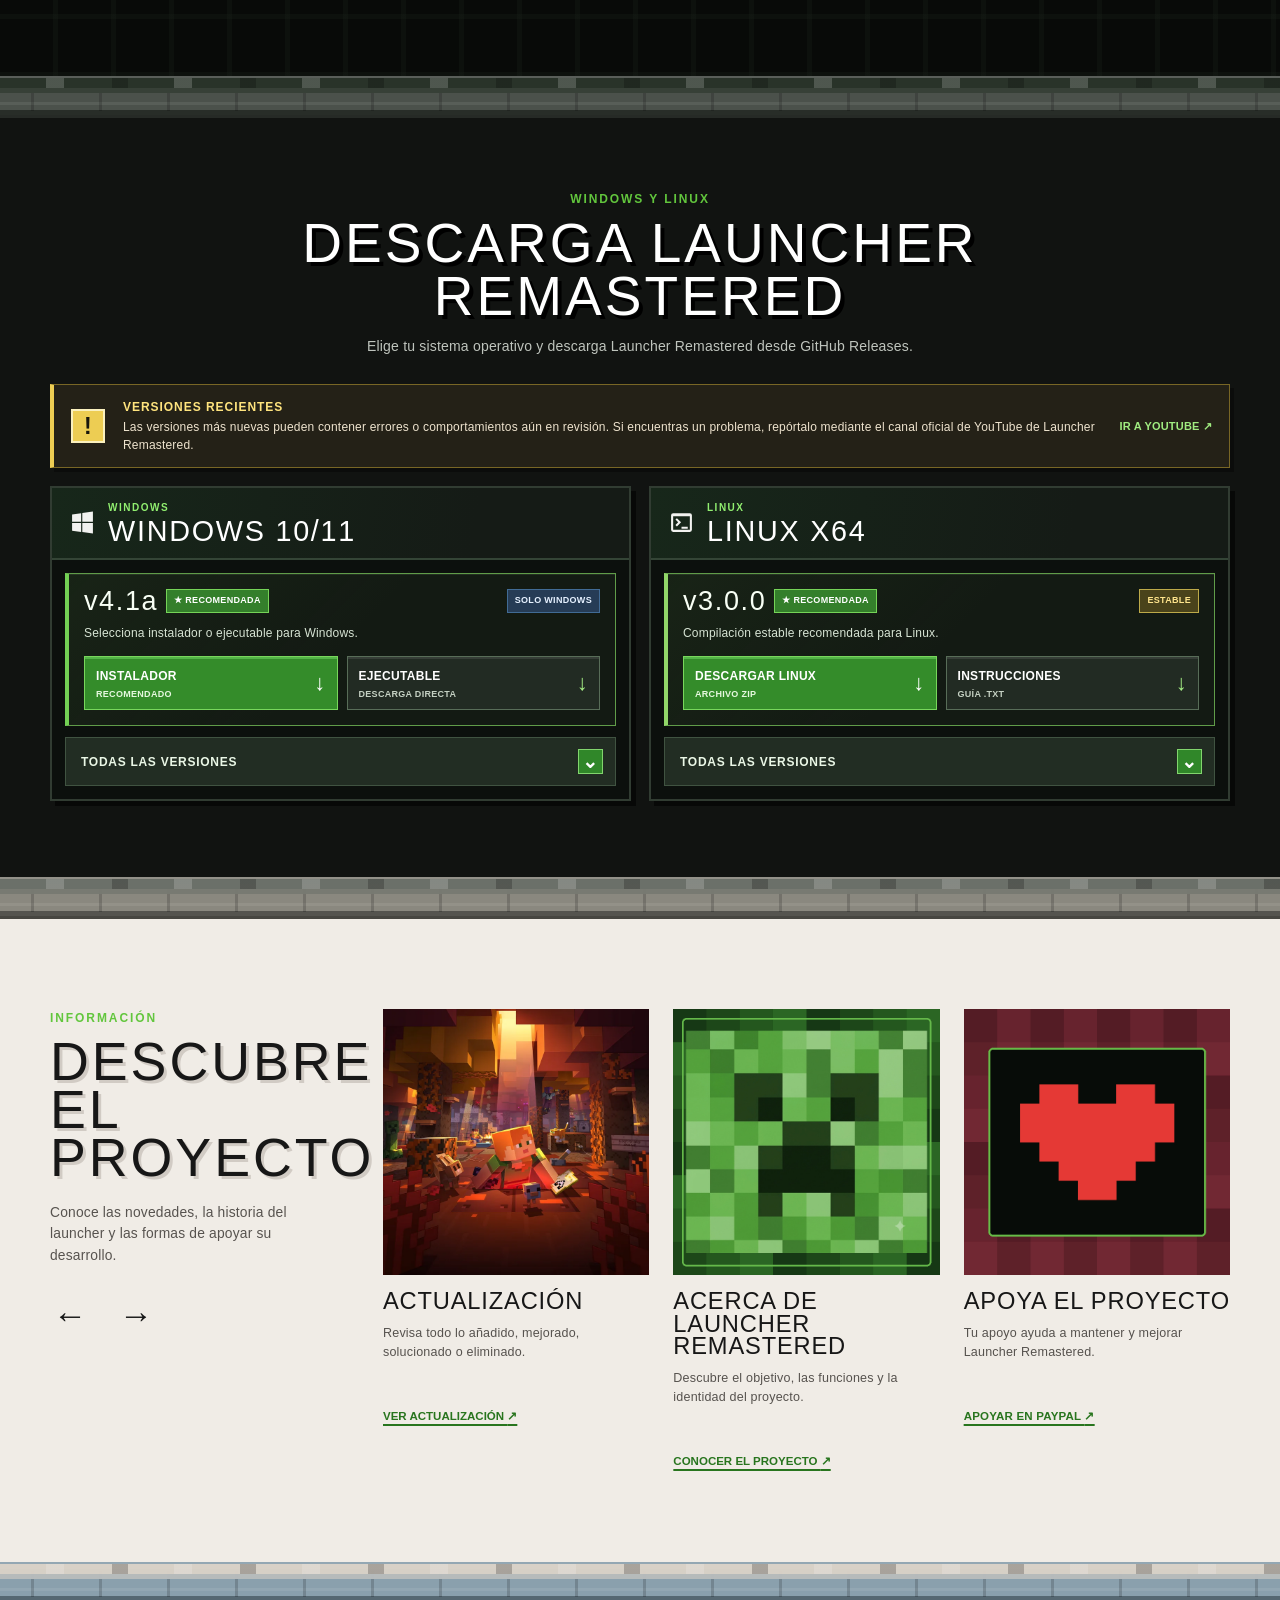
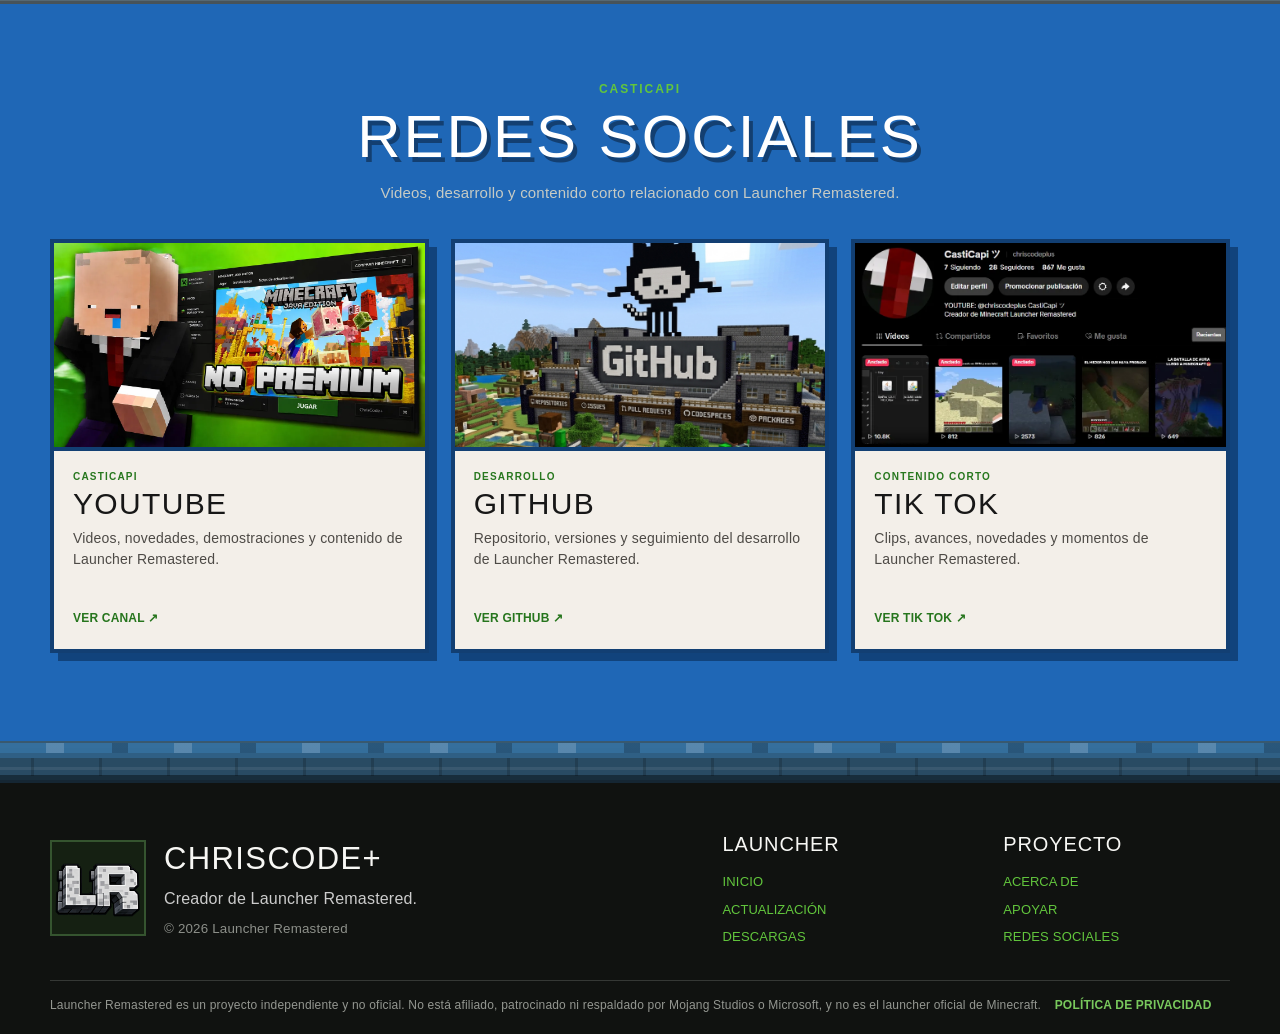
==== commit fbaac05c: "4.1a" ====
--- a/index.html
+++ b/index.html
@@ -7,8 +7,9 @@
   <title>Launcher Remastered | Proyecto independiente</title>
   <meta name="description" content="Launcher Remastered es un proyecto independiente y no oficial para organizar versiones, loaders, mods y perfiles de Minecraft Java en Windows y Linux.">
   <link rel="icon" type="image/png" sizes="256x256" href="assets/lr-tab-icon.png?v=2">
-  <link rel="shortcut icon" href="favicon.ico?v=2">  <link rel="apple-touch-icon" href="assets/lr-tab-icon.png?v=2">
-<link rel="stylesheet" href="css/style.css">
+  <link rel="shortcut icon" href="favicon.ico?v=2">
+  <link rel="apple-touch-icon" href="assets/lr-tab-icon.png?v=2">
+  <link rel="stylesheet" href="css/style-v9.css">
 </head>
 <body>
   <header class="site-header" id="inicio">
@@ -121,80 +122,77 @@
         </aside>
 
         <div class="release-platforms" aria-label="Versiones de Launcher Remastered por sistema operativo">
-          <article class="release-platform-card windows-releases">
+          <article class="release-platform-card windows-releases" aria-labelledby="windows-versiones">
             <header class="release-platform-heading">
-              <span class="platform-icon" aria-hidden="true">
-                <svg viewBox="0 0 24 24" focusable="false"><path d="M2 4.2 10.7 3v8.3H2V4.2Zm9.8-1.35L22 1.4v9.9H11.8V2.85ZM2 12.5h8.7V21L2 19.8v-7.3Zm9.8 0H22v10.1l-10.2-1.45V12.5Z"/></svg>
-              </span>
-              <div><span>WINDOWS</span><h3>WINDOWS 10/11</h3></div>
+              <span class="platform-icon" aria-hidden="true"><svg viewBox="0 0 24 24" focusable="false"><path d="M2 4.2 10.7 3v8.3H2V4.2Zm9.8-1.35L22 1.4v9.9H11.8V2.85ZM2 12.5h8.7V21L2 19.8v-7.3Zm9.8 0H22v10.1l-10.2-1.45V12.5Z"/></svg></span>
+              <div><span>WINDOWS</span><h3 id="windows-versiones">WINDOWS 10/11</h3></div>
             </header>
-
-            <div class="release-list">
-              <section class="release-version featured">
+            <div class="release-content">
+              <section class="release-version featured" aria-label="Versión recomendada de Windows">
                 <div class="release-version-head">
                   <div><span class="release-version-number">v4.1a</span><span class="release-badge recommended">★ RECOMENDADA</span></div>
-                  <span class="release-badge windows-only">WINDOWS ONLY</span>
-                </div>
-                <p>Versión recomendada para Windows. Disponible como instalador o ejecutable directo.</p>
+                  <span class="release-badge windows-only">SOLO WINDOWS</span>
+                </div>
+                <p>Selecciona instalador o ejecutable para Windows.</p>
                 <div class="release-actions two-actions">
                   <a class="release-download primary" href="https://github.com/ChrizCodePlus/launcher-remastered/releases/download/4.1a/Instalador-LR.zip">INSTALADOR <small>RECOMENDADO</small><span aria-hidden="true">↓</span></a>
-                  <a class="release-download" href="https://github.com/ChrizCodePlus/launcher-remastered/releases/download/4.1a/LR-windows-ejecutable.exe">EJECUTABLE <small>PORTABLE</small><span aria-hidden="true">↓</span></a>
+                  <a class="release-download" href="https://github.com/ChrizCodePlus/launcher-remastered/releases/download/4.1a/LR-windows-ejecutable.exe">EJECUTABLE <small>DESCARGA DIRECTA</small><span aria-hidden="true">↓</span></a>
                 </div>
               </section>
-
-              <section class="release-version compact">
-                <div><span class="release-version-number">v4.1.0</span><small>WINDOWS</small></div>
-                <a class="release-compact-link" href="https://github.com/ChrizCodePlus/launcher-remastered/releases/download/4.1.0/Launcher.Remastered.exe">DESCARGAR <span aria-hidden="true">↓</span></a>
-              </section>
-
-              <section class="release-version compact">
-                <div><span class="release-version-number">v4.0.0</span><small>WINDOWS</small></div>
-                <a class="release-compact-link" href="https://github.com/ChrizCodePlus/launcher-remastered/releases/download/4.0.0/Minecraft.Launcher.R.exe">DESCARGAR <span aria-hidden="true">↓</span></a>
-              </section>
-
-              <section class="release-version compact">
-                <div><span class="release-version-number">v3.0.0</span><small>WINDOWS</small></div>
-                <a class="release-compact-link" href="https://github.com/ChrizCodePlus/launcher-remastered/releases/download/3.0.0/Minecraft-Launcher-Remastered-Windows.exe">DESCARGAR <span aria-hidden="true">↓</span></a>
-              </section>
+              <details class="release-history">
+                <summary class="release-history-toggle"><span class="release-summary-label"><span class="show-versions">TODAS LAS VERSIONES</span><span class="hide-versions">OCULTAR VERSIONES</span></span><span class="history-chevron" aria-hidden="true">⌄</span></summary>
+                <div class="release-history-content" role="region" tabindex="0" aria-label="Lista desplazable de versiones anteriores">
+                  <section class="release-version compact">
+                    <div><span class="release-version-number">v4.1.0</span><small>WINDOWS</small></div>
+                    <a class="release-compact-link" href="https://github.com/ChrizCodePlus/launcher-remastered/releases/download/4.1.0/Launcher.Remastered.exe">DESCARGAR <span aria-hidden="true">↓</span></a>
+                  </section>
+                  <section class="release-version compact">
+                    <div><span class="release-version-number">v4.0.0</span><small>WINDOWS</small></div>
+                    <a class="release-compact-link" href="https://github.com/ChrizCodePlus/launcher-remastered/releases/download/4.0.0/Minecraft.Launcher.R.exe">DESCARGAR <span aria-hidden="true">↓</span></a>
+                  </section>
+                  <section class="release-version compact">
+                    <div><span class="release-version-number">v3.0.0</span><small>WINDOWS</small></div>
+                    <a class="release-compact-link" href="https://github.com/ChrizCodePlus/launcher-remastered/releases/download/3.0.0/Minecraft-Launcher-Remastered-Windows.exe">DESCARGAR <span aria-hidden="true">↓</span></a>
+                  </section>
+                </div>
+              </details>
             </div>
           </article>
 
-          <article class="release-platform-card linux-releases">
+          <article class="release-platform-card linux-releases" aria-labelledby="linux-versiones">
             <header class="release-platform-heading">
-              <span class="platform-icon terminal-icon" aria-hidden="true">
-                <svg viewBox="0 0 24 24" focusable="false"><path d="M4 3h16a2 2 0 0 1 2 2v14a2 2 0 0 1-2 2H4a2 2 0 0 1-2-2V5a2 2 0 0 1 2-2Zm0 3v13h16V6H4Zm2.2 3.2 1.4-1.4 4 4-4 4-1.4-1.4 2.6-2.6-2.6-2.6ZM12 16h6v2h-6v-2Z"/></svg>
-              </span>
-              <div><span>LINUX</span><h3>LINUX X64</h3></div>
+              <span class="platform-icon terminal-icon" aria-hidden="true"><svg viewBox="0 0 24 24" focusable="false"><path d="M4 3h16a2 2 0 0 1 2 2v14a2 2 0 0 1-2 2H4a2 2 0 0 1-2-2V5a2 2 0 0 1 2-2Zm0 3v13h16V6H4Zm2.2 3.2 1.4-1.4 4 4-4 4-1.4-1.4 2.6-2.6-2.6-2.6ZM12 16h6v2h-6v-2Z"/></svg></span>
+              <div><span>LINUX</span><h3 id="linux-versiones">LINUX X64</h3></div>
             </header>
-
-            <div class="release-list">
-              <section class="release-version unavailable">
-                <div><span class="release-version-number">v4.1a</span><small>LINUX</small></div>
-                <span class="release-unavailable">AÚN NO DISPONIBLE</span>
-              </section>
-
-              <section class="release-version unavailable">
-                <div><span class="release-version-number">v4.1.0</span><small>LINUX</small></div>
-                <span class="release-unavailable">AÚN NO DISPONIBLE</span>
-              </section>
-
-              <section class="release-version compact">
-                <div><span class="release-version-number">v4.0.0</span><small>LINUX</small></div>
-                <a class="release-compact-link" href="https://github.com/ChrizCodePlus/launcher-remastered/releases/download/4.0.0/MinecraftLauncherR-linux-x64.zip">DESCARGAR <span aria-hidden="true">↓</span></a>
-              </section>
-
-              <section class="release-version featured linux-featured">
+            <div class="release-content">
+              <section class="release-version featured linux-featured" aria-label="Versión recomendada de Linux">
                 <div class="release-version-head">
                   <div><span class="release-version-number">v3.0.0</span><span class="release-badge recommended">★ RECOMENDADA</span></div>
                   <span class="release-badge stable">ESTABLE</span>
                 </div>
-                <p>Versión recomendada para Linux por estabilidad.</p>
-                <div class="release-actions">
-                  <a class="release-download primary" href="https://github.com/ChrizCodePlus/launcher-remastered/releases/download/3.0.0/MinecraftLauncherR-linux-x64.zip">DESCARGAR LINUX <span aria-hidden="true">↓</span></a>
-                </div>
-              </section>
-
-              <a class="linux-instructions-link" href="downloads/INSTRUCCIONES_LINUX.txt" download>DESCARGAR INSTRUCCIONES .TXT <span aria-hidden="true">↗</span></a>
+                <p>Compilación estable recomendada para Linux.</p>
+                <div class="release-actions two-actions">
+                  <a class="release-download primary" href="https://github.com/ChrizCodePlus/launcher-remastered/releases/download/3.0.0/MinecraftLauncherR-linux-x64.zip">DESCARGAR LINUX <small>ARCHIVO ZIP</small><span aria-hidden="true">↓</span></a>
+                  <a class="release-download secondary" href="downloads/INSTRUCCIONES_LINUX.txt" download>INSTRUCCIONES <small>GUÍA .TXT</small><span aria-hidden="true">↓</span></a>
+                </div>
+                </section>
+              <details class="release-history">
+                <summary class="release-history-toggle"><span class="release-summary-label"><span class="show-versions">TODAS LAS VERSIONES</span><span class="hide-versions">OCULTAR VERSIONES</span></span><span class="history-chevron" aria-hidden="true">⌄</span></summary>
+                <div class="release-history-content" role="region" tabindex="0" aria-label="Lista desplazable de versiones anteriores">
+                  <section class="release-version unavailable" aria-label="Linux v4.1a aún no disponible">
+                    <div><span class="release-version-number">v4.1a</span><small>LINUX</small></div>
+                    <span class="release-unavailable">AÚN NO DISPONIBLE</span>
+                  </section>
+                  <section class="release-version unavailable" aria-label="Linux v4.1.0 aún no disponible">
+                    <div><span class="release-version-number">v4.1.0</span><small>LINUX</small></div>
+                    <span class="release-unavailable">AÚN NO DISPONIBLE</span>
+                  </section>
+                  <section class="release-version compact">
+                    <div><span class="release-version-number">v4.0.0</span><small>LINUX</small></div>
+                    <a class="release-compact-link" href="https://github.com/ChrizCodePlus/launcher-remastered/releases/download/4.0.0/MinecraftLauncherR-linux-x64.zip">DESCARGAR <span aria-hidden="true">↓</span></a>
+                  </section>
+                </div>
+              </details>
             </div>
           </article>
         </div>
--- a/css/style-v9.css
+++ b/css/style-v9.css
@@ -0,0 +1,309 @@
+:root{
+  --bg:#090b09;
+  --black:#111311;
+  --header:#202220;
+  --panel:#171a17;
+  --green:#62c63d;
+  --green-dark:#2d771f;
+  --green-deep:#1d4f17;
+  --cream:#f0ece6;
+  --ink:#171717;
+  --text:#f7f7f4;
+  --muted:#c7cbc4;
+  --blue:#236fc7;
+  --header-h:64px;
+  --display-font:Impact,"Arial Black",Haettenschweiler,sans-serif;
+  --body-font:"Segoe UI",Arial,Helvetica,sans-serif;
+  --pixel-shadow:6px 6px 0 rgba(0,0,0,.42);
+}
+*{box-sizing:border-box}
+html{scroll-behavior:smooth;scroll-padding-top:var(--header-h)}
+body{margin:0;background:var(--bg);color:var(--text);font-family:var(--body-font);line-height:1.55;letter-spacing:.012em}
+img{max-width:100%}
+button,a{font:inherit}
+a{color:inherit}
+button{border-radius:0}
+.shell{width:min(1180px,calc(100% - 40px));margin-inline:auto}
+.eyebrow{margin:0 0 9px;color:var(--green);font-size:12px;font-weight:900;letter-spacing:.16em}
+.section-heading{text-align:center;margin-bottom:34px}
+.section-heading h1,.section-heading h2,.social-copy h3,.modal-panel h2,.changelog-panel h3,.creator-block h2,.footer-links h3{font-family:var(--display-font);font-weight:400;letter-spacing:.045em}
+.section-heading h2{margin:0;font-size:clamp(34px,4.7vw,60px);line-height:.96;letter-spacing:.05em}
+.section-heading>p:last-child{max-width:760px;margin:16px auto 0;color:var(--muted);font-size:15px}
+.light-heading h2{color:#fff;text-shadow:4px 5px 0 rgba(0,0,0,.38)}
+
+/* Header */
+.site-header{position:sticky;top:0;z-index:1000;height:var(--header-h);display:grid;grid-template-columns:205px minmax(0,1fr) 190px;align-items:center;gap:18px;padding:4px 20px;background:rgba(31,33,31,.985);border-bottom:3px solid #090909;box-shadow:0 3px 12px rgba(0,0,0,.45)}
+.brand{display:flex;align-items:center;width:190px;height:54px}.brand img{display:block;width:100%;height:100%;object-fit:contain;object-position:left center}
+.main-nav{display:flex;align-items:center;justify-content:center;gap:27px;height:100%}.nav-group{position:relative}.nav-trigger{display:flex;align-items:center;gap:8px;padding:20px 0;background:none;border:0;color:#fff;font-size:11px;font-weight:900;letter-spacing:.06em;cursor:pointer}.nav-trigger:hover{color:var(--green)}
+.nav-chevron{width:7px;height:7px;border-right:2px solid currentColor;border-bottom:2px solid currentColor;transform:rotate(45deg) translateY(-2px);transition:transform .18s ease}.nav-group.open .nav-chevron{transform:rotate(225deg) translate(-1px,-1px)}
+.dropdown{position:absolute;top:calc(100% - 4px);left:50%;z-index:20;display:flex;min-width:210px;flex-direction:column;transform:translate(-50%,7px);opacity:0;visibility:hidden;background:#151715;border:2px solid #464a46;box-shadow:7px 7px 0 #070707;transition:opacity .15s ease,transform .15s ease}.nav-group.open .dropdown{opacity:1;visibility:visible;transform:translate(-50%,0)}.dropdown a,.dropdown button{padding:12px 14px;background:none;border:0;border-bottom:1px solid #333733;color:#f4f4f1;text-align:left;text-decoration:none;font-size:11px;font-weight:800;letter-spacing:.035em;cursor:pointer}.dropdown a:last-child,.dropdown button:last-child{border-bottom:0}.dropdown a:hover,.dropdown button:hover{background:#2d7022;color:#fff}
+.mobile-toggle{display:none;width:42px;height:38px;padding:8px;background:#111;border:2px solid #4b504b;cursor:pointer}.mobile-toggle span{display:block;height:3px;margin:4px 0;background:#fff}
+.pixel-button{position:relative;display:inline-flex;align-items:center;justify-content:center;gap:8px;background:#3f962d;color:#fff;border:2px solid #1c4f14;box-shadow:inset 0 3px 0 #6fd653,0 4px 0 #132f0e;text-decoration:none;font-weight:900;letter-spacing:.035em}.pixel-button:hover{transform:translateY(2px);box-shadow:inset 0 2px 0 #6fd653,0 2px 0 #132f0e}.buy-button{justify-self:end;min-width:180px;padding:10px 12px;font-size:10px}
+
+/* Showcase principal: composición limpia, sin paneles sobre el video */
+.launcher-showcase{position:relative;isolation:isolate;overflow:hidden;background:#101510}
+.showcase-bg{position:absolute;inset:0;z-index:-2;background:url('../assets/hero-fondo.webp') center center/cover no-repeat;transform:scale(1.005)}
+.launcher-showcase::after{content:"";position:absolute;inset:0;z-index:-1;background:linear-gradient(180deg,rgba(5,10,5,.42),rgba(5,10,5,.18) 35%,rgba(5,10,5,.36) 74%,rgba(5,10,5,.7));pointer-events:none}
+.showcase-shell{min-height:clamp(570px,56vw,790px);display:flex;flex-direction:column;align-items:center;justify-content:center;gap:clamp(18px,2.4vw,28px);padding-block:clamp(42px,5vw,72px)}
+.showcase-heading{width:min(900px,100%);text-align:center;text-shadow:0 2px 10px rgba(0,0,0,.65)}
+.showcase-heading .eyebrow{margin-bottom:7px;color:#8ee96b;font-size:clamp(9px,.9vw,12px);letter-spacing:.18em}
+.showcase-heading h1{margin:0;color:#fff;font-family:var(--display-font);font-size:clamp(34px,4.2vw,58px);font-weight:400;line-height:.96;letter-spacing:.075em;text-shadow:4px 4px 0 #101410}
+.showcase-heading>p:not(.eyebrow){max-width:720px;margin:12px auto 0;color:#f0f1ee;font-size:clamp(12px,1.1vw,15px);line-height:1.6;letter-spacing:.025em}
+.independent-badge{max-width:780px!important;margin:12px auto 0!important;padding:9px 13px;border-left:4px solid #74d84f;background:rgba(8,12,8,.78);color:#e9ece7!important;font-size:clamp(10px,.95vw,12px)!important;line-height:1.45!important;letter-spacing:.025em!important;text-align:left;box-shadow:4px 4px 0 rgba(0,0,0,.35)}.independent-badge strong{color:#9bf37a;letter-spacing:.06em}
+.showcase-download-link{margin-top:13px;padding:4px 1px;color:#9bf37a;text-shadow:2px 2px 0 #10220d}
+.showcase-media{width:min(980px,92vw);min-width:0}
+.showcase-video-frame{width:100%;padding:5px;background:#172017;border:3px solid #63c947;box-shadow:0 0 0 3px rgba(18,50,13,.82),10px 10px 0 rgba(0,0,0,.48)}
+.showcase-video{position:relative;width:100%;aspect-ratio:16/9;background:#080b08;overflow:hidden}
+.showcase-video iframe{position:absolute;inset:0;width:100%;height:100%;border:0}
+.video-local-poster{position:absolute;inset:0;display:block;background:#101410 url('../assets/launcher-showcase.webp') center/cover no-repeat;text-decoration:none}
+.video-local-poster[hidden]{display:none}
+.video-local-poster::after{content:"";position:absolute;inset:0;background:linear-gradient(180deg,transparent 55%,rgba(0,0,0,.22));pointer-events:none}
+.pixel-link{display:inline-flex;align-items:center;gap:7px;color:#72d64d;font-size:11px;font-weight:900;text-decoration:none;letter-spacing:.055em}.pixel-link:hover{text-decoration:underline;text-underline-offset:4px}
+
+/* Separadores de bloques: capas compactas estilo terreno, sin recortes dentados */
+.pixel-transition{--block-top:#4e9d31;--block-main:#465047;--block-light:#667067;--block-dark:#2f3630;position:relative;height:42px;overflow:hidden;background:var(--block-main);border-top:2px solid rgba(255,255,255,.08);border-bottom:3px solid rgba(0,0,0,.48);box-shadow:inset 0 5px 0 var(--block-top),inset 0 -5px 0 var(--block-dark);isolation:isolate}
+.pixel-transition::before{content:"";position:absolute;inset:7px 0 4px;background-image:linear-gradient(90deg,transparent 0 31px,rgba(0,0,0,.22) 31px 34px,transparent 34px 66px),linear-gradient(0deg,transparent 0 14px,rgba(255,255,255,.1) 14px 17px,transparent 17px 31px);background-size:68px 34px,68px 34px;opacity:.75}
+.pixel-transition::after{content:"";position:absolute;left:0;right:0;top:0;height:10px;background:repeating-linear-gradient(90deg,var(--block-top) 0 46px,color-mix(in srgb,var(--block-top) 82%,#fff) 46px 64px,var(--block-top) 64px 112px,color-mix(in srgb,var(--block-top) 78%,#000) 112px 128px);box-shadow:0 5px 0 color-mix(in srgb,var(--block-top) 58%,var(--block-main));opacity:.98}
+.divider-hero-steps{--block-top:#5fae38;--block-main:#4a4030;--block-light:#66543c;--block-dark:#29231c}
+.divider-steps-downloads{--block-top:#293329;--block-main:#4b514b;--block-light:#697069;--block-dark:#282d28}
+.divider-downloads-project{--block-top:#6b7069;--block-main:#8a887f;--block-light:#a8a59d;--block-dark:#55544f}
+.divider-project-social{--block-top:#d8d1c7;--block-main:#8aa0ad;--block-light:#b7c5cd;--block-dark:#566872}
+.divider-social-footer{--block-top:#356f9d;--block-main:#294b63;--block-light:#46708b;--block-dark:#182d3b}
+
+/* 3 pasos compactos y estables al redimensionar */
+.steps-section{position:relative;padding:clamp(50px,6vw,72px) 0 clamp(58px,6.8vw,78px);background:#080a08;overflow:hidden}.steps-section::before{content:"";position:absolute;inset:0;opacity:.27;background-image:linear-gradient(90deg,transparent 0 92%,rgba(65,85,65,.35) 92%),linear-gradient(0deg,transparent 0 92%,rgba(65,85,65,.35) 92%);background-size:58px 58px;pointer-events:none}.experience-grid{position:relative;display:grid;grid-template-columns:repeat(3,minmax(0,290px));justify-content:center;gap:clamp(12px,1.8vw,22px);width:min(980px,calc(100% - 40px))}.experience-card{min-width:0}.experience-card img{display:block;width:100%;aspect-ratio:16/9;object-fit:contain;object-position:center;background:#0b0d0b;border:3px solid #2b2e2b;border-bottom-color:#58b23c;box-shadow:5px 5px 0 #000}.experience-card img.step-download-shot{object-fit:contain;background:#0b0d0b}.experience-copy{padding:clamp(12px,1.5vw,16px) 4px 0;text-align:center}.experience-copy>span{display:inline-block;margin-bottom:5px;color:#71cf4d;font-size:clamp(9px,.85vw,11px);font-weight:900;letter-spacing:.13em}.experience-copy h3{margin:0;font-family:var(--display-font);font-size:clamp(23px,2.15vw,29px);font-weight:400;letter-spacing:.075em}.experience-copy p{min-height:44px;margin:7px auto 9px;max-width:270px;color:#c9cec6;font-size:clamp(11px,1vw,13px)}.experience-copy a{color:#6ed049;font-size:clamp(10px,.9vw,12px);font-weight:900;letter-spacing:.045em;text-decoration:none}.experience-copy a:hover{text-decoration:underline;text-underline-offset:4px}
+
+/* Descargas compactas inspiradas en la franja de plataformas de Minecraft */
+.downloads-section{position:relative;padding:clamp(52px,6vw,72px) 0 clamp(58px,6vw,76px);overflow:hidden;background:#111311;color:#fff}.download-shell{position:relative}.download-intro{max-width:900px;margin:0 auto 26px;text-align:center}.download-intro h2{margin:0;font-family:var(--display-font);font-size:clamp(34px,4.3vw,58px);font-weight:400;line-height:.96;letter-spacing:.055em;text-shadow:4px 4px 0 #000}.download-intro>p:last-child{max-width:720px;margin:13px auto 0;color:#bfc4bd;font-size:14px}.platform-strip{display:flex;overflow-x:auto;background:#050605;border-top:2px solid #242824;border-bottom:2px solid #242824;box-shadow:0 7px 0 rgba(0,0,0,.28);scrollbar-width:thin}.platform-option{position:relative;flex:1 0 50%;min-width:300px;border-right:1px solid #242824}.platform-option:last-child{border-right:0}.platform-main-link{display:flex;min-height:84px;align-items:center;gap:14px;padding:15px 22px;color:#fff;text-decoration:none;transition:background .14s ease}.platform-main-link:hover{background:#101510}.platform-main-link.is-disabled{cursor:default;opacity:.9}.platform-main-link.is-disabled:hover{background:transparent}.platform-status{color:#75d34f;font-size:18px;font-weight:900}.platform-icon{display:grid;place-items:center;flex:0 0 28px;width:28px;height:28px}.platform-icon svg{width:25px;height:25px;fill:#f2f2f0}.platform-copy{display:flex;min-width:0;flex:1;flex-direction:column}.platform-copy strong{font-size:13px;font-weight:900;letter-spacing:.065em}.platform-copy small{margin-top:2px;color:#8f968d;font-size:9px;font-weight:700;letter-spacing:.07em}.platform-arrow{color:#75d34f;font-size:21px;font-weight:900}.platform-note-link{display:inline-block;margin:-9px 22px 10px;color:#75d34f;font-size:9px;font-weight:900;letter-spacing:.04em;text-decoration:none}.platform-note-link:hover{text-decoration:underline;text-underline-offset:3px}
+
+/* Proyecto: conserva el frente editorial, corrige encuadres */
+.articles-section{padding:clamp(64px,7vw,92px) 0;background:var(--cream);color:var(--ink)}
+.articles-layout{display:grid;grid-template-columns:minmax(230px,285px) minmax(0,1fr);gap:clamp(30px,4vw,48px);align-items:start}
+.articles-intro{position:sticky;top:96px;min-width:0}.articles-intro h2{margin:0;font-family:var(--display-font);font-size:clamp(42px,4.2vw,60px);font-weight:400;line-height:.9;letter-spacing:.055em;text-shadow:3px 3px 0 #d1cbc4}.articles-intro>p:not(.eyebrow){margin:20px 0 0;max-width:275px;color:#57534f;font-size:clamp(13px,1.08vw,15px)}
+.inline-arrows{display:flex;gap:26px;margin-top:30px}.inline-arrows button{padding:2px 3px;background:none;border:0;color:#171717;font-size:34px;line-height:1;cursor:pointer;transition:transform .16s ease,color .16s ease}.inline-arrows button:hover{color:#2f7f24;transform:translateY(-1px)}.inline-arrows button:active{transform:translateY(1px)}
+.rotating-cards{display:grid;grid-template-columns:repeat(3,minmax(0,1fr));gap:clamp(17px,2vw,24px);min-width:0}.rotating-cards[data-animating="true"]{will-change:contents}.article-card{min-width:0}.article-card-image{display:block;width:100%;aspect-ratio:1/1;object-fit:cover;background:#d8d6d1}.article-card-image.wilderness{object-position:center}.article-card h3{margin:15px 0 0;font-family:var(--display-font);font-size:clamp(20px,1.85vw,27px);font-weight:400;line-height:.95;letter-spacing:.035em}.article-card p{min-height:66px;margin:11px 0 13px;color:#56524e;font-size:clamp(12px,.98vw,14px)}.article-card button,.article-card a{padding:0;background:none;border:0;color:#28751e;font-size:clamp(10px,.9vw,12px);font-weight:900;text-decoration:underline;text-decoration-thickness:2px;text-underline-offset:4px;cursor:pointer}.article-card button:hover,.article-card a:hover{color:#194f13}
+
+/* Redes */
+.social-section{padding:76px 0 88px;background:#1f67b6;border-top:0}.social-grid{position:relative;display:grid;grid-template-columns:repeat(3,minmax(0,1fr));gap:22px}.social-card{min-width:0;background:#f3efe9;color:#171717;border:4px solid #123f73;box-shadow:8px 8px 0 rgba(5,33,66,.5)}.social-image{overflow:hidden;aspect-ratio:16/9;background:#0b0d0b;border-bottom:4px solid #123f73}.social-image img{display:block;width:100%;height:100%;object-fit:cover;object-position:center}.social-copy{padding:18px 19px 20px}.social-kicker{display:block;margin-bottom:4px;color:#27771e;font-size:10px;font-weight:900;letter-spacing:.12em}.social-copy h3{margin:0;font-size:30px;line-height:1}.social-copy p{min-height:65px;margin:9px 0 12px;color:#4d4a46;font-size:14px}.social-copy a{color:#26751d;font-size:12px;font-weight:900;text-decoration:none}.social-copy a:hover{text-decoration:underline;text-underline-offset:4px}
+
+/* Footer */
+.site-footer{padding:46px 0 20px;background:#101210;border-top:0}.footer-grid{display:grid;grid-template-columns:1.5fr .55fr .55fr;gap:54px}.creator-block{display:flex;align-items:center;gap:18px}.creator-block img{width:96px;height:96px;object-fit:contain;background:#152012;border:2px solid #35542f}.creator-block h2{margin:0;font-size:31px}.creator-block p{margin:4px 0;color:#ccc}.creator-block small{color:#8d908a}.footer-links{display:flex;flex-direction:column;gap:7px}.footer-links h3{margin:0 0 5px;font-size:20px}.footer-links a,.footer-links button{padding:0;background:none;border:0;color:var(--green);text-align:left;text-decoration:none;cursor:pointer;font-size:13px}.footer-links a:hover,.footer-links button:hover{text-decoration:underline}.legal{margin-top:33px;padding-top:15px;border-top:1px solid #353835;color:#949791;font-size:12px}.legal a{margin-left:10px;color:#79c95d;font-weight:800;text-decoration:none}.legal a:hover{text-decoration:underline}
+
+/* Modales */
+.modal[hidden]{display:none}.modal{position:fixed;inset:0;z-index:2000;display:grid;place-items:center;padding:22px}.modal-backdrop{position:absolute;inset:0;background:rgba(0,0,0,.84);backdrop-filter:blur(3px)}.modal-panel{position:relative;z-index:1;width:min(1000px,100%);max-height:88vh;overflow:auto;padding:34px;background:#f0ebe5;color:#191919;border:5px solid #171717;box-shadow:12px 12px 0 rgba(59,141,39,.58)}.modal-panel h2{margin:0;font-size:clamp(31px,4.1vw,48px);line-height:.96;text-shadow:3px 3px 0 #cac2bb}.modal-close{position:absolute;top:10px;right:11px;width:43px;height:43px;background:#1d1f1d;color:#fff;border:3px solid #5a5e5a;font-size:27px;line-height:1;cursor:pointer}.modal-close:hover{background:#762121}.modal-lead{margin:13px 0 0;color:#514c47;font-size:15px}.update-heading{display:flex;align-items:flex-start;justify-content:space-between;gap:20px;padding-right:54px}.update-badge{flex:0 0 auto;margin-top:8px;padding:7px 9px;background:#182018;color:#6bd347;border:2px solid #375c30;font-size:10px;font-weight:900;letter-spacing:.08em}
+.changelog-tabs{display:grid;grid-template-columns:repeat(5,minmax(0,1fr));gap:9px;margin-top:24px}.changelog-tab{display:flex;min-width:0;align-items:center;justify-content:center;gap:7px;min-height:56px;padding:10px 8px;background:#fff;color:#24721c;border:3px solid #2c2d2c;box-shadow:4px 4px 0 #c8c0b8;font-family:var(--display-font);font-size:17px;letter-spacing:.04em;cursor:pointer}.changelog-tab span{font-family:var(--body-font);font-weight:900}.changelog-tab:hover,.changelog-tab.active{background:#2f8424;color:#fff;border-color:#194d14;box-shadow:4px 4px 0 #173f12}.changelog-panel{margin-top:18px;padding:20px 22px;background:#fff;border:3px solid #2b2b2b;box-shadow:5px 5px 0 #cbc3bb}.changelog-panel:not(.active){display:none}.changelog-panel h3{margin:0 0 10px;color:#2d7a23;font-size:24px}.changelog-panel ul{margin:0;padding-left:20px}.changelog-panel li{margin:0 0 8px;color:#302e2b;font-size:14px}.changelog-panel code{padding:1px 4px;background:#e9ece7;border:1px solid #c7ccc4}
+.about-header{display:flex;align-items:flex-start;justify-content:space-between;gap:20px;padding-right:52px}.about-version{flex:0 0 auto;padding:7px 10px;background:#1a2119;color:#6ed24a;border:2px solid #3f6936;font-size:11px;font-weight:900;letter-spacing:.08em}.about-content{display:grid;grid-template-columns:1.45fr .55fr;gap:18px;margin-top:22px}.about-description,.about-author{background:#fff;border:3px solid #2b2b2b;box-shadow:5px 5px 0 #ccc4bc}.about-description{padding:20px;text-align:left}.about-description p{margin:0;color:#4c4844;font-size:14px}.about-description p+p{margin-top:12px}.about-description a{color:#2a7c21;font-weight:800}.about-author{display:flex;align-items:center;gap:13px;padding:16px;text-align:left}.about-author img{width:76px;height:76px;object-fit:contain;background:#142112}.about-author span{color:#2b7821;font-size:10px;font-weight:900;letter-spacing:.1em}.about-author h3{margin:1px 0;font-family:var(--display-font);font-size:24px;letter-spacing:.04em}.about-author p{margin:0;color:#5a5651;font-size:12px}.about-notice{display:flex;align-items:center;gap:11px;margin-top:17px;padding:12px 14px;background:#27230f;color:#fff;border-left:6px solid #c9a738}.about-notice>span{display:grid;place-items:center;flex:0 0 28px;width:28px;height:28px;background:#c9a738;color:#16130b;font-weight:900}.about-notice p{margin:0;font-size:13px}
+
+/* Responsive refinado: desktop, tablet y móvil sin desbordes */
+@media(max-width:1050px){
+  .site-header{grid-template-columns:170px minmax(0,1fr) 158px;gap:10px;padding-inline:14px}
+  .brand{width:164px;height:48px}.main-nav{gap:16px}.buy-button{min-width:154px;padding-inline:8px}
+  .showcase-shell{min-height:auto;padding-block:42px 52px}.showcase-media{width:min(900px,94vw)}
+  .experience-grid{width:min(900px,calc(100% - 34px));gap:14px}.experience-copy p{min-height:58px}
+  .articles-layout{grid-template-columns:minmax(190px,225px) minmax(0,1fr);gap:26px}.article-card h3{font-size:clamp(18px,2vw,23px)}
+  .social-grid{gap:16px}.social-copy{padding:15px 15px 17px}.social-copy h3{font-size:27px}
+  .footer-grid{grid-template-columns:1fr 1fr}.creator-block{grid-column:1/-1}
+}
+
+@media(max-width:820px){
+  :root{--header-h:60px}
+  .shell{width:min(100% - 32px,1180px)}
+  .site-header{grid-template-columns:minmax(0,1fr) auto;height:auto;min-height:60px;padding:4px 12px}
+  .brand{width:158px;height:48px}.mobile-toggle{display:block}.buy-button{display:none}
+  .main-nav{position:absolute;top:100%;left:0;right:0;display:none;flex-direction:column;align-items:stretch;gap:0;height:auto;max-height:calc(100vh - 60px);overflow-y:auto;padding:8px 14px 12px;background:#1c1e1c;border-bottom:3px solid #000;box-shadow:0 8px 18px rgba(0,0,0,.45)}
+  .site-header.menu-open .main-nav{display:flex}.nav-trigger{width:100%;justify-content:space-between;padding:12px 2px}
+  .dropdown{position:static;display:none;min-width:0;transform:none!important;opacity:1;visibility:visible;box-shadow:none;margin-bottom:7px}.nav-group.open .dropdown{display:flex}
+
+  .showcase-bg{background-position:center center}
+  .showcase-shell{width:min(100% - 28px,760px);padding-block:34px 42px;gap:18px}
+  .showcase-heading{width:min(680px,100%)}.showcase-heading h1{font-size:clamp(32px,6.4vw,48px)}
+  .showcase-heading>p:not(.eyebrow){max-width:620px;font-size:14px;line-height:1.5}
+  .showcase-media{width:100%}.showcase-video-frame{box-shadow:7px 7px 0 rgba(0,0,0,.42)}
+
+  .section-heading{margin-bottom:28px}.section-heading h2{font-size:clamp(34px,7vw,48px)}
+  .steps-section,.articles-section,.social-section{padding-top:58px;padding-bottom:64px}
+  .experience-grid{grid-template-columns:repeat(2,minmax(0,1fr));width:min(700px,calc(100% - 32px));gap:22px 18px}
+  .experience-card:nth-child(3){grid-column:1/-1;width:min(330px,100%);justify-self:center}
+  .experience-copy p{min-height:0}.experience-copy h3{font-size:26px}
+
+  .downloads-section{padding-top:56px;padding-bottom:64px}.download-intro{margin-bottom:22px}.download-intro h2{font-size:clamp(34px,7vw,48px)}
+  .platform-strip{display:grid;grid-template-columns:1fr 1fr;overflow:visible}.platform-option{min-width:0;border-right:1px solid #242824}.platform-option:last-child{border-right:0}
+  .platform-main-link{min-height:78px;padding:14px 16px}.platform-note-link{margin-left:16px;margin-right:16px}
+
+  .articles-layout{grid-template-columns:1fr;gap:30px}.articles-intro{position:static;display:grid;grid-template-columns:minmax(0,1fr) auto;column-gap:20px;align-items:end}
+  .articles-intro .eyebrow,.articles-intro h2,.articles-intro>p:not(.eyebrow){grid-column:1}.articles-intro>p:not(.eyebrow){max-width:560px;margin-top:13px}
+  .articles-intro h2{font-size:clamp(40px,7vw,52px)}.inline-arrows{grid-column:2;grid-row:1/4;align-self:end;margin:0 0 4px}
+  .rotating-cards{grid-template-columns:repeat(2,minmax(0,1fr));gap:24px 18px}.article-card:nth-child(3){grid-column:1/-1;width:min(330px,100%);justify-self:center}.article-card p{min-height:0}
+
+  .social-grid{grid-template-columns:repeat(2,minmax(0,1fr));gap:18px}.social-card:nth-child(3){grid-column:1/-1;width:min(430px,100%);justify-self:center}
+  .social-copy p{min-height:0}
+
+  .changelog-tabs{grid-template-columns:repeat(3,minmax(0,1fr));gap:8px}.changelog-tab{min-height:52px;font-size:15px}
+  .update-heading,.about-header{display:block;padding-right:45px}.update-badge,.about-version{display:inline-block;margin-top:11px}.about-content{grid-template-columns:1fr}
+}
+
+@media(max-width:620px){
+  :root{--header-h:56px}
+  body{font-size:15px;overflow-x:hidden}
+  .shell{width:min(100% - 24px,1180px)}
+  .site-header{min-height:56px;padding:3px 10px}.brand{width:142px;height:44px}.mobile-toggle{width:40px;height:36px}
+
+  .showcase-bg{background-position:50% center}
+  .launcher-showcase::after{background:linear-gradient(180deg,rgba(5,10,5,.58),rgba(5,10,5,.3) 38%,rgba(5,10,5,.5) 76%,rgba(5,10,5,.76))}
+  .showcase-shell{width:100%;padding:26px 12px 34px;gap:16px}
+  .showcase-heading{padding-inline:4px}.showcase-heading .eyebrow{font-size:9px;letter-spacing:.13em}.showcase-heading h1{font-size:clamp(29px,9.5vw,40px);line-height:1;letter-spacing:.045em;text-shadow:3px 3px 0 #101410}
+  .showcase-heading>p:not(.eyebrow){max-width:36ch;margin-top:9px;font-size:13px;line-height:1.45}.showcase-download-link{margin-top:10px}
+  .independent-badge{max-width:42ch!important;margin-top:10px!important;padding:8px 10px;font-size:10px!important;line-height:1.4!important}
+  .showcase-video-frame{padding:3px;border-width:2px;box-shadow:4px 4px 0 rgba(0,0,0,.46)}
+
+  .pixel-transition{height:28px}.pixel-transition::before{inset:6px 0 3px;background-size:48px 24px}.pixel-transition::after{height:7px;background-size:auto;box-shadow:0 4px 0 color-mix(in srgb,var(--block-top) 58%,var(--block-main))}
+
+  .section-heading{margin-bottom:22px}.section-heading h2{font-size:clamp(31px,10vw,40px);line-height:1}.section-heading>p:last-child{margin-top:11px;font-size:13px}
+  .steps-section,.articles-section,.social-section{padding-top:46px;padding-bottom:50px}
+  .experience-grid{grid-template-columns:1fr;width:min(100% - 24px,420px);gap:28px}.experience-card:nth-child(3){grid-column:auto;width:auto}
+  .experience-card img{aspect-ratio:16/9;border-width:2px;box-shadow:4px 4px 0 #000}.experience-copy{padding-top:11px}.experience-copy h3{font-size:25px}.experience-copy p{max-width:340px;font-size:12px}
+
+  .downloads-section{padding:48px 0 54px}.download-intro{text-align:left;margin-bottom:18px}.download-intro h2{font-size:clamp(31px,10vw,42px);line-height:1}.download-intro>p:last-child{margin:10px 0 0;font-size:13px}
+  .platform-strip{grid-template-columns:1fr}.platform-option{border-right:0;border-bottom:1px solid #242824}.platform-option:last-child{border-bottom:0}.platform-main-link{min-height:72px;padding:13px 14px;gap:11px}.platform-icon{flex-basis:25px;width:25px;height:25px}.platform-copy strong{font-size:12px}.platform-copy small{font-size:8px}.platform-note-link{margin:-6px 14px 10px;font-size:8px}
+
+  .articles-layout{gap:24px}.articles-intro{display:block}.articles-intro h2{font-size:clamp(38px,11vw,48px);line-height:.94}.articles-intro>p:not(.eyebrow){max-width:34ch;margin-top:14px}.inline-arrows{margin-top:18px;gap:22px}.inline-arrows button{font-size:30px}
+  .rotating-cards{grid-template-columns:1fr;gap:30px;width:min(100%,420px);margin-inline:auto}.article-card:nth-child(3){grid-column:auto;width:auto}.article-card-image{aspect-ratio:16/10}.article-card h3{margin-top:12px;font-size:clamp(23px,7vw,28px);line-height:1}.article-card p{margin:8px 0 11px;font-size:13px}
+
+  .social-grid{grid-template-columns:1fr;width:min(100% - 24px,430px);gap:24px}.social-card:nth-child(3){grid-column:auto;width:auto}.social-card{border-width:3px;box-shadow:5px 5px 0 rgba(5,33,66,.5)}.social-image{border-bottom-width:3px}.social-copy{padding:15px 16px 17px}.social-copy h3{font-size:28px}.social-copy p{margin:7px 0 10px;font-size:13px}
+
+  .footer-grid{grid-template-columns:1fr;gap:26px}.creator-block{grid-column:auto;align-items:flex-start}.creator-block img{width:72px;height:72px}.creator-block h2{font-size:27px}.legal{line-height:1.7}.legal a{display:inline-block;margin:6px 8px 0 0}
+
+  .modal{padding:8px}.modal-panel{max-height:92vh;padding:24px 14px 18px;border-width:3px;box-shadow:5px 5px 0 rgba(59,141,39,.58)}.modal-panel h2{font-size:clamp(27px,9vw,34px);padding-right:30px}.modal-close{top:8px;right:8px;width:36px;height:36px;font-size:24px}.modal-lead{font-size:13px}.changelog-tabs{grid-template-columns:repeat(2,minmax(0,1fr));margin-top:18px}.changelog-tab{min-height:47px;padding:8px 5px;font-size:13px}.changelog-panel{padding:15px}.changelog-panel h3{font-size:22px}.changelog-panel li{font-size:13px}.about-description{padding:15px}.about-author{padding:13px}.about-author img{width:64px;height:64px}
+}
+
+@media(max-width:390px){
+  .shell{width:min(100% - 18px,1180px)}
+  .showcase-shell{padding-inline:9px}.showcase-heading h1{font-size:clamp(27px,10vw,35px)}
+  .section-heading h2{font-size:clamp(29px,10vw,36px)}
+  .experience-grid,.social-grid{width:min(100% - 18px,420px)}
+  .platform-main-link{padding-inline:11px}.platform-copy strong{font-size:11px}.platform-copy small{letter-spacing:.03em}
+  .articles-intro h2{font-size:clamp(35px,11vw,42px)}
+  .article-card h3{font-size:23px}
+}
+
+@media(prefers-reduced-motion:reduce){*{scroll-behavior:auto!important;transition:none!important;animation:none!important}}
+
+
+
+/* DESCARGAS v9 — selector compacto; historial con scroll propio, sin scripts. */
+.release-warning{
+  display:grid;grid-template-columns:38px minmax(0,1fr) auto;align-items:center;
+  gap:14px;margin:0 0 18px;padding:13px 17px;
+  background:#242117;border:1px solid #786625;border-left:4px solid #edcd53;
+  box-shadow:4px 4px 0 rgba(0,0,0,.35);
+}
+.release-warning-icon{display:grid;place-items:center;width:34px;height:34px;
+  background:#edcd53;border:2px solid #faf0be;color:#17150c;font:900 23px/1 Arial,sans-serif}
+.release-warning strong{display:block;color:#ffe47e;font-size:12px;font-weight:900;letter-spacing:.08em}
+.release-warning p{margin:3px 0 0;color:#eee3ce;font-size:12px;line-height:1.45}
+.release-warning>a{color:#a0ec80;font-size:11px;font-weight:900;text-decoration:none;white-space:nowrap}
+.release-warning>a:hover,.release-warning>a:focus-visible{text-decoration:underline;text-underline-offset:4px}
+.release-platforms{display:grid;grid-template-columns:repeat(2,minmax(0,1fr));align-items:start;gap:18px}
+.release-platform-card{min-width:0;background:#0c100d;border:2px solid #313c32;
+  box-shadow:5px 5px 0 rgba(0,0,0,.6)}
+.release-platform-heading{display:flex;align-items:center;gap:13px;min-height:66px;
+  padding:12px 17px;border-bottom:2px solid #344536;
+  background:linear-gradient(100deg,#17271a,#151b16 73%)}
+.release-platform-heading .platform-icon{flex:0 0 26px;width:26px;height:26px}
+.release-platform-heading>div>span{display:block;color:#91ef70;font-size:10px;font-weight:900;letter-spacing:.15em}
+.release-platform-heading h3{margin:1px 0 0;font:400 clamp(22px,2.25vw,29px)/1 var(--display-font);letter-spacing:.06em}
+.release-content{display:grid;gap:11px;padding:13px}
+.release-version{min-width:0;background:#141b14;border:1px solid #313c32;color:#f8fff5}
+.release-version.featured{
+  position:relative;display:grid;align-content:start;gap:10px;
+  min-height:0;padding:14px 15px 15px;
+  background:linear-gradient(135deg,rgba(54,91,41,.14),transparent 50%),#131a13;
+  border:1px solid #609c49;border-left:4px solid #73d054;
+  box-shadow:inset 0 1px 0 rgba(193,255,174,.09);
+}
+.release-version.featured.linux-featured{border-color:#609c49;border-left-color:#92d669}
+.release-version-head{display:flex;align-items:center;justify-content:space-between;gap:9px;min-width:0}
+.release-version-head>div{display:flex;flex-wrap:wrap;align-items:center;gap:8px;min-width:0}
+.release-version-number{font:400 27px/1 var(--display-font);letter-spacing:.06em}
+.release-badge{display:inline-flex;align-items:center;justify-content:center;min-height:21px;padding:4px 7px;
+  background:#283526;border:1px solid #597b50;color:#e8f4e4;
+  font-size:9px;font-weight:900;letter-spacing:.035em;white-space:nowrap}
+.release-badge.recommended{background:#347f2b;border-color:#75d458;color:#fff}
+.release-badge.windows-only{background:#263c56;border-color:#416b95;color:#e6f1ff}
+.release-badge.stable{background:#4a431b;border-color:#bdaa49;color:#ffe58d}
+.release-version.featured>p{margin:0;color:#d7e4d4;font-size:12px;line-height:1.48}
+.release-actions,.release-actions.two-actions{display:grid;grid-template-columns:repeat(2,minmax(0,1fr));gap:9px;margin-top:4px}
+.release-download{display:grid;grid-template-columns:minmax(0,1fr) auto;grid-template-rows:auto auto;
+  align-items:center;column-gap:8px;min-height:54px;padding:9px 11px;
+  background:#222b23;border:1px solid #586d58;box-shadow:inset 0 2px 0 rgba(255,255,255,.09);
+  color:#fff;text-decoration:none;font-size:12px;font-weight:900;letter-spacing:.025em;
+  transition:background .15s,border-color .15s,transform .15s}
+.release-download small{grid-column:1;margin-top:1px;color:#c5d1c3;font-size:9px;font-weight:800;line-height:1.2}
+.release-download>span{grid-column:2;grid-row:1/3;color:#a6ee85;font-size:22px;font-weight:900}
+.release-download.primary{background:#348c2a;border-color:#78d75c;box-shadow:inset 0 2px 0 #54b448}
+.release-download.primary small{color:#e6f8df}.release-download.primary>span{color:#fff}
+.release-download:hover,.release-download:focus-visible{transform:translateY(-1px);background:#355437;border-color:#a9e68d}
+.release-download.primary:hover,.release-download.primary:focus-visible{background:#47a538}
+.release-history{min-width:0;background:#121a13;border:1px solid #405341}
+.release-history-toggle{display:flex;align-items:center;justify-content:space-between;gap:12px;
+  min-height:47px;padding:9px 12px 9px 15px;list-style:none;cursor:pointer;user-select:none;
+  color:#eaf7e6;background:#222d23;font-size:12px;font-weight:900;letter-spacing:.06em}
+.release-history-toggle::-webkit-details-marker{display:none}
+.release-history-toggle::marker{content:''}
+.release-history-toggle:hover,.release-history-toggle:focus-visible{background:#2b402c}
+.release-history-toggle:focus-visible{outline:2px solid #b9f19c;outline-offset:-4px}
+.release-summary-label .hide-versions{display:none}
+.release-history[open] .show-versions{display:none}
+.release-history[open] .hide-versions{display:inline}
+.history-chevron{display:grid;place-items:center;flex:0 0 25px;width:25px;height:25px;
+  background:#308729;border:1px solid #82d56e;color:#fff;
+  font:900 19px/1 Arial,sans-serif;transition:transform .18s}
+.release-history[open] .history-chevron{transform:rotate(180deg)}
+.release-history[open] .release-history-toggle{border-bottom:1px solid #354d37}
+/* Scroll vertical SOLO dentro del historial; la tarjeta no crece indefinidamente. */
+.release-history-content{display:grid;gap:7px;max-height:155px;overflow-y:auto;overscroll-behavior:contain;
+  scrollbar-width:thin;scrollbar-color:#6ab94c #182118;
+  padding:8px;-webkit-overflow-scrolling:touch}
+.release-history-content::-webkit-scrollbar{width:8px}
+.release-history-content::-webkit-scrollbar-track{background:#182118}
+.release-history-content::-webkit-scrollbar-thumb{background:#5ca145;border:2px solid #182118}
+.release-history-content:focus-visible{outline:2px solid #b9f19c;outline-offset:-3px}
+.release-version.compact,.release-version.unavailable{display:flex;align-items:center;justify-content:space-between;
+  min-height:55px;gap:8px;padding:9px 11px;background:#161e17;border:1px solid #344137}
+.release-version.compact>div,.release-version.unavailable>div{display:flex;flex-direction:column;gap:2px}
+.release-version.compact .release-version-number,.release-version.unavailable .release-version-number{font-size:21px}
+.release-version.compact small,.release-version.unavailable small{color:#94a694;font-size:9px;font-weight:800}
+.release-compact-link{display:inline-flex;gap:8px;align-items:center;color:#a7f485;
+  font-size:11px;font-weight:900;text-decoration:none;white-space:nowrap;min-height:32px}
+.release-compact-link:hover,.release-compact-link:focus-visible{text-decoration:underline;text-underline-offset:3px}
+.release-version.unavailable{opacity:.67;border-style:dashed}
+.release-unavailable{font-size:10px;font-weight:900;color:#bcc7b8;text-align:right}
+@media(max-width:900px){
+  .release-platforms{grid-template-columns:1fr;gap:17px}
+  .release-platform-card{width:100%}
+  .release-content{padding:12px}
+}
+@media(max-width:570px){
+  .release-warning{grid-template-columns:32px minmax(0,1fr);gap:10px;padding:12px}
+  .release-warning-icon{width:29px;height:29px;font-size:20px}
+  .release-warning>a{grid-column:2;justify-self:start}
+  .release-platform-heading{min-height:62px;padding:10px 13px}
+  .release-platform-heading h3{font-size:25px}
+  .release-content{padding:10px}
+  .release-version.featured{padding:12px;gap:9px}
+  .release-version-head{flex-wrap:wrap}
+  .release-version-number{font-size:25px}
+  .release-badge{font-size:8px}
+  .release-actions.two-actions{gap:7px}
+  .release-download{min-height:53px;padding:8px;font-size:11px}
+  .release-download small{font-size:8px}
+  .release-history-toggle{min-height:45px;padding:9px 10px;font-size:11px}
+  .release-history-content{max-height:164px}
+}
+@media(max-width:350px){
+  .release-actions.two-actions{grid-template-columns:1fr}
+  .release-version-head>div{gap:5px}
+  .release-version.compact,.release-version.unavailable{gap:5px}
+  .release-unavailable{font-size:8px}
+}
+@media(prefers-reduced-motion:reduce){.release-download,.history-chevron{transition:none}}
